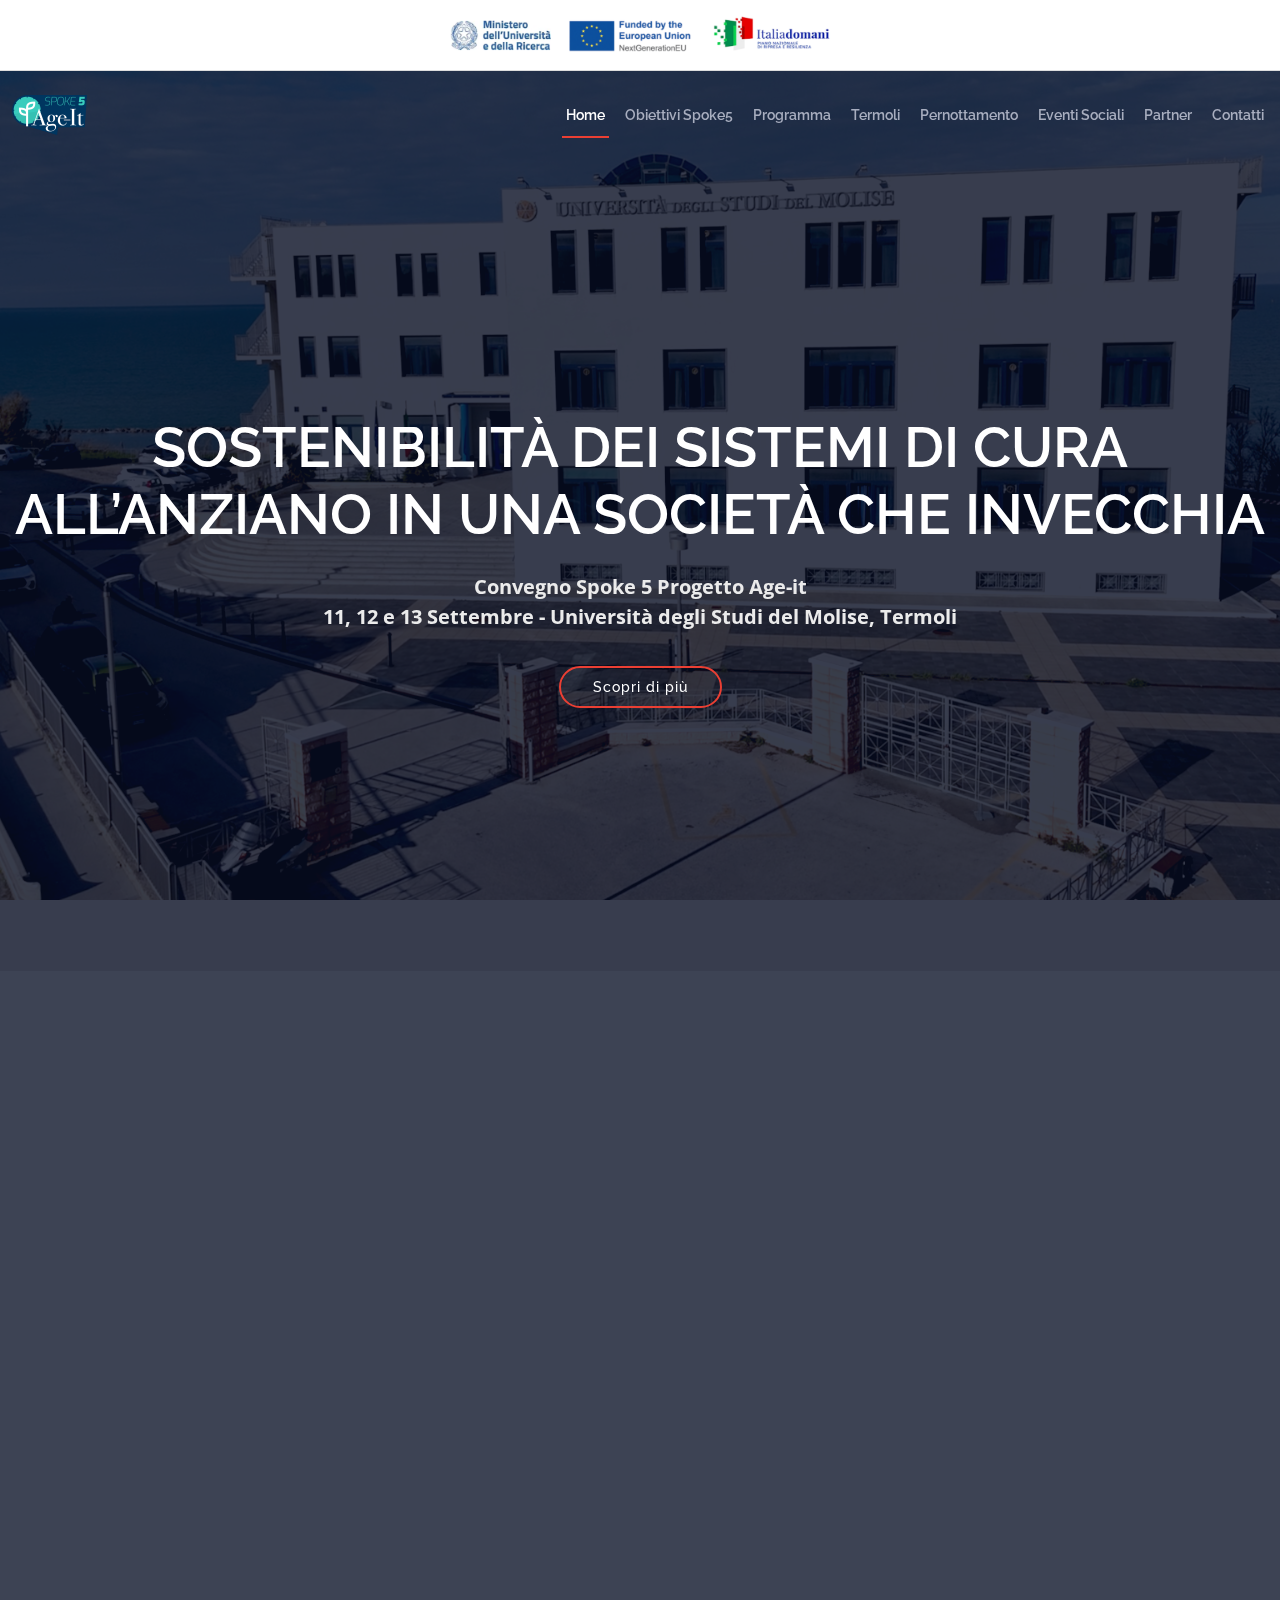
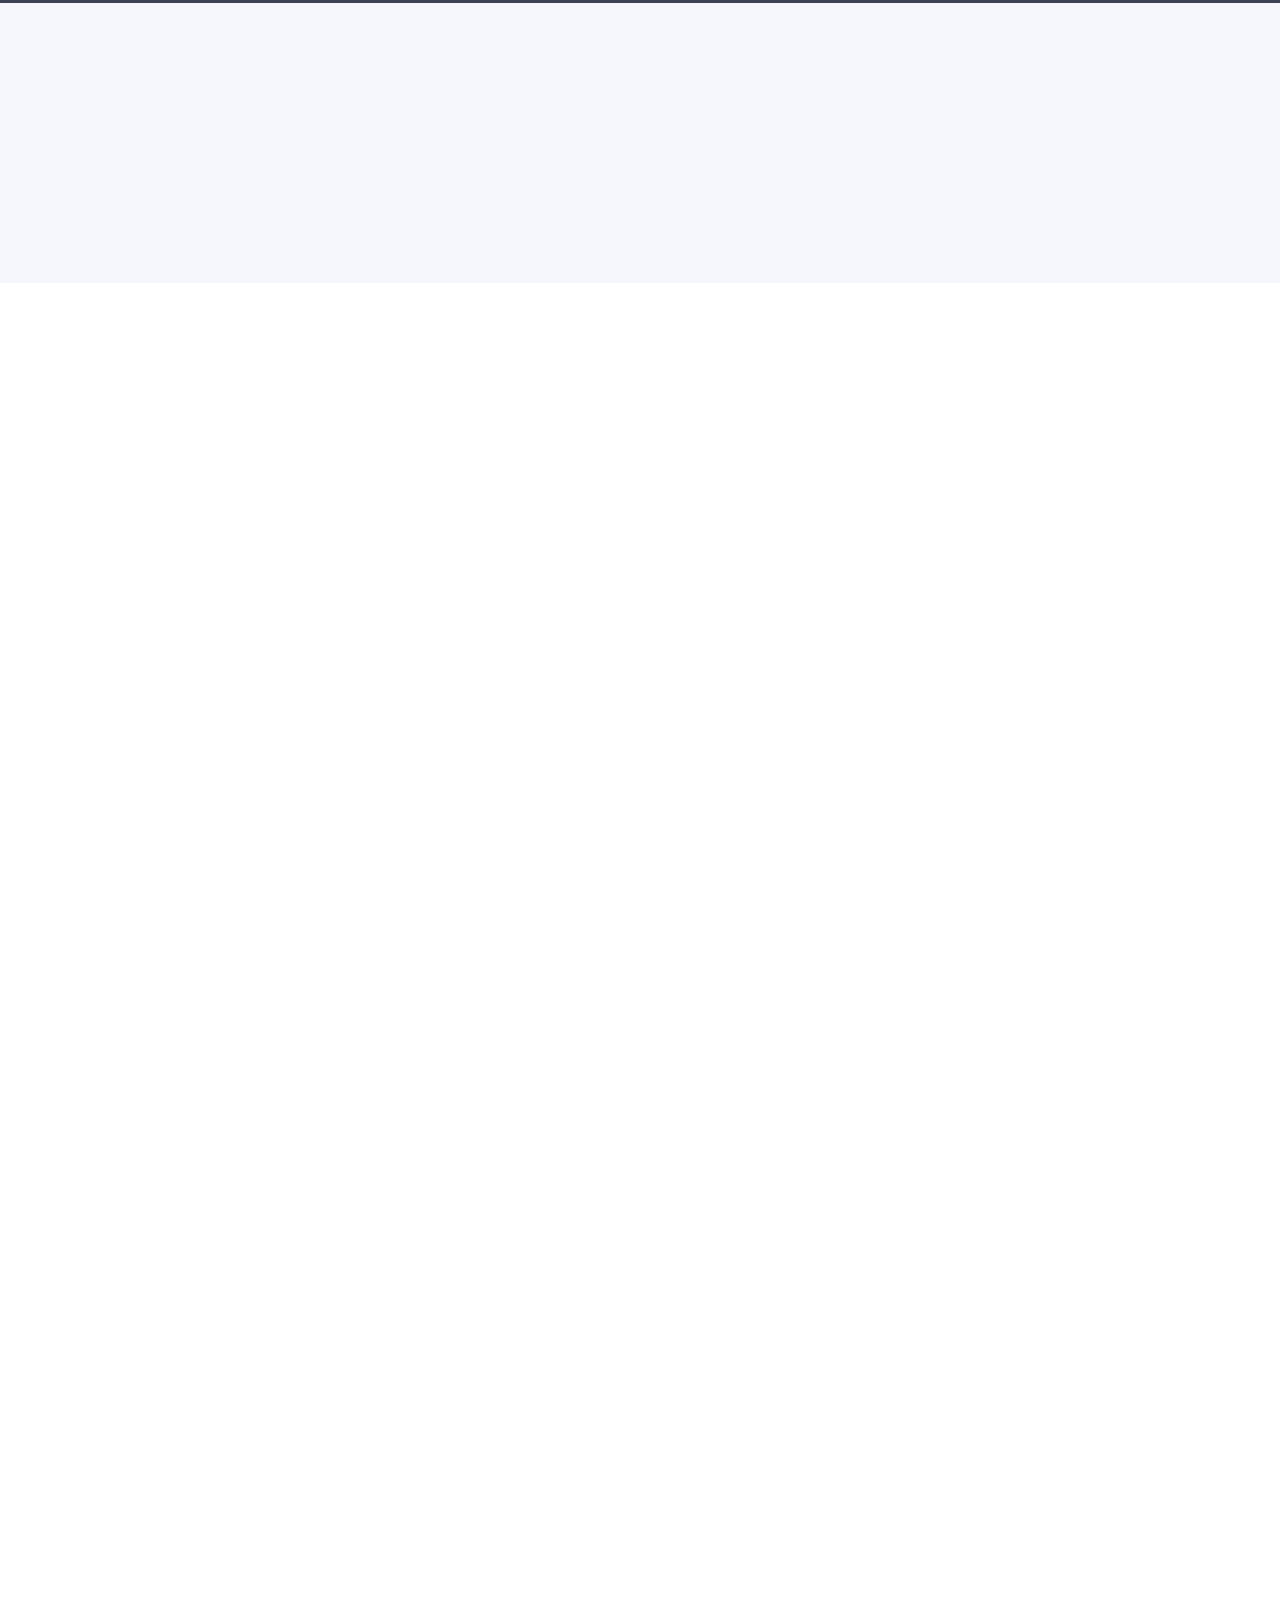
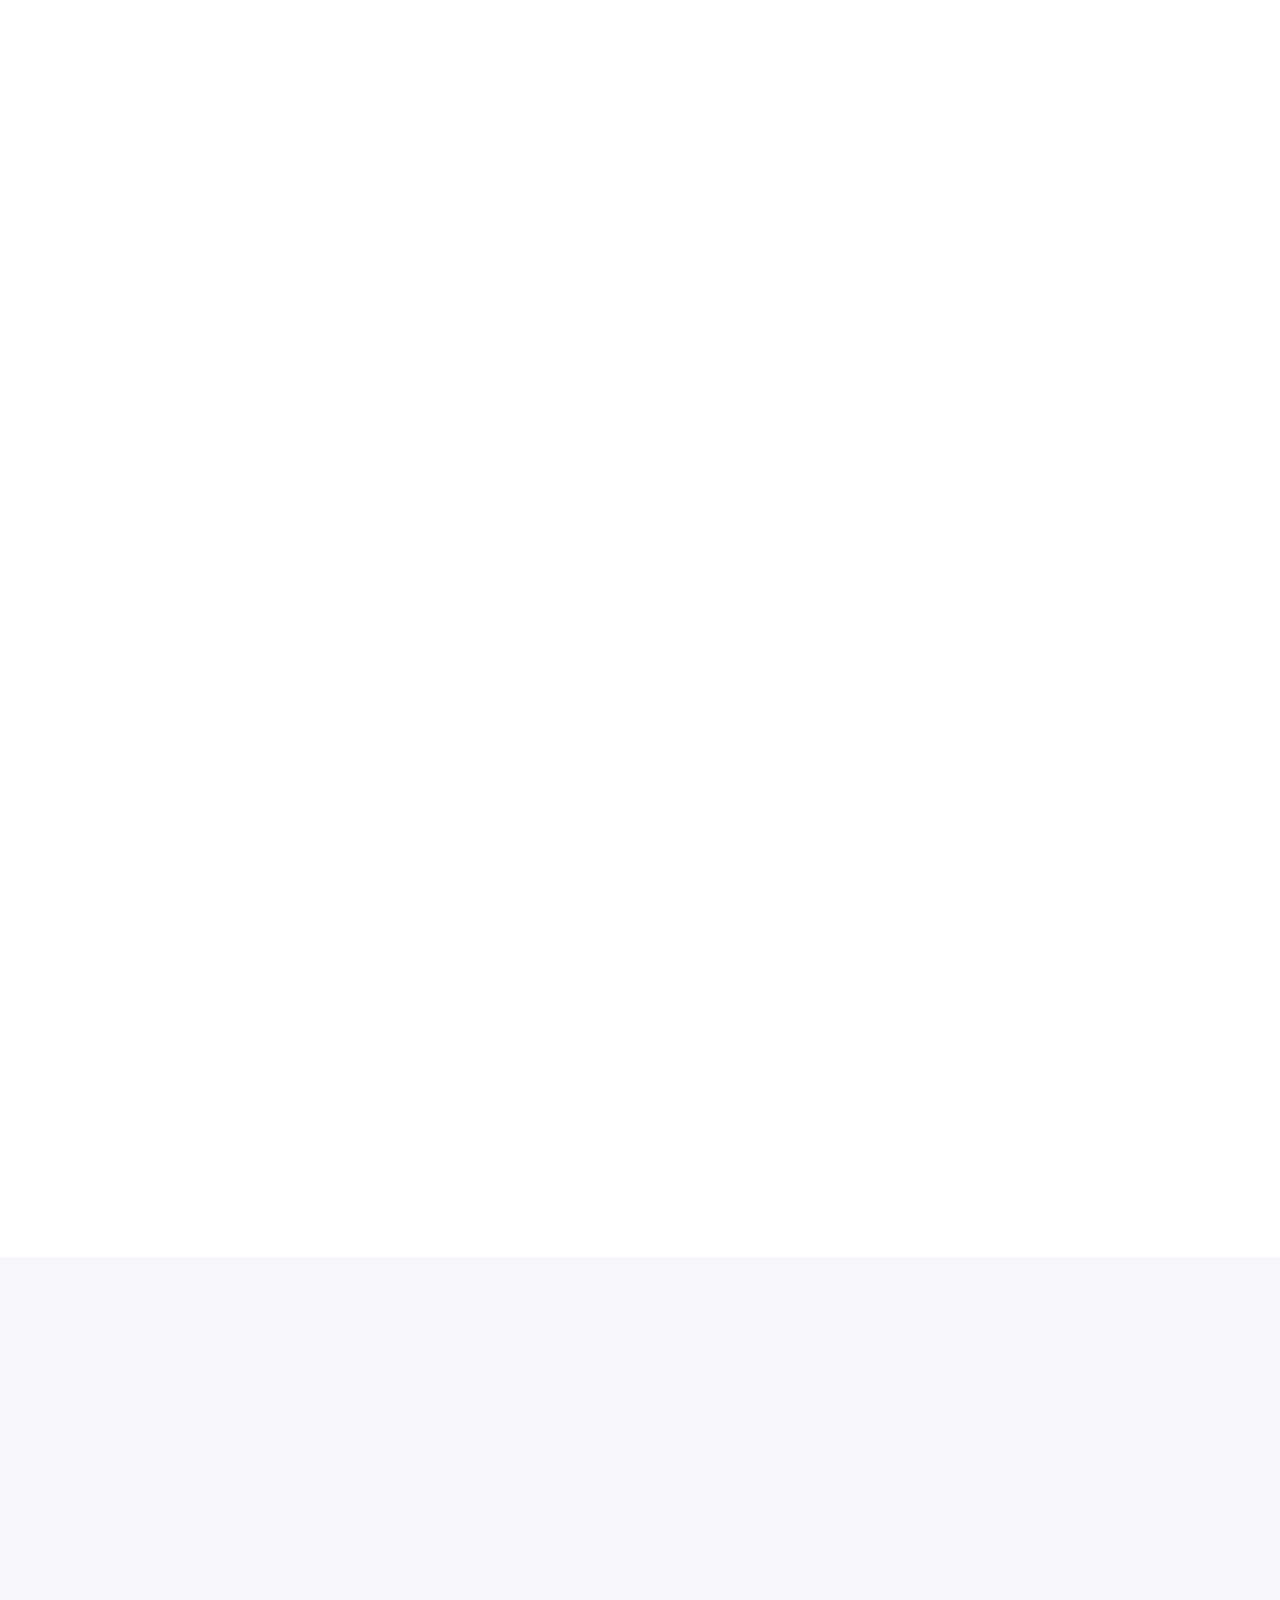
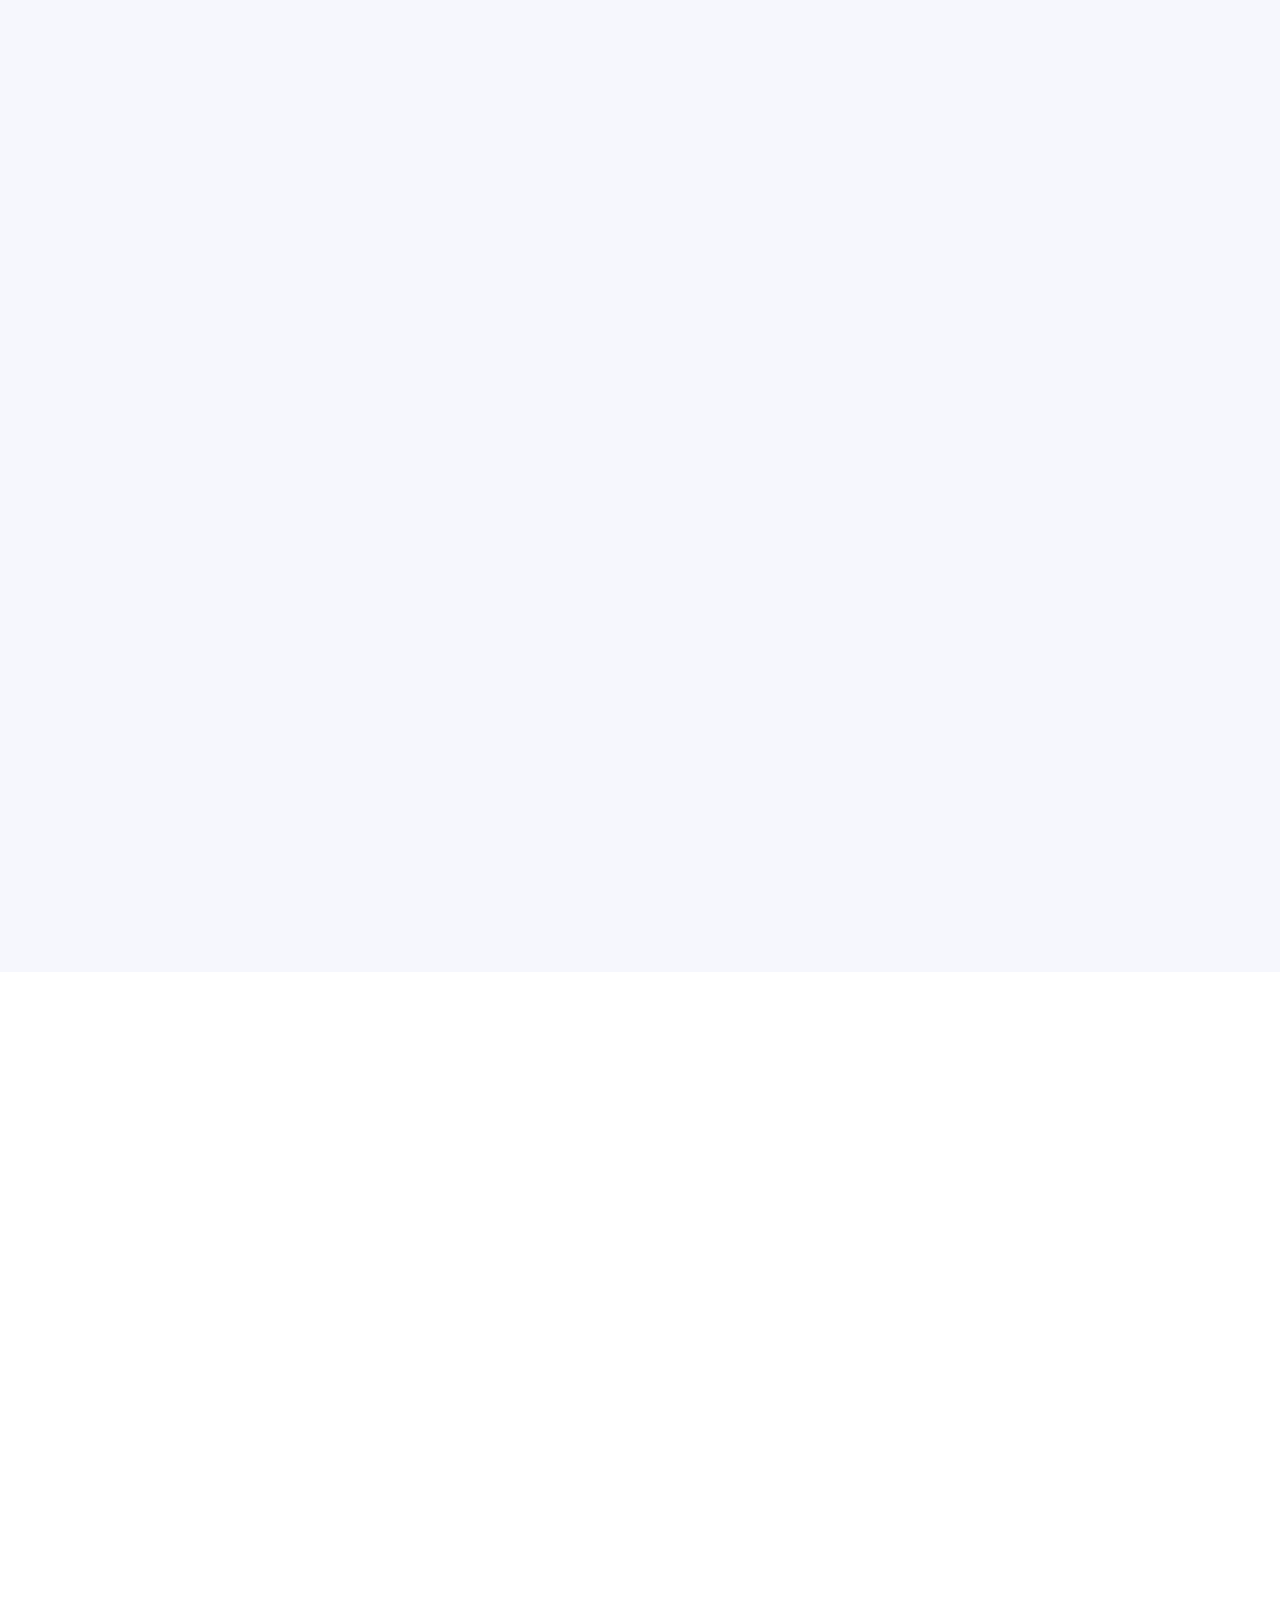
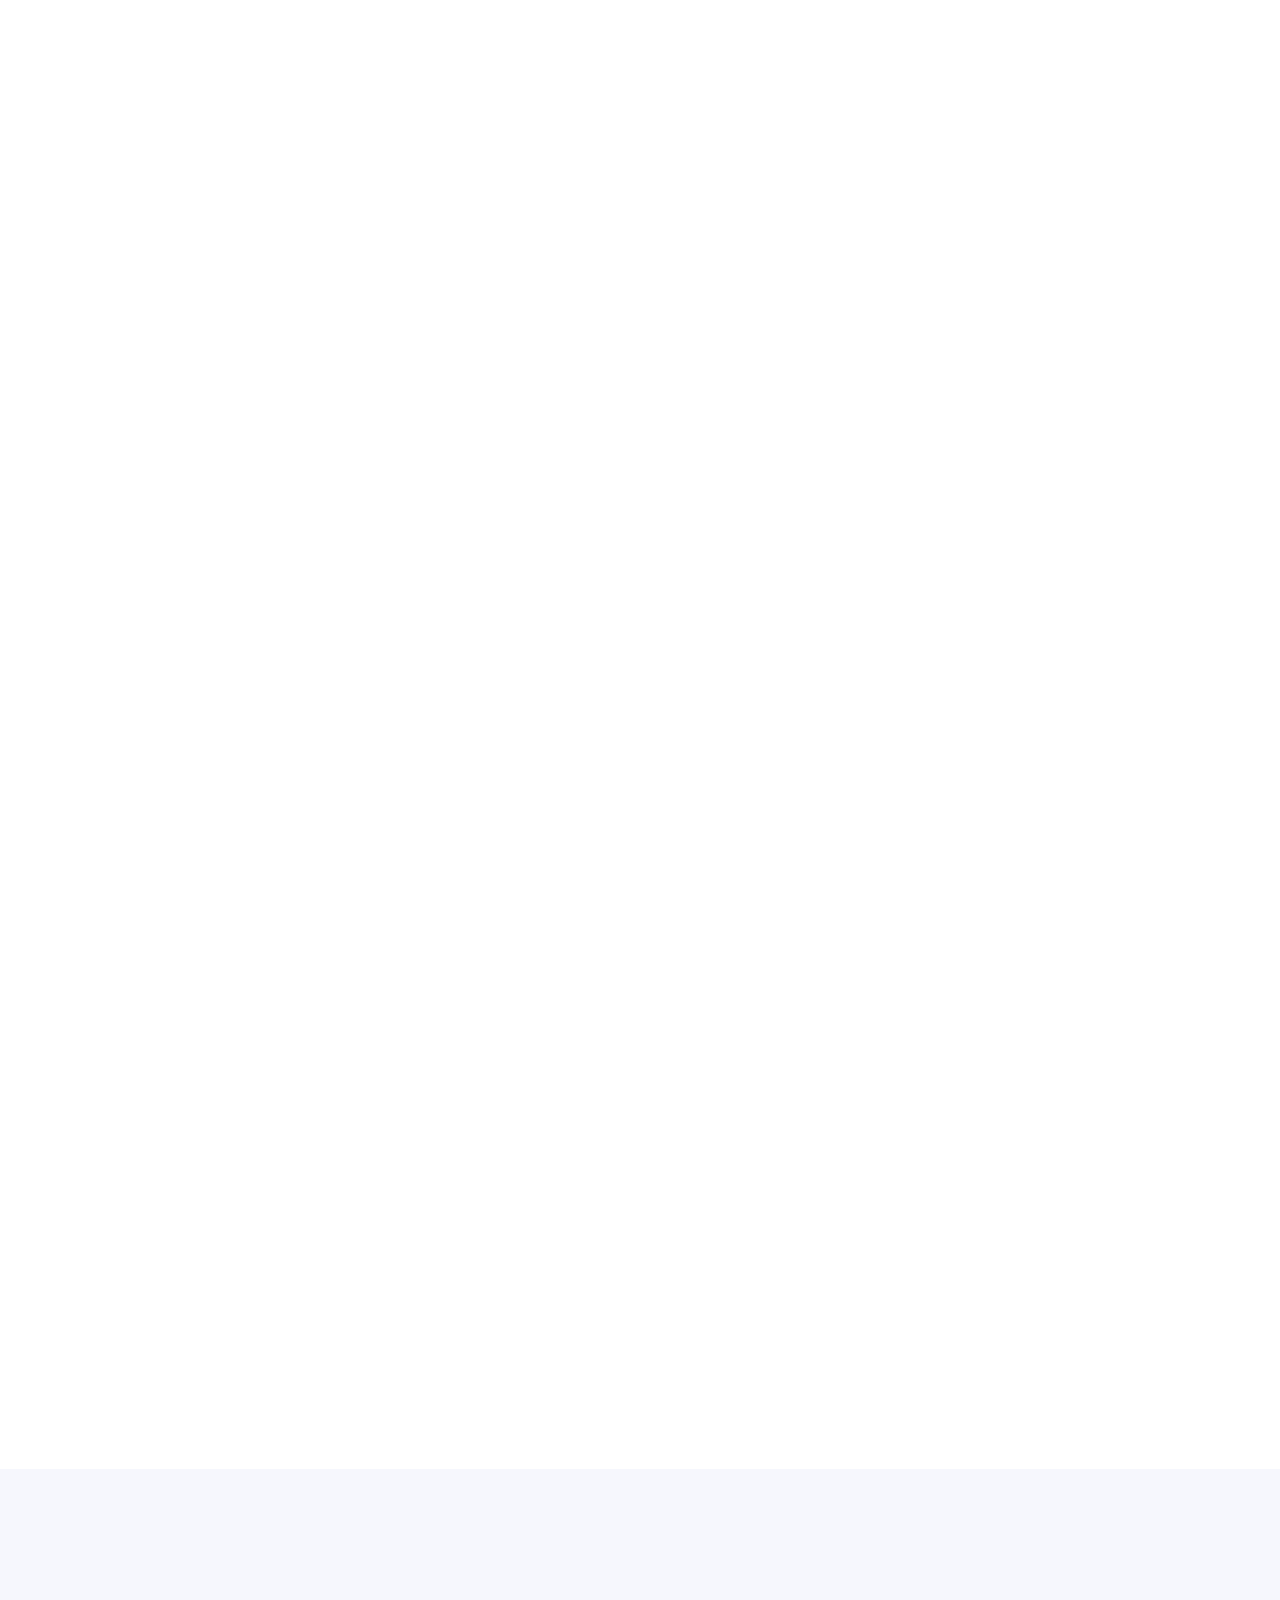
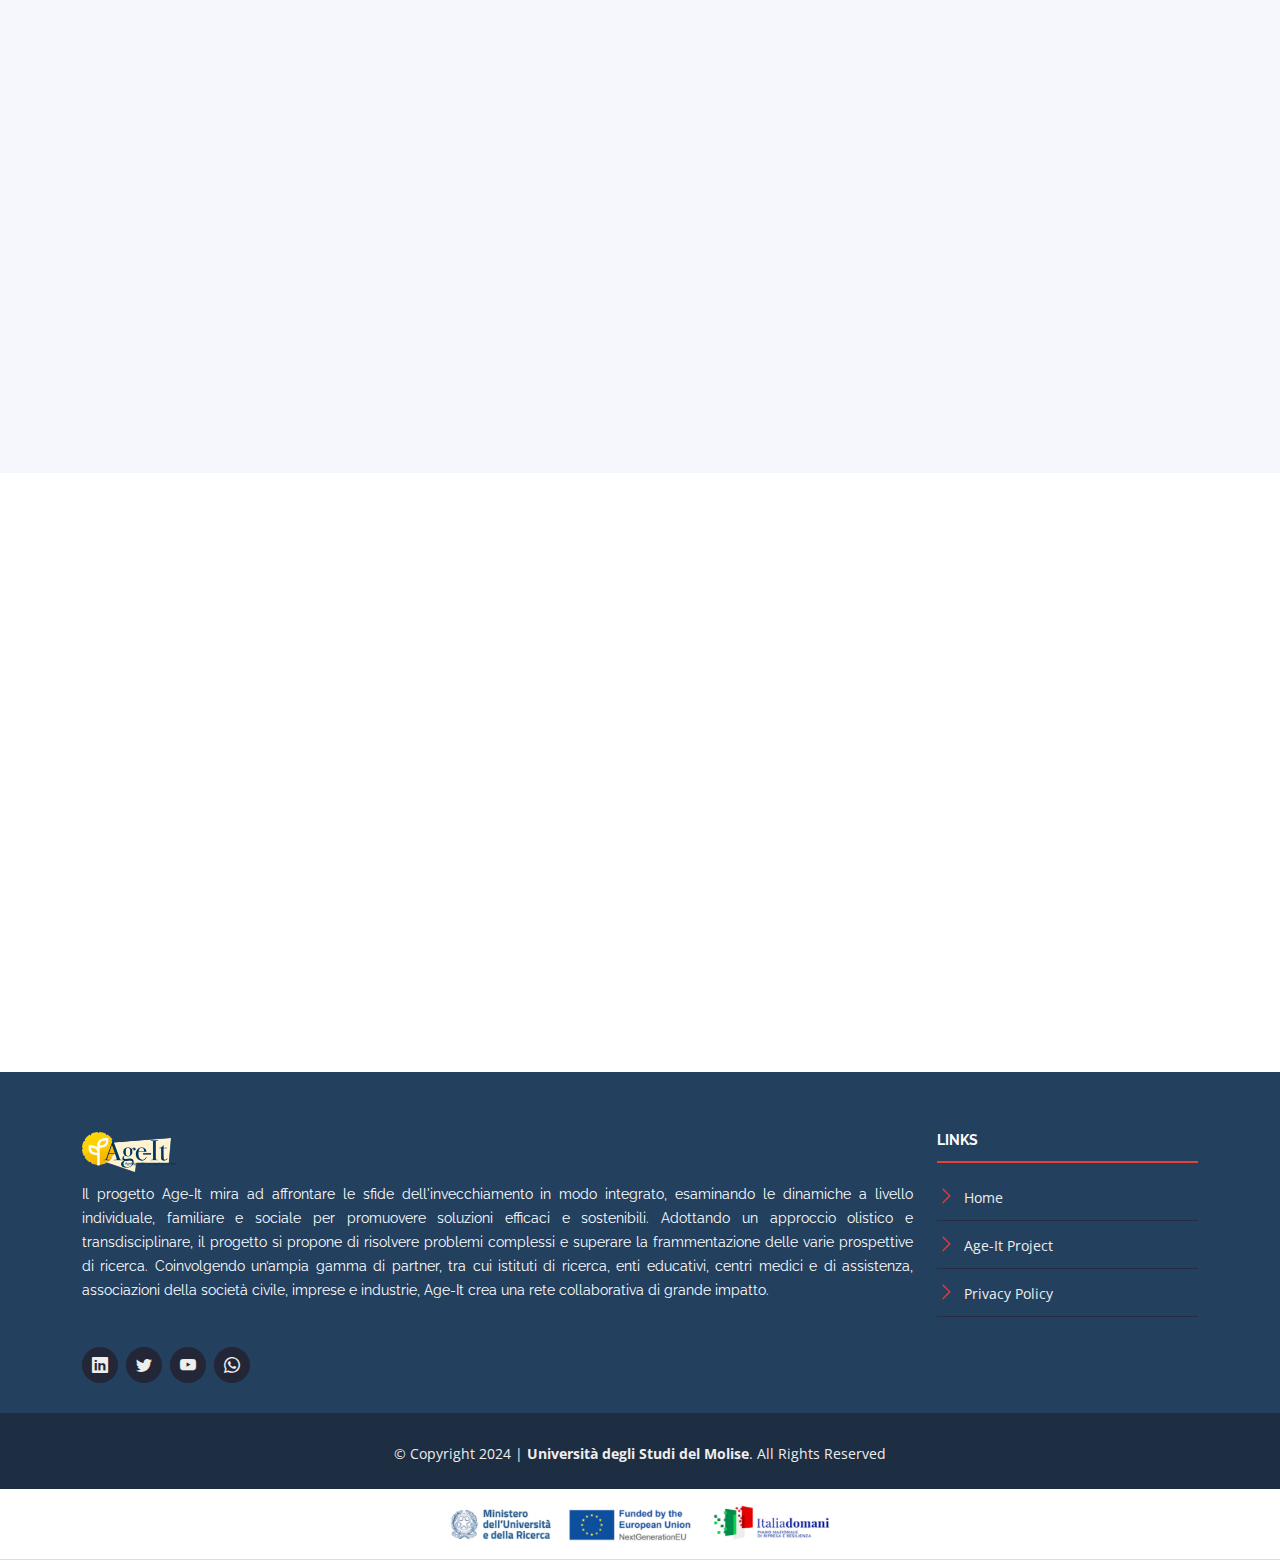
==== index.html @ f41f36cc "logo unimol-bicocca-incra" ====
<!DOCTYPE html>
<html lang="en">

<head>
  <meta charset="utf-8">
  <meta content="width=device-width, initial-scale=1.0" name="viewport">

  <title>Convegno Spoke 5 Age-It</title>
  <meta content="" name="description">
  <meta content="" name="keywords">

  <!-- Favicons -->
  <link href="assets/img/icon-age-it.png" rel="icon">
  <link href="assets/img/icon-age-it.png" rel="apple-touch-icon">

  <!-- Google Fonts -->
  <link href="https://fonts.googleapis.com/css?family=Open+Sans:300,300i,400,400i,700,700i|Raleway:300,400,500,700,800" rel="stylesheet">

  <!-- Vendor CSS Files -->
  <link href="assets/vendor/aos/aos.css" rel="stylesheet">
  <link href="assets/vendor/bootstrap/css/bootstrap.min.css" rel="stylesheet">
  <link href="assets/vendor/bootstrap-icons/bootstrap-icons.css" rel="stylesheet">
  <link href="assets/vendor/glightbox/css/glightbox.min.css" rel="stylesheet">
  <link href="assets/vendor/swiper/swiper-bundle.min.css" rel="stylesheet">

  <!-- Template Main CSS File -->
  <link href="assets/css/style.css" rel="stylesheet">

  <!-- =======================================================
  * Template Name: TheEvent
  * Template URL: https://bootstrapmade.com/theevent-conference-event-bootstrap-template/
  * Updated: Mar 17 2024 with Bootstrap v5.3.3
  * Author: BootstrapMade.com
  * License: https://bootstrapmade.com/license/
  ======================================================== -->
</head>

<body>

  <!-- ======= Top Logos Section ======= -->
  <div class="top-logos d-flex justify-content-center align-items-center">
    <div class="container d-flex justify-content-center align-items-center"> 
      <img src="assets/img/supporters/ministero.png" alt="Ministero dell'Università e della Ricerca" class="img-fluid logo">
    </div>
  </div><!-- End Top Logos Section -->

  <!-- ======= Header ======= -->
  <header id="header" class="d-flex align-items-center ">
    <div class="container-fluid container-xxl d-flex align-items-center">

      <div id="logo" class="me-auto">
        <!-- Uncomment below if you prefer to use a text logo -->
        <!-- <h1><a href="index.html">The<span>Event</span></a></h1>-->
        <a href="index.html" class="scrollto"><img src="assets/img/logo-spoke5.png" alt="" title=""></a>
      </div>

      <nav id="navbar" class="navbar order-last order-lg-0">
        <ul>
          <li><a class="nav-link scrollto active" href="#hero">Home</a></li>
          <li><a class="nav-link scrollto" href="#about">Obiettivi Spoke5</a></li>
          <!--<li><a class="nav-link scrollto" href="#speakers">Speakers</a></li>-->
          <li><a class="nav-link scrollto" href="#schedule">Programma</a></li>
          <li><a class="nav-link scrollto" href="#venue">Termoli</a></li>
          <li><a class="nav-link scrollto" href="#hotels">Pernottamento</a></li>
          <li><a class="nav-link scrollto" href="#gallery">Eventi Sociali</a></li>
          <li><a class="nav-link scrollto" href="#supporters">Partner</a></li>
          <!-- <li class="dropdown"><a href="#"><span>Drop Down</span> <i class="bi bi-chevron-down"></i></a>
          <ul>
            <li><a href="#">Drop Down 1</a></li>
            <li class="dropdown"><a href="#"><span>Deep Drop Down</span> <i class="bi bi-chevron-right"></i></a>
              <ul>
                <li><a href="#">Deep Drop Down 1</a></li>
                <li><a href="#">Deep Drop Down 2</a></li>
                <li><a href="#">Deep Drop Down 3</a></li>
                <li><a href="#">Deep Drop Down 4</a></li>
                <li><a href="#">Deep Drop Down 5</a></li>
              </ul>
            </li>
            <li><a href="#">Drop Down 2</a></li>
            <li><a href="#">Drop Down 3</a></li>
            <li><a href="#">Drop Down 4</a></li>
          </ul>
        </li> -->
          <li><a class="nav-link scrollto" href="#contact">Contatti</a></li>
        </ul>
        <i class="bi bi-list mobile-nav-toggle"></i>
      </nav><!--navbar -->
      <!--<a class="buy-tickets scrollto" href="#buy-tickets">Buy Tickets</a> -->

    </div>
  </header><!-- End Header -->
  
  <script>
    window.addEventListener('scroll', function() {
      const header = document.querySelector('#header');
      const topLogos = document.querySelector('.top-logos');
      const topHeight = topLogos.offsetHeight;

      if (window.scrollY > topHeight) {
        document.body.classList.add('scrolled');
      } else {
        document.body.classList.remove('scrolled');
      }
    });
  </script>
  
  <!-- ======= Hero Section ======= -->
  <section id="hero">
    <div class="hero-container" data-aos="zoom-in" data-aos-delay="100">
      <h1 class="mb-4 pb-0"> Sostenibilità dei sistemi di cura all’anziano in una società che invecchia
      </h1>
      <p class="mb-4 pb-0"> <span>Convegno Spoke 5 Progetto Age-it </span><br>11, 12 e 13 Settembre - Università degli Studi del Molise, Termoli</p>
      <!--<a href="https://www.youtube.com/watch?v=dUkU03A3HU8" class="glightbox play-btn mb-4"></a>-->
      <a href="#about" class="about-btn scrollto">Scopri di più</a>
    </div>
  </section><!-- End Hero Section -->

  <main id="main">
<!-- ======= About Section ======= -->
    <section id="about">
      <div class="container position-relative" data-aos="fade-up">
        <div class="row">
          <div class="col-lg-12">
            <p class="text-justify">Il workshop “Sostenibilità dei sistemi di cura all’anziano in una società che invecchia” si terrà nella Sede di Termoli (CB) dell’Università degli Studi del Molise dal 12 al 13 settembre 2024. 
              L’obiettivo del workshop è quello di riunire ricercatori di diverse discipline per discutere i recenti sviluppi delle attività dello Spoke 5 del progetto “Age-It: Ageing Well in an Ageing Society”. 
              Il tema principale riguarda la sostenibilità dei sistemi di cura all’anziano in una società che invecchia, con focus su tre aspetti principali: il benessere, l'integrazione e la produttività dei caregiver, sia formali sia informali. L'obiettivo finale riguarda lo sviluppo di soluzioni sostenibili dal punto di vista ambientale, economico e sociale, rivolgendosi sia alle famiglie sia alle istituzioni che forniscono cure di lungo termine.</p>
          </div>
        </div>
      </div>
    
      <div class="container position-relative" data-aos="fade-up">
        <div class="row">
          <div class="col-lg-12">
            <h3>Age-It: Ageing Well in an Ageing Society</h3>
            <p class="text-justify">Il progetto Age-It mira ad affrontare le sfide dell'invecchiamento in modo integrato, esaminando le dinamiche a livello individuale, familiare e sociale per promuovere soluzioni efficaci e sostenibili. Adottando un approccio olistico e transdisciplinare, il progetto si propone di risolvere problemi complessi e superare la frammentazione delle varie prospettive di ricerca. Coinvolgendo un’ampia gamma di partner, tra cui istituti di ricerca, enti educativi, centri medici e di assistenza, associazioni della società civile, imprese e industrie, Age-It crea una rete collaborativa di grande impatto.</p>
          </div>
        </div>
      </div>
    
      <div class="container position-relative" data-aos="fade-up">
        <div class="row">
          <div class="col-lg-12">
            <h3>Un Approccio Multilivello per Affrontare l'Invecchiamento</h3>
            <p class="text-justify">Age-It affronta l'invecchiamento su tre livelli di analisi. A livello micro, considera l'esperienza personale e le condizioni di vita degli anziani, esaminando le dinamiche individuali. A livello meso, valuta l'interazione tra famiglie, istituti di cura e assistenza, associazioni di volontariato e imprese, analizzando il supporto che questi gruppi possono offrire. A livello macro, si concentra sulla società e le istituzioni, esaminando le politiche pubbliche e le infrastrutture necessarie per affrontare le sfide dell'invecchiamento.</p>
          </div>
        </div>
      </div>
    
      <div class="container position-relative" data-aos="fade-up">
        <div class="row">
          <div class="col-lg-12">
            <h3>Spoke 5: Un Sistema Integrato e Sostenibile per l'Assistenza agli Anziani</h3>
            <p class="text-justify">Lo Spoke 5 del progetto Age-It mira a sviluppare un sistema di assistenza per anziani centrato sulla persona, accessibile e sostenibile, che integri soluzioni mediche, istituzionali e tecnologiche adattabili a vari contesti geografici ed economici. Il progetto, organizzato in sei aree di lavoro (Work Packages - WP), coinvolge studiosi di diverse discipline per migliorare la fornitura di cure di lungo termine e include la raccolta di dati statistici su cure formali e informali, lo sviluppo di protocolli di monitoraggio per caregiver, e un'analisi geolocalizzata delle risorse per una distribuzione efficace delle risorse di assistenza.</p>
          </div>
        </div>
      </div>
    </section>
  <!-- End About Section -->

    <!-- ======= Speakers Section ======= -->
    <!-- <section id="speakers">
      <div class="container" data-aos="fade-up">
        <div class="section-header">
          <h2>Event Speakers</h2>
          <p>Here are some of our speakers</p>
        </div>

        <div class="row">
          <div class="col-lg-4 col-md-6">
            <div class="speaker" data-aos="fade-up" data-aos-delay="100">
              <img src="assets/img/speakers/1.jpg" alt="Speaker 1" class="img-fluid">
              <div class="details">
                <h3><a href="speaker-details.html">Brenden Legros</a></h3>
                <p>Quas alias incidunt</p>
                <div class="social">
                  <a href=""><i class="bi bi-twitter"></i></a>
                  <a href=""><i class="bi bi-facebook"></i></a>
                  <a href=""><i class="bi bi-instagram"></i></a>
                  <a href=""><i class="bi bi-linkedin"></i></a>
                </div>
              </div>
            </div>
          </div>
          <div class="col-lg-4 col-md-6">
            <div class="speaker" data-aos="fade-up" data-aos-delay="200">
              <img src="assets/img/speakers/2.jpg" alt="Speaker 2" class="img-fluid">
              <div class="details">
                <h3><a href="speaker-details.html">Hubert Hirthe</a></h3>
                <p>Consequuntur odio aut</p>
                <div class="social">
                  <a href=""><i class="bi bi-twitter"></i></a>
                  <a href=""><i class="bi bi-facebook"></i></a>
                  <a href=""><i class="bi bi-instagram"></i></a>
                  <a href=""><i class="bi bi-linkedin"></i></a>
                </div>
              </div>
            </div>
          </div>
          <div class="col-lg-4 col-md-6">
            <div class="speaker" data-aos="fade-up" data-aos-delay="300">
              <img src="assets/img/speakers/3.jpg" alt="Speaker 3" class="img-fluid">
              <div class="details">
                <h3><a href="speaker-details.html">Cole Emmerich</a></h3>
                <p>Fugiat laborum et</p>
                <div class="social">
                  <a href=""><i class="bi bi-twitter"></i></a>
                  <a href=""><i class="bi bi-facebook"></i></a>
                  <a href=""><i class="bi bi-instagram"></i></a>
                  <a href=""><i class="bi bi-linkedin"></i></a>
                </div>
              </div>
            </div>
          </div>
          <div class="col-lg-4 col-md-6">
            <div class="speaker" data-aos="fade-up" data-aos-delay="100">
              <img src="assets/img/speakers/4.jpg" alt="Speaker 4" class="img-fluid">
              <div class="details">
                <h3><a href="speaker-details.html">Jack Christiansen</a></h3>
                <p>Debitis iure vero</p>
                <div class="social">
                  <a href=""><i class="bi bi-twitter"></i></a>
                  <a href=""><i class="bi bi-facebook"></i></a>
                  <a href=""><i class="bi bi-instagram"></i></a>
                  <a href=""><i class="bi bi-linkedin"></i></a>
                </div>
              </div>
            </div>
          </div>
          <div class="col-lg-4 col-md-6">
            <div class="speaker" data-aos="fade-up" data-aos-delay="200">
              <img src="assets/img/speakers/5.jpg" alt="Speaker 5" class="img-fluid">
              <div class="details">
                <h3><a href="speaker-details.html">Alejandrin Littel</a></h3>
                <p>Qui molestiae natus</p>
                <div class="social">
                  <a href=""><i class="bi bi-twitter"></i></a>
                  <a href=""><i class="bi bi-facebook"></i></a>
                  <a href=""><i class="bi bi-instagram"></i></a>
                  <a href=""><i class="bi bi-linkedin"></i></a>
                </div>
              </div>
            </div>
          </div>
          <div class="col-lg-4 col-md-6">
            <div class="speaker" data-aos="fade-up" data-aos-delay="300">
              <img src="assets/img/speakers/6.jpg" alt="Speaker 6" class="img-fluid">
              <div class="details">
                <h3><a href="speaker-details.html">Willow Trantow</a></h3>
                <p>Non autem dicta</p>
                <div class="social">
                  <a href=""><i class="bi bi-twitter"></i></a>
                  <a href=""><i class="bi bi-facebook"></i></a>
                  <a href=""><i class="bi bi-instagram"></i></a>
                  <a href=""><i class="bi bi-linkedin"></i></a>
                </div>
              </div>
            </div>
          </div>
        </div>
      </div>

    </section>-->
    <!-- End Speakers Section -->

    <!-- ======= Schedule Section ======= -->
    <section id="schedule" class="section-with-bg">
      <div class="container" data-aos="fade-up">
        <div class="section-header">
          <h2>Programma</h2>
          <p>Il programma sarà annunciato a breve</p>
        </div>
        <!--
        <ul class="nav nav-tabs" role="tablist" data-aos="fade-up" data-aos-delay="100">
          <li class="nav-item">
            <a class="nav-link active" href="#day-1" role="tab" data-bs-toggle="tab">Day 1</a>
          </li>
          <li class="nav-item">
            <a class="nav-link" href="#day-2" role="tab" data-bs-toggle="tab">Day 2</a>
          </li>
          <li class="nav-item">
            <a class="nav-link" href="#day-3" role="tab" data-bs-toggle="tab">Day 3</a>
          </li>
        </ul>

        <h3 class="sub-heading">Voluptatem nulla veniam soluta et corrupti consequatur neque eveniet officia. Eius
          necessitatibus voluptatem quis labore perspiciatis quia.</h3>

        <div class="tab-content row justify-content-center" data-aos="fade-up" data-aos-delay="200">
        -->    
          <!-- Schdule Day 1 -->
          <!-- <div role="tabpanel" class="col-lg-9 tab-pane fade show active" id="day-1">

            <div class="row schedule-item">
              <div class="col-md-2"><time>09:30 AM</time></div>
              <div class="col-md-10">
                <h4>Registration</h4>
                <p>Fugit voluptas iusto maiores temporibus autem numquam magnam.</p>
              </div>
            </div>

            <div class="row schedule-item">
              <div class="col-md-2"><time>10:00 AM</time></div>
              <div class="col-md-10">
                <div class="speaker">
                  <img src="assets/img/speakers/1.jpg" alt="Brenden Legros">
                </div>
                <h4>Keynote <span>Brenden Legros</span></h4>
                <p>Facere provident incidunt quos voluptas.</p>
              </div>
            </div>

            <div class="row schedule-item">
              <div class="col-md-2"><time>11:00 AM</time></div>
              <div class="col-md-10">
                <div class="speaker">
                  <img src="assets/img/speakers/2.jpg" alt="Hubert Hirthe">
                </div>
                <h4>Et voluptatem iusto dicta nobis. <span>Hubert Hirthe</span></h4>
                <p>Maiores dignissimos neque qui cum accusantium ut sit sint inventore.</p>
              </div>
            </div>

            <div class="row schedule-item">
              <div class="col-md-2"><time>12:00 AM</time></div>
              <div class="col-md-10">
                <div class="speaker">
                  <img src="assets/img/speakers/3.jpg" alt="Cole Emmerich">
                </div>
                <h4>Explicabo et rerum quis et ut ea. <span>Cole Emmerich</span></h4>
                <p>Veniam accusantium laborum nihil eos eaque accusantium aspernatur.</p>
              </div>
            </div>

            <div class="row schedule-item">
              <div class="col-md-2"><time>02:00 PM</time></div>
              <div class="col-md-10">
                <div class="speaker">
                  <img src="assets/img/speakers/4.jpg" alt="Jack Christiansen">
                </div>
                <h4>Qui non qui vel amet culpa sequi. <span>Jack Christiansen</span></h4>
                <p>Nam ex distinctio voluptatem doloremque suscipit iusto.</p>
              </div>
            </div>

            <div class="row schedule-item">
              <div class="col-md-2"><time>03:00 PM</time></div>
              <div class="col-md-10">
                <div class="speaker">
                  <img src="assets/img/speakers/5.jpg" alt="Alejandrin Littel">
                </div>
                <h4>Quos ratione neque expedita asperiores. <span>Alejandrin Littel</span></h4>
                <p>Eligendi quo eveniet est nobis et ad temporibus odio quo.</p>
              </div>
            </div>

            <div class="row schedule-item">
              <div class="col-md-2"><time>04:00 PM</time></div>
              <div class="col-md-10">
                <div class="speaker">
                  <img src="assets/img/speakers/6.jpg" alt="Willow Trantow">
                </div>
                <h4>Quo qui praesentium nesciunt <span>Willow Trantow</span></h4>
                <p>Voluptatem et alias dolorum est aut sit enim neque veritatis.</p>
              </div>
            </div>

          </div> -->
          <!-- End Schdule Day 1 -->

          <!-- Schdule Day 2 -->
          <!-- <div role="tabpanel" class="col-lg-9  tab-pane fade" id="day-2">

            <div class="row schedule-item">
              <div class="col-md-2"><time>10:00 AM</time></div>
              <div class="col-md-10">
                <div class="speaker">
                  <img src="assets/img/speakers/1.jpg" alt="Brenden Legros">
                </div>
                <h4>Libero corrupti explicabo itaque. <span>Brenden Legros</span></h4>
                <p>Facere provident incidunt quos voluptas.</p>
              </div>
            </div>

            <div class="row schedule-item">
              <div class="col-md-2"><time>11:00 AM</time></div>
              <div class="col-md-10">
                <div class="speaker">
                  <img src="assets/img/speakers/2.jpg" alt="Hubert Hirthe">
                </div>
                <h4>Et voluptatem iusto dicta nobis. <span>Hubert Hirthe</span></h4>
                <p>Maiores dignissimos neque qui cum accusantium ut sit sint inventore.</p>
              </div>
            </div>

            <div class="row schedule-item">
              <div class="col-md-2"><time>12:00 AM</time></div>
              <div class="col-md-10">
                <div class="speaker">
                  <img src="assets/img/speakers/3.jpg" alt="Cole Emmerich">
                </div>
                <h4>Explicabo et rerum quis et ut ea. <span>Cole Emmerich</span></h4>
                <p>Veniam accusantium laborum nihil eos eaque accusantium aspernatur.</p>
              </div>
            </div>

            <div class="row schedule-item">
              <div class="col-md-2"><time>02:00 PM</time></div>
              <div class="col-md-10">
                <div class="speaker">
                  <img src="assets/img/speakers/4.jpg" alt="Jack Christiansen">
                </div>
                <h4>Qui non qui vel amet culpa sequi. <span>Jack Christiansen</span></h4>
                <p>Nam ex distinctio voluptatem doloremque suscipit iusto.</p>
              </div>
            </div>

            <div class="row schedule-item">
              <div class="col-md-2"><time>03:00 PM</time></div>
              <div class="col-md-10">
                <div class="speaker">
                  <img src="assets/img/speakers/5.jpg" alt="Alejandrin Littel">
                </div>
                <h4>Quos ratione neque expedita asperiores. <span>Alejandrin Littel</span></h4>
                <p>Eligendi quo eveniet est nobis et ad temporibus odio quo.</p>
              </div>
            </div>

            <div class="row schedule-item">
              <div class="col-md-2"><time>04:00 PM</time></div>
              <div class="col-md-10">
                <div class="speaker">
                  <img src="assets/img/speakers/6.jpg" alt="Willow Trantow">
                </div>
                <h4>Quo qui praesentium nesciunt <span>Willow Trantow</span></h4>
                <p>Voluptatem et alias dolorum est aut sit enim neque veritatis.</p>
              </div>
            </div>

          </div> -->
          <!-- End Schdule Day 2 -->

          <!-- Schdule Day 3 -->
          <!-- <div role="tabpanel" class="col-lg-9  tab-pane fade" id="day-3">

            <div class="row schedule-item">
              <div class="col-md-2"><time>10:00 AM</time></div>
              <div class="col-md-10">
                <div class="speaker">
                  <img src="assets/img/speakers/2.jpg" alt="Hubert Hirthe">
                </div>
                <h4>Et voluptatem iusto dicta nobis. <span>Hubert Hirthe</span></h4>
                <p>Maiores dignissimos neque qui cum accusantium ut sit sint inventore.</p>
              </div>
            </div>

            <div class="row schedule-item">
              <div class="col-md-2"><time>11:00 AM</time></div>
              <div class="col-md-10">
                <div class="speaker">
                  <img src="assets/img/speakers/3.jpg" alt="Cole Emmerich">
                </div>
                <h4>Explicabo et rerum quis et ut ea. <span>Cole Emmerich</span></h4>
                <p>Veniam accusantium laborum nihil eos eaque accusantium aspernatur.</p>
              </div>
            </div>

            <div class="row schedule-item">
              <div class="col-md-2"><time>12:00 AM</time></div>
              <div class="col-md-10">
                <div class="speaker">
                  <img src="assets/img/speakers/1.jpg" alt="Brenden Legros">
                </div>
                <h4>Libero corrupti explicabo itaque. <span>Brenden Legros</span></h4>
                <p>Facere provident incidunt quos voluptas.</p>
              </div>
            </div>

            <div class="row schedule-item">
              <div class="col-md-2"><time>02:00 PM</time></div>
              <div class="col-md-10">
                <div class="speaker">
                  <img src="assets/img/speakers/4.jpg" alt="Jack Christiansen">
                </div>
                <h4>Qui non qui vel amet culpa sequi. <span>Jack Christiansen</span></h4>
                <p>Nam ex distinctio voluptatem doloremque suscipit iusto.</p>
              </div>
            </div>

            <div class="row schedule-item">
              <div class="col-md-2"><time>03:00 PM</time></div>
              <div class="col-md-10">
                <div class="speaker">
                  <img src="assets/img/speakers/5.jpg" alt="Alejandrin Littel">
                </div>
                <h4>Quos ratione neque expedita asperiores. <span>Alejandrin Littel</span></h4>
                <p>Eligendi quo eveniet est nobis et ad temporibus odio quo.</p>
              </div>
            </div>

            <div class="row schedule-item">
              <div class="col-md-2"><time>04:00 PM</time></div>
              <div class="col-md-10">
                <div class="speaker">
                  <img src="assets/img/speakers/6.jpg" alt="Willow Trantow">
                </div>
                <h4>Quo qui praesentium nesciunt <span>Willow Trantow</span></h4>
                <p>Voluptatem et alias dolorum est aut sit enim neque veritatis.</p>
              </div>
            </div>

          </div> -->
          <!-- End Schdule Day 2 -->

        </div>

      </div>

    </section><!-- End Schedule Section -->

    <!-- ======= Venue Section ======= -->
    <section id="venue">

      <div class="container-fluid" data-aos="fade-up">

        <div class="section-header">
          <h2>TERMOLI</h2>
          <p>La perla dell'Adriatico</p>
        </div>

        <div class="row g-0">
          <div class="col-lg-6">
            <a href="assets/img/venue-gallery/alba-1.jpeg" class="glightbox" data-gall="venue-gallery">
              <img src="assets/img/venue-gallery/alba-1.jpeg" alt="" class="img-fluid">
            </a>
          </div>

          <div class="col-lg-6 venue-info">
            <div class="row justify-content-center">
              <div class="col-11 col-lg-8 position-relative">
                <h3>Termoli</h3>
                <p>Termoli è una città costiera situata nella regione del Molise, in Italia. Nota per il suo caratteristico borgo antico, Termoli offre pittoresche stradine strette e una vista mozzafiato sull'Adriatico.</p>
              </div>             
            </div>
            <a href="https://www.youtube.com/watch?v=dUkU03A3HU8" class="glightbox play-btn mb-4"></a>
          </div>
        </div>

        <div class="row g-0">
          <div class="col-lg-6 venue-info-sede">
            <div class="row justify-content-center">
              <div class="col-11 col-lg-8 position-relative">
                <h3>Università degli Studi del Molise</h3>
                <p>La sede di Termoli dell'Università degli Studi del Molise è particolarmente rinomata per i suoi corsi di laurea e centri di ricerca in scienze turistiche e informatica. 
                </p>
              </div>
            </div>
          </div>

          <div class="col-lg-6 venue-info-sede-img">
            <div class="row justify-content-center">
              <div class="col-11 col-lg-8 position-relative">
                
              </div>
            </div>
          </div>
        </div>

      </div>

      <div class="container-fluid venue-gallery-container" data-aos="fade-up" data-aos-delay="100">
        <div class="row g-0">

          <div class="col-lg-3 col-md-4">
            <div class="venue-gallery">
              <a href="assets/img/venue-gallery/alba-spiaggia.jpeg" class="glightbox" data-gall="venue-gallery">
                <img src="assets/img/venue-gallery/alba-spiaggia.jpeg" alt="" class="img-fluid">
              </a>
            </div>
          </div>

          <div class="col-lg-3 col-md-4">
            <div class="venue-gallery">
              <a href="assets/img/venue-gallery/tramonto-porto.jpeg" class="glightbox" data-gall="venue-gallery">
                <img src="assets/img/venue-gallery/tramonto-porto.jpeg" alt="" class="img-fluid">
              </a>
            </div>
          </div>

          <div class="col-lg-3 col-md-4">
            <div class="venue-gallery">
              <a href="assets/img/venue-gallery/spiaggia.jpeg" class="glightbox" data-gall="venue-gallery">
                <img src="assets/img/venue-gallery/spiaggia.jpeg" alt="" class="img-fluid">
              </a>
            </div>
          </div>

          <div class="col-lg-3 col-md-4">
            <div class="venue-gallery">
              <a href="assets/img/venue-gallery/tramonto.jpeg" class="glightbox" data-gall="venue-gallery">
                <img src="assets/img/venue-gallery/tramonto.jpeg" alt="" class="img-fluid">
              </a>
            </div>
          </div>
        </div>
        
      </div>
      <div class="container-fluid venue-gallery-container" data-aos="fade-up" data-aos-delay="100">
        <div class="row g-0">

          <div class="col-lg-3 col-md-4">
            <div class="venue-gallery">
              <a href="assets/img/venue-gallery/borgo.jpg" class="glightbox" data-gall="venue-gallery">
                <img src="assets/img/venue-gallery/borgo.jpg" alt="" class="img-fluid">
              </a>
            </div>
          </div>

          <div class="col-lg-3 col-md-4">
            <div class="venue-gallery">
              <a href="assets/img/venue-gallery/castello.jpg" class="glightbox" data-gall="venue-gallery">
                <img src="assets/img/venue-gallery/castello.jpg" alt="" class="img-fluid">
              </a>
            </div>
          </div>

          <div class="col-lg-3 col-md-4">
            <div class="venue-gallery">
              <a href="assets/img/venue-gallery/vicolo-stretto.jpg" class="glightbox" data-gall="venue-gallery">
                <img src="assets/img/venue-gallery/vicolo-stretto.jpg" alt="" class="img-fluid">
              </a>
            </div>
          </div>

          <div class="col-lg-3 col-md-4">
            <div class="venue-gallery">
              <a href="assets/img/venue-gallery/cattedrale.jpg" class="glightbox" data-gall="venue-gallery">
                <img src="assets/img/venue-gallery/cattedrale.jpg" alt="" class="img-fluid">
              </a>
            </div>
          </div>
        </div>
      </div>

    </section><!-- End Venue Section -->

    <!-- ======= Come Raggiungere Termoli Section ======= -->
<section id="come-raggiungere-termoli">

  <div class="container" data-aos="fade-up">
    <div class="section-header">
      <h2>Come Raggiungere Termoli</h2>
    </div>

    <div class="row justify-content-center">
      <div class="col-lg-10">

        <div class="info-box">
          <h3>In Auto</h3>
          <p>Per raggiungere Termoli in auto, si può prendere l’autostrada A14 Bologna-Taranto e uscire al casello di Termoli. Da lì, basta seguire le indicazioni per il centro città. La A14 è ben collegata con le principali autostrade italiane, quindi è facilmente accessibile da nord e sud Italia.</p>
        </div>

        <div class="info-box">
          <h3>In Treno</h3>
          <p>Termoli ha una stazione ferroviaria che è servita dalla linea ferroviaria adriatica (Linea Ancona-Lecce). È possibile prendere un treno regionale, intercity o freccia da città come Bologna, Pescara, Ancona e Bari. Una volta arrivati alla stazione di Termoli, il centro città è facilmente raggiungibile a piedi o con un breve tragitto in taxi.</p>
        </div>

        <div class="info-box">
          <h3>In Aereo</h3>
          <p>Gli aeroporti più vicini a Termoli sono l’Aeroporto di Pescara (Aeroporto Internazionale d’Abruzzo) e l’Aeroporto di Bari (Aeroporto Karol Wojtyła). Dall’aeroporto di Pescara, è possibile prendere un treno diretto a Termoli, mentre dall’aeroporto di Bari, si può prendere un treno o un autobus per la stazione centrale di Bari e da lì un treno per Termoli.</p>
        </div>

        <div class="info-box">
          <h3>In Autobus</h3>
          <p>Termoli è ben collegata anche da diverse linee di autobus che operano a livello regionale e nazionale. Compagnie come FlixBus e MarinoBus offrono servizi da e per Termoli da varie città italiane.</p>
        </div>

        <div class="info-box">
          <h3>In Nave</h3>
          <p>Termoli ha un porto turistico dal quale partono traghetti per le Isole Tremiti. Se ci si trova nelle vicinanze e si desidera visitare le isole, si può prendere un traghetto dal porto di Termoli.</p>
        </div>

      </div>
    </div>
  </div>

</section><!-- End Come Raggiungere Termoli Section -->

    <!-- ======= Hotels Section ======= -->
    <section id="hotels" class="section-with-bg">

      <div class="container" data-aos="fade-up">
        <div class="section-header">
          <h2>Pernottamento</h2>
          <p>Hotel nelle vicinanze</p>
        </div>

        <div class="row" data-aos="fade-up" data-aos-delay="100">

          <div class="col-lg-6 col-md-6">
            <div class="hotel">
              <div class="hotel-img">
                <img src="assets/img/hotels/lumia.jpg" alt="Hotel 1" class="img-fluid">
              </div>
              <h3><a href="https://lumiahotel.it/">LUMIA Hotel</a></h3>
              <div class="stars">
                <i class="bi bi-star-fill"></i>
                <i class="bi bi-star-fill"></i>
                <i class="bi bi-star-fill"></i>
                <i class="bi bi-star-fill"></i>
              </div>
              <p>1.2 km dall'Università degli Studi del Molise</p>
            </div>
          </div>

          <div class="col-lg-6 col-md-6">
            <div class="hotel">
              <div class="hotel-img">
                <img src="assets/img/hotels/mistral.png" alt="Hotel 2" class="img-fluid">
              </div>
              <h3><a href="https://www.hotelmistral.net/it/">Hotel MISTRAL</a></h3>
              <div class="stars">
                <i class="bi bi-star-fill"></i>
                <i class="bi bi-star-fill"></i>
                <i class="bi bi-star-fill"></i>
                <i class="bi bi-star-fill"></i>
              </div>
              <p>300 m dall'Università degli Studi del Molise</p>
            </div>
          </div>

          <div class="col-lg-6 col-md-6">
            <div class="hotel">
              <div class="hotel-img">
                <img src="assets/img/hotels/meridiano2.jpg" alt="Hotel 3" class="img-fluid">
              </div>
              <h3><a href="https://www.hotelmeridiano.com/it/">Hotel MERIDIANO</a></h3>
              <div class="stars">
                <i class="bi bi-star-fill"></i>
                <i class="bi bi-star-fill"></i>
                <i class="bi bi-star-fill"></i>
              </div>
              <p>200 m dall'Università degli Studi del Molise</p>
            </div>
          </div>

          

          <div class="col-lg-6 col-md-6">
            <div class="hotel">
              <div class="hotel-img">
                <img src="assets/img/hotels/residenza-sveva.jpg" alt="Hotel 3" class="img-fluid">
              </div>
              <h3><a href="https://www.residenzasveva.com/">Residenza SVEVA</a></h3>
              <div class="stars">
                <h7>Tripadvisor Traveller's Choice Awards</h7>
              </div>
              <p>1 km dall'Università degli Studi del Molise</p>
            </div>
          </div>

        </div>
      </div>

    </section><!-- End Hotels Section -->

    <!-- ======= Gallery Section ======= -->
    <!-- ======= Eventi Sociali Section ======= -->
    <section id="gallery">

      <div class="container" data-aos="fade-up">
        <div class="section-header">
          <h2>Eventi Sociali</h2>
        </div>
        
        <div class="event">
          <h3>Cena Sociale</h3>
          <p>La cena sociale si terrà il 12 settembre presso il Ristorante Svevia Termoli situato in Via Giudicato Vecchio 24. Il ristorante, situato nel cuore del centro storico di Termoli, offre un ambiente caratteristico e un menù ricco di specialità locali, preparate con ingredienti freschi e di alta qualità.
          </p>
          <h6>Scopri di più: <a href="http://link-al-ristorante-svevia.com">Ristorante Svevia</a></h6>
          <img src="assets/img/gallery/svevia.jpg" alt="Ristorante Svevia Termoli" class="img-fluid">
        </div>
        
        <div class="event">
          <h3>Viaggio alle Isole Tremiti</h3>
          <p>Il 14 settembre, un viaggio organizzato porterà i partecipanti a visitare le incantevoli Isole Tremiti. Questo arcipelago, noto per le sue acque cristalline e le sue bellezze naturali, offre un'esperienza unica di relax e avventura. Durante la visita, sarà possibile esplorare le grotte marine e godersi il panorama mozzafiato.</p>
          <h6>Scopri di più: <a href="http://www.isoletremiti.it/">Isole Tremiti</a></h6>
          <img src="assets/img/gallery/tremiti.jpg" alt="Isole Tremiti" class="img-fluid">
          <div class="btn-container">
            <a href="assets/isole_tremiti.pdf" class="btn-tremiti" download>Scarica il programma</a>
          </div>
        </div>
        </div>
        
      </div>
      
    </section><!-- End Eventi Sociali Section -->

    <!--
      <div class="gallery-slider swiper">
        <div class="swiper-wrapper align-items-center">
          <div class="swiper-slide"><a href="assets/img/gallery/1.jpg" class="gallery-lightbox"><img src="assets/img/gallery/1.jpg" class="img-fluid" alt=""></a></div>
          <div class="swiper-slide"><a href="assets/img/gallery/2.jpg" class="gallery-lightbox"><img src="assets/img/gallery/2.jpg" class="img-fluid" alt=""></a></div>
          <div class="swiper-slide"><a href="assets/img/gallery/3.jpg" class="gallery-lightbox"><img src="assets/img/gallery/3.jpg" class="img-fluid" alt=""></a></div>
          <div class="swiper-slide"><a href="assets/img/gallery/4.jpg" class="gallery-lightbox"><img src="assets/img/gallery/4.jpg" class="img-fluid" alt=""></a></div>
          <div class="swiper-slide"><a href="assets/img/gallery/5.jpg" class="gallery-lightbox"><img src="assets/img/gallery/5.jpg" class="img-fluid" alt=""></a></div>
          <div class="swiper-slide"><a href="assets/img/gallery/6.jpg" class="gallery-lightbox"><img src="assets/img/gallery/6.jpg" class="img-fluid" alt=""></a></div>
          <div class="swiper-slide"><a href="assets/img/gallery/7.jpg" class="gallery-lightbox"><img src="assets/img/gallery/7.jpg" class="img-fluid" alt=""></a></div>
          <div class="swiper-slide"><a href="assets/img/gallery/8.jpg" class="gallery-lightbox"><img src="assets/img/gallery/8.jpg" class="img-fluid" alt=""></a></div>
        </div>
        <div class="swiper-pagination"></div>
      </div>

    </section> End Gallery Section -->

    <!-- ======= Supporters Section ======= -->
    <section id="supporters" class="section-with-bg">

      <div class="container" data-aos="fade-up">
        <div class="section-header">
          <h2>Partner Spoke5</h2>
        </div>

        <div class="row g-0 supporters-wrap clearfix" data-aos="zoom-in" data-aos-delay="100">

          <div class="col-lg-3 col-md-4 col-xs-6">
            <div class="supporter-logo">
              <img src="assets/img/supporters/Logo-Bicocca.jpg" class="img-fluid" alt="">
            </div>
          </div>

          <div class="col-lg-3 col-md-4 col-xs-6">
            <div class="supporter-logo">
              <img src="assets/img/supporters/UNIBO.png" class="img-fluid" alt="">
            </div>
          </div>

          <div class="col-lg-3 col-md-4 col-xs-6">
            <div class="supporter-logo">
              <img src="assets/img/supporters/logo-unimol.png" class="img-fluid" alt="">
            </div>
          </div>

          <div class="col-lg-3 col-md-4 col-xs-6">
            <div class="supporter-logo">
              <img src="assets/img/supporters/PADOVA.png" class="img-fluid" alt="">
            </div>
          </div>

          <div class="col-lg-4 col-md-3 col-xs-6">
            <div class="supporter-logo">
              <img src="assets/img/supporters/BETA80.png" class="img-fluid" alt="">
            </div>
          </div>

          <div class="col-lg-4 col-md-3 col-xs-6">
            <div class="supporter-logo">
              <img src="assets/img/supporters/ISTAT.png" class="img-fluid" alt="">
            </div>
          </div>

          <div class="col-lg-4 col-md-3 col-xs-6">
            <div class="supporter-logo">
              <img src="assets/img/supporters/logo-INCRA.png" class="img-fluid" alt="">
            </div>
          </div>


        </div>

      </div>

    </section><!-- End Sponsors Section -->

    <!-- =======  F.A.Q Section ======= -->
    <!--<section id="faq">

      <div class="container" data-aos="fade-up">

        <div class="section-header">
          <h2>F.A.Q </h2>
        </div>

        <div class="row justify-content-center" data-aos="fade-up" data-aos-delay="100">
          <div class="col-lg-9">

            <ul class="faq-list">

              <li>
                <div data-bs-toggle="collapse" class="collapsed question" href="#faq1">Non consectetur a erat nam at lectus urna duis? <i class="bi bi-chevron-down icon-show"></i><i class="bi bi-chevron-up icon-close"></i></div>
                <div id="faq1" class="collapse" data-bs-parent=".faq-list">
                  <p>
                    Feugiat pretium nibh ipsum consequat. Tempus iaculis urna id volutpat lacus laoreet non curabitur gravida. Venenatis lectus magna fringilla urna porttitor rhoncus dolor purus non.
                  </p>
                </div>
              </li>

              <li>
                <div data-bs-toggle="collapse" href="#faq2" class="collapsed question">Feugiat scelerisque varius morbi enim nunc faucibus a pellentesque? <i class="bi bi-chevron-down icon-show"></i><i class="bi bi-chevron-up icon-close"></i></div>
                <div id="faq2" class="collapse" data-bs-parent=".faq-list">
                  <p>
                    Dolor sit amet consectetur adipiscing elit pellentesque habitant morbi. Id interdum velit laoreet id donec ultrices. Fringilla phasellus faucibus scelerisque eleifend donec pretium. Est pellentesque elit ullamcorper dignissim. Mauris ultrices eros in cursus turpis massa tincidunt dui.
                  </p>
                </div>
              </li>

              <li>
                <div data-bs-toggle="collapse" href="#faq3" class="collapsed question">Dolor sit amet consectetur adipiscing elit pellentesque habitant morbi? <i class="bi bi-chevron-down icon-show"></i><i class="bi bi-chevron-up icon-close"></i></div>
                <div id="faq3" class="collapse" data-bs-parent=".faq-list">
                  <p>
                    Eleifend mi in nulla posuere sollicitudin aliquam ultrices sagittis orci. Faucibus pulvinar elementum integer enim. Sem nulla pharetra diam sit amet nisl suscipit. Rutrum tellus pellentesque eu tincidunt. Lectus urna duis convallis convallis tellus. Urna molestie at elementum eu facilisis sed odio morbi quis
                  </p>
                </div>
              </li>

              <li>
                <div data-bs-toggle="collapse" href="#faq4" class="collapsed question">Ac odio tempor orci dapibus. Aliquam eleifend mi in nulla? <i class="bi bi-chevron-down icon-show"></i><i class="bi bi-chevron-up icon-close"></i></div>
                <div id="faq4" class="collapse" data-bs-parent=".faq-list">
                  <p>
                    Dolor sit amet consectetur adipiscing elit pellentesque habitant morbi. Id interdum velit laoreet id donec ultrices. Fringilla phasellus faucibus scelerisque eleifend donec pretium. Est pellentesque elit ullamcorper dignissim. Mauris ultrices eros in cursus turpis massa tincidunt dui.
                  </p>
                </div>
              </li>

              <li>
                <div data-bs-toggle="collapse" href="#faq5" class="collapsed question">Tempus quam pellentesque nec nam aliquam sem et tortor consequat? <i class="bi bi-chevron-down icon-show"></i><i class="bi bi-chevron-up icon-close"></i></div>
                <div id="faq5" class="collapse" data-bs-parent=".faq-list">
                  <p>
                    Molestie a iaculis at erat pellentesque adipiscing commodo. Dignissim suspendisse in est ante in. Nunc vel risus commodo viverra maecenas accumsan. Sit amet nisl suscipit adipiscing bibendum est. Purus gravida quis blandit turpis cursus in
                  </p>
                </div>
              </li>

              <li>
                <div data-bs-toggle="collapse" href="#faq6" class="collapsed question">Tortor vitae purus faucibus ornare. Varius vel pharetra vel turpis nunc eget lorem dolor? <i class="bi bi-chevron-down icon-show"></i><i class="bi bi-chevron-up icon-close"></i></div>
                <div id="faq6" class="collapse" data-bs-parent=".faq-list">
                  <p>
                    Laoreet sit amet cursus sit amet dictum sit amet justo. Mauris vitae ultricies leo integer malesuada nunc vel. Tincidunt eget nullam non nisi est sit amet. Turpis nunc eget lorem dolor sed. Ut venenatis tellus in metus vulputate eu scelerisque. Pellentesque diam volutpat commodo sed egestas egestas fringilla phasellus faucibus. Nibh tellus molestie nunc non blandit massa enim nec.
                  </p>
                </div>
              </li>

            </ul>

          </div>
        </div>

      </div>

    </section>-->
    <!-- End  F.A.Q Section -->

    <!-- ======= Subscribe Section ======= -->
    <!--<section id="subscribe">
      <div class="container" data-aos="zoom-in">
        <div class="section-header">
          <h2>Newsletter</h2>
          <p>Rerum numquam illum recusandae quia mollitia consequatur.</p>
        </div>

        <form method="POST" action="#">
          <div class="row justify-content-center">
            <div class="col-lg-6 col-md-10 d-flex">
              <input type="text" class="form-control" placeholder="Enter your Email">
              <button type="submit" class="ms-2">Subscribe</button>
            </div>
          </div>
        </form>

      </div>
    </section>--><!-- End Subscribe Section -->

    <!-- ======= Buy Ticket Section ======= -->
    <!--
    <section id="buy-tickets" class="section-with-bg">
      <div class="container" data-aos="fade-up">

        <div class="section-header">
          <h2>Buy Tickets</h2>
          <p>Velit consequatur consequatur inventore iste fugit unde omnis eum aut.</p>
        </div>

        <div class="row">
          <div class="col-lg-4" data-aos="fade-up" data-aos-delay="100">
            <div class="card mb-5 mb-lg-0">
              <div class="card-body">
                <h5 class="card-title text-muted text-uppercase text-center">Standard Access</h5>
                <h6 class="card-price text-center">$150</h6>
                <hr>
                <ul class="fa-ul">
                  <li><span class="fa-li"><i class="fa fa-check"></i></span>Regular Seating</li>
                  <li><span class="fa-li"><i class="fa fa-check"></i></span>Coffee Break</li>
                  <li><span class="fa-li"><i class="fa fa-check"></i></span>Custom Badge</li>
                  <li class="text-muted"><span class="fa-li"><i class="fa fa-times"></i></span>Community Access</li>
                  <li class="text-muted"><span class="fa-li"><i class="fa fa-times"></i></span>Workshop Access</li>
                  <li class="text-muted"><span class="fa-li"><i class="fa fa-times"></i></span>After Party</li>
                </ul>
                <hr>
                <div class="text-center">
                  <button type="button" class="btn" data-bs-toggle="modal" data-bs-target="#buy-ticket-modal" data-ticket-type="standard-access">Buy Now</button>
                </div>
              </div>
            </div>
          </div>
          <div class="col-lg-4" data-aos="fade-up" data-aos-delay="200">
            <div class="card mb-5 mb-lg-0">
              <div class="card-body">
                <h5 class="card-title text-muted text-uppercase text-center">Pro Access</h5>
                <h6 class="card-price text-center">$250</h6>
                <hr>
                <ul class="fa-ul">
                  <li><span class="fa-li"><i class="fa fa-check"></i></span>Regular Seating</li>
                  <li><span class="fa-li"><i class="fa fa-check"></i></span>Coffee Break</li>
                  <li><span class="fa-li"><i class="fa fa-check"></i></span>Custom Badge</li>
                  <li><span class="fa-li"><i class="fa fa-check"></i></span>Community Access</li>
                  <li class="text-muted"><span class="fa-li"><i class="fa fa-times"></i></span>Workshop Access</li>
                  <li class="text-muted"><span class="fa-li"><i class="fa fa-times"></i></span>After Party</li>
                </ul>
                <hr>
                <div class="text-center">
                  <button type="button" class="btn" data-bs-toggle="modal" data-bs-target="#buy-ticket-modal" data-ticket-type="pro-access">Buy Now</button>
                </div>
              </div>
            </div>
          </div> -->
          <!-- Pro Tier -->
          <!--<div class="col-lg-4" data-aos="fade-up" data-aos-delay="300">
            <div class="card">
              <div class="card-body">
                <h5 class="card-title text-muted text-uppercase text-center">Premium Access</h5>
                <h6 class="card-price text-center">$350</h6>
                <hr>
                <ul class="fa-ul">
                  <li><span class="fa-li"><i class="fa fa-check"></i></span>Regular Seating</li>
                  <li><span class="fa-li"><i class="fa fa-check"></i></span>Coffee Break</li>
                  <li><span class="fa-li"><i class="fa fa-check"></i></span>Custom Badge</li>
                  <li><span class="fa-li"><i class="fa fa-check"></i></span>Community Access</li>
                  <li><span class="fa-li"><i class="fa fa-check"></i></span>Workshop Access</li>
                  <li><span class="fa-li"><i class="fa fa-check"></i></span>After Party</li>
                </ul>
                <hr>
                <div class="text-center">
                  <button type="button" class="btn" data-bs-toggle="modal" data-bs-target="#buy-ticket-modal" data-ticket-type="premium-access">Buy Now</button>
                </div>

              </div>
            </div>
          </div>
        </div>

      </div> -->

      <!-- Modal Order Form -->
      <!-- <div id="buy-ticket-modal" class="modal fade">
        <div class="modal-dialog" role="document">
          <div class="modal-content">
            <div class="modal-header">
              <h4 class="modal-title">Buy Tickets</h4>
              <button type="button" class="btn-close" data-bs-dismiss="modal" aria-label="Close"></button>
            </div>
            <div class="modal-body">
              <form method="POST" action="#">
                <div class="form-group">
                  <input type="text" class="form-control" name="your-name" placeholder="Your Name">
                </div>
                <div class="form-group mt-3">
                  <input type="text" class="form-control" name="your-email" placeholder="Your Email">
                </div>
                <div class="form-group mt-3">
                  <select id="ticket-type" name="ticket-type" class="form-select">
                    <option value="">-- Select Your Ticket Type --</option>
                    <option value="standard-access">Standard Access</option>
                    <option value="pro-access">Pro Access</option>
                    <option value="premium-access">Premium Access</option>
                  </select>
                </div>
                <div class="text-center mt-3">
                  <button type="submit" class="btn">Buy Now</button>
                </div>
              </form>
            </div>
          </div>--> <!-- /.modal-content -->
        <!--</div>--> <!-- /.modal-dialog -->
      <!--</div>--> <!-- /.modal -->

    <!--</section> End Buy Ticket Section -->

    <!-- ======= Contact Section ======= -->
    <section id="contact" class="section-bg">

      <div class="container" data-aos="fade-up">

        <div class="section-header">
          <h2>Contattaci</h2>
          <p>Università degli Studi del Molise, Termoli</p>
        </div>

        <div class="row contact-info">

          <div class="col-md-4">
            <div class="contact-address">
              <i class="bi bi-geo-alt"></i>
              <h3>Indirizzo</h3>
              <address>Via Duca degli Abruzzi 67, Termoli, Italia</address>
            </div>
          </div>


          <div class="col-md-4">
            <div class="contact-phone">
              <i class="bi bi-envelope"></i>
              <h3>Email</h3>
              <p>Giuseppe Di Felice</p>
              <p><a href="mailto:giuseppe.difelice@unimol.it">giuseppe.difelice@unimol.it</a></p>
              <br>
              <p>Caterina Del Balso</p>
              <p><a href="mailto:caterina.delbalso@unimol.it">caterina.delbalso@unimol.it</a></p> 
            </div>
          </div>
          
          <div class="col-md-4">
            <div class="contact-email">
              <i class="bi bi-phone"></i>
              <h3>Numero di Telefono</h3>
              <p>Giuseppe Di Felice</p>
              <p><a href="tel:+390874404041">+39 0874 404 041</a></p>
              <br>
                            
            </div>
          </div>

          

        </div>
        <!--
        <div class="form">
          <form action="forms/contact.php" method="post" role="form" class="php-email-form">
            <div class="row">
              <div class="form-group col-md-6">
                <input type="text" name="name" class="form-control" id="name" placeholder="Your Name" required>
              </div>
              <div class="form-group col-md-6 mt-3 mt-md-0">
                <input type="email" class="form-control" name="email" id="email" placeholder="Your Email" required>
              </div>
            </div>
            <div class="form-group mt-3">
              <input type="text" class="form-control" name="subject" id="subject" placeholder="Subject" required>
            </div>
            <div class="form-group mt-3">
              <textarea class="form-control" name="message" rows="5" placeholder="Message" required></textarea>
            </div>
            <div class="my-3">
              <div class="loading">Loading</div>
              <div class="error-message"></div>
              <div class="sent-message">Your message has been sent. Thank you!</div>
            </div>
            <div class="text-center"><button type="submit">Send Message</button></div>
          </form>
        </div>

      </div>
    </section> --> <!-- End Contact Section -->

  </main><!-- End #main -->

  <!-- ======= Footer ======= -->
  <footer id="footer">
    <div class="footer-top">
      <div class="container">
        <div class="row">

          <div class="col-lg-9 col-md-9 footer-info">
            <img src="assets/img/logo-age-it.png" alt="TheEvenet">
            <p class="text-justify">Il progetto Age-It mira ad affrontare le sfide dell'invecchiamento in modo integrato, esaminando le dinamiche a livello individuale, familiare e sociale per promuovere soluzioni efficaci e sostenibili. Adottando un approccio olistico e transdisciplinare, il progetto si propone di risolvere problemi complessi e superare la frammentazione delle varie prospettive di ricerca. Coinvolgendo un’ampia gamma di partner, tra cui istituti di ricerca, enti educativi, centri medici e di assistenza, associazioni della società civile, imprese e industrie, Age-It crea una rete collaborativa di grande impatto.
            </p>
          </div>
          
          <div class="col-lg-3 col-md-6 footer-links">
            <h4>Links</h4>
            <ul>
              <li><i class="bi bi-chevron-right"></i> <a href="#">Home</a></li>
              <li><i class="bi bi-chevron-right"></i> <a href="https://ageit.eu/wp/">Age-It Project</a></li>
              <li><i class="bi bi-chevron-right"></i> <a href="privacy-policy.html">Privacy Policy</a></li>
            </ul>
          </div>
          <!--
          <div class="col-lg-3 col-md-6 footer-contact">
            <h4>Italian Ageing - AGE-IT Scarl</h4>
            <p>
              Capitale sociale euro 220.000,00 i.v. <br>
              <strong>Sede legale:</strong> Piazza S. Marco, 4 - 50121 Firenze<br>
              United States <br>
              C.F., P. IVA e Registro imprese di Firenze n. 07217730485<br>
              REA CCIAA di Firenze n. 687889<br>
            </p> -->

            <div class="social-links">
              <a href="https://www.linkedin.com/company/italian-ageing-age-it-s-c-a-r-l/" class="linkedin"><i class="bi bi-linkedin"></i></a>
              <a href="https://twitter.com/i/flow/login?redirect_after_login=%2FPe8Age_It" class="twitter"><i class="bi bi-twitter"></i></a>
              <a href="https://www.youtube.com/@PE8_Age-it/featured" class="youtube"><i class="bi bi-youtube"></i></a>
              <a href="https://chat.whatsapp.com/BF8a8LjbzaX88g5EPWo4eJ" class="whatsapp"><i class="bi bi-whatsapp"></i></a>
            </div>

          </div>

        </div>
      </div>
    </div>

    <div class="container">
      <div class="copyright">
        &copy; Copyright 2024 | <strong>Università degli Studi del Molise</strong>. All Rights Reserved
      </div>
      <div class="credits">
        <!--
        All the links in the footer should remain intact.
        You can delete the links only if you purchased the pro version.
        Licensing information: https://bootstrapmade.com/license/
        Purchase the pro version with working PHP/AJAX contact form: https://bootstrapmade.com/buy/?theme=TheEvent
      
        Designed by <a href="https://bootstrapmade.com/">BootstrapMade</a>-->
      </div>
    </div>
  </footer><!-- End  Footer -->

  <a href="#" class="back-to-top d-flex align-items-center justify-content-center"><i class="bi bi-arrow-up-short"></i></a>

    <!-- ======= Top Logos Section ======= -->
    <div class="top-logos d-flex justify-content-center align-items-center">
      <div class="container d-flex justify-content-center align-items-center"> 
        <img src="assets/img/supporters/ministero.png" alt="Ministero dell'Università e della Ricerca" class="img-fluid logo">
      </div>
    </div><!-- End Top Logos Section -->

  <!-- Vendor JS Files -->
  <script src="assets/vendor/aos/aos.js"></script>
  <script src="assets/vendor/bootstrap/js/bootstrap.bundle.min.js"></script>
  <script src="assets/vendor/glightbox/js/glightbox.min.js"></script>
  <script src="assets/vendor/swiper/swiper-bundle.min.js"></script>
  <script src="assets/vendor/php-email-form/validate.js"></script>

  <!-- Template Main JS File -->
  <script src="assets/js/main.js"></script>

</body>

</html>
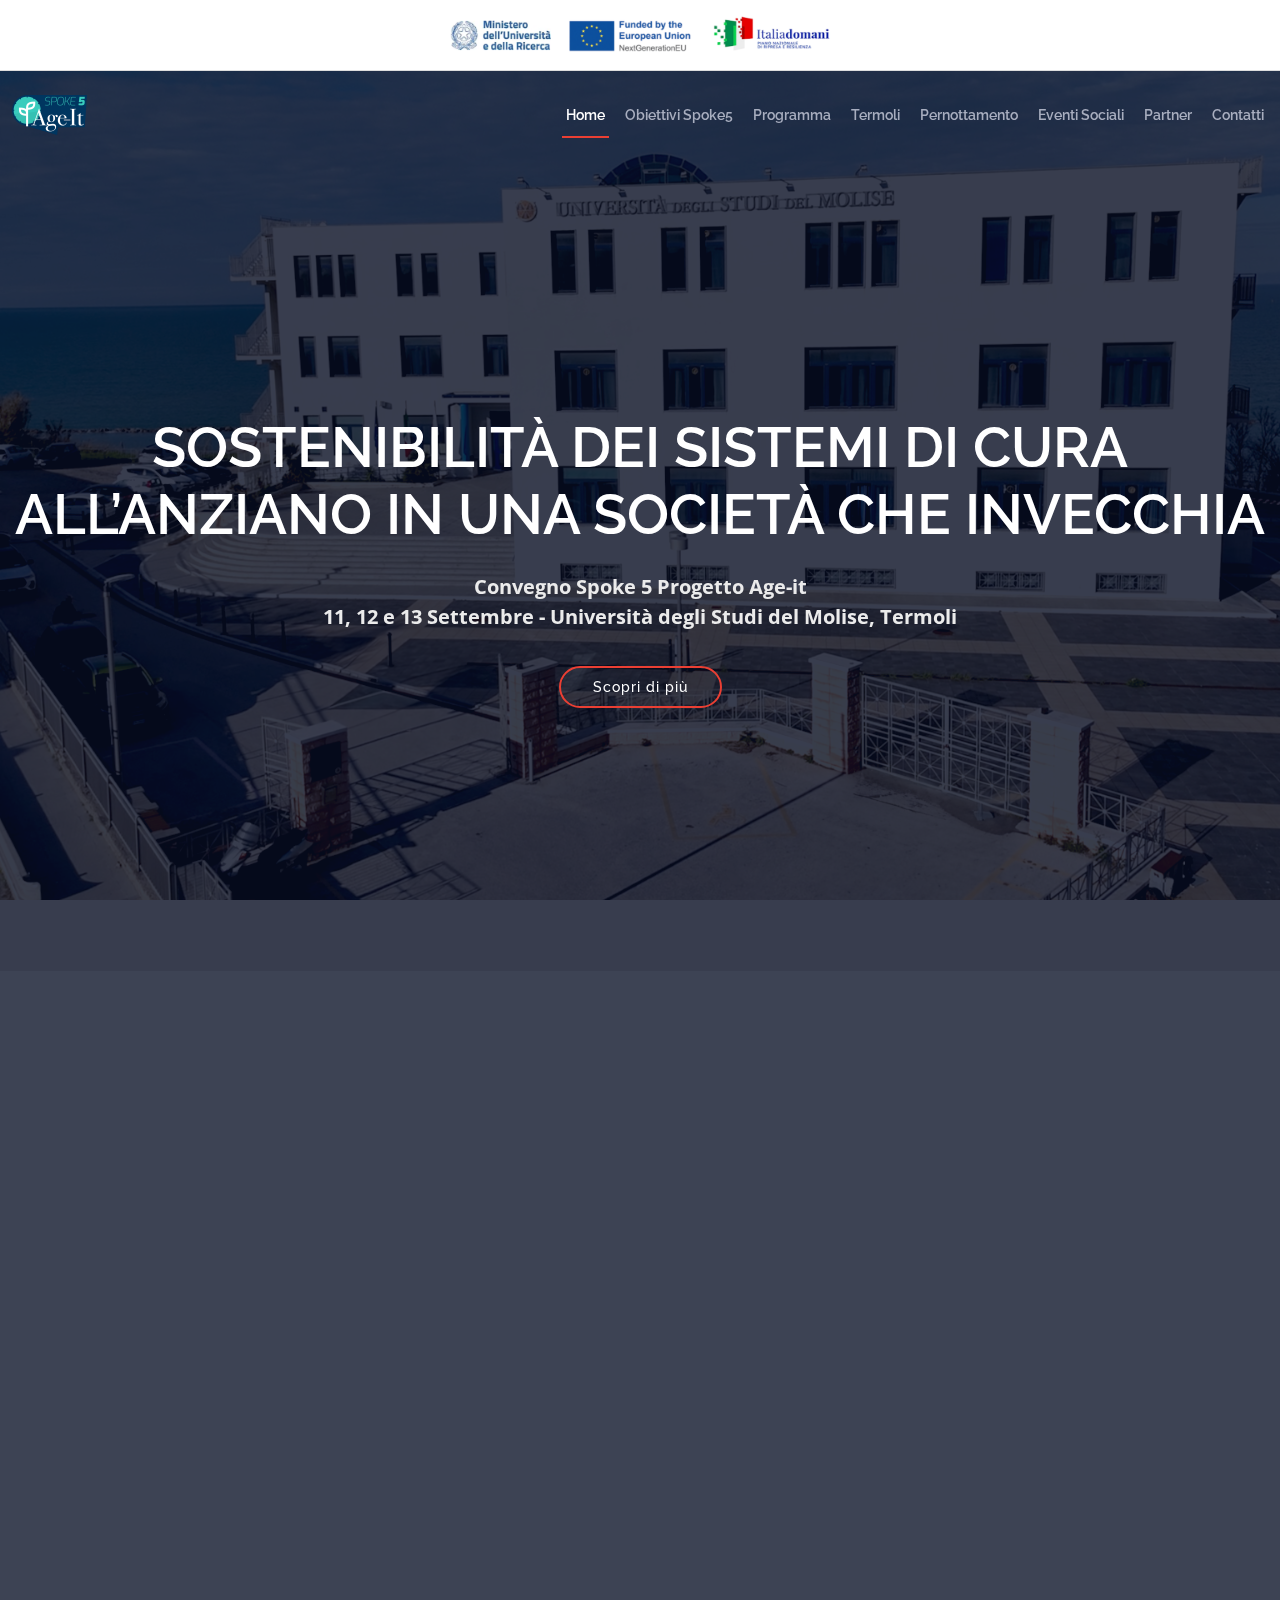
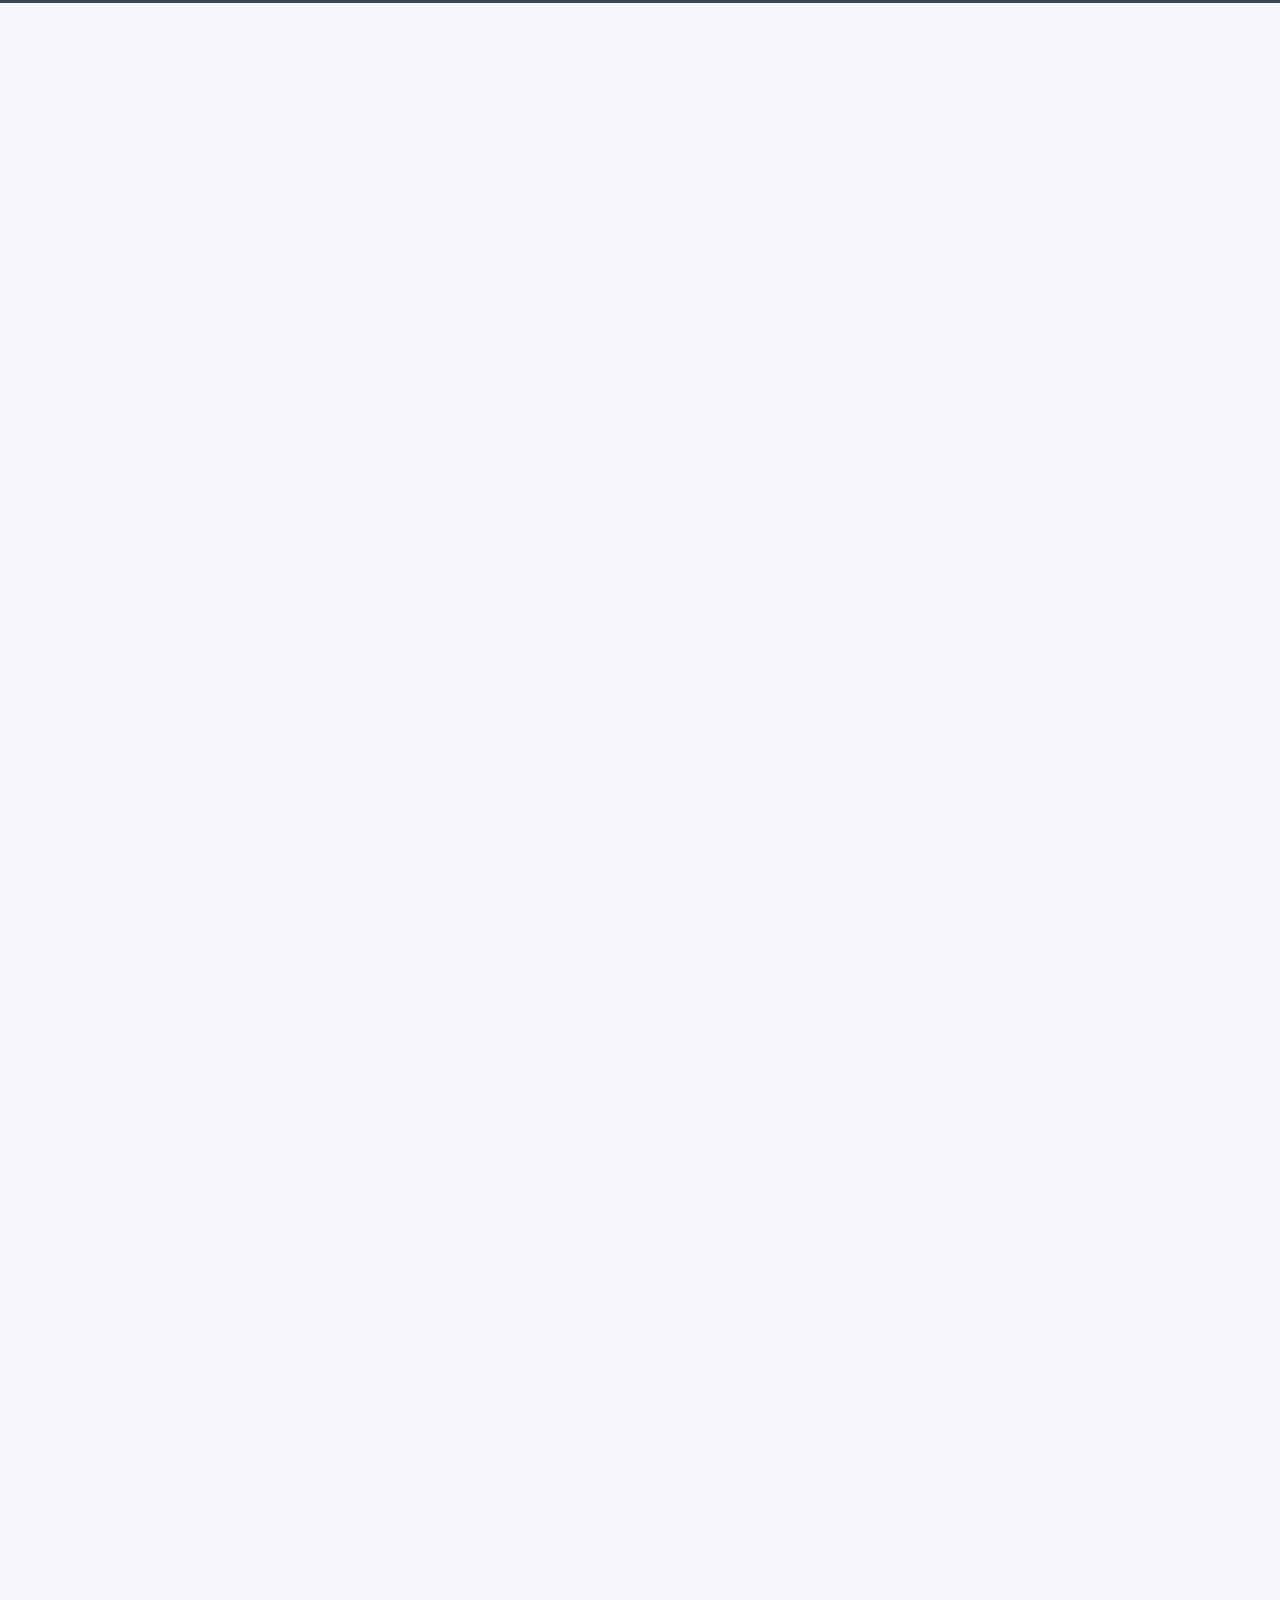
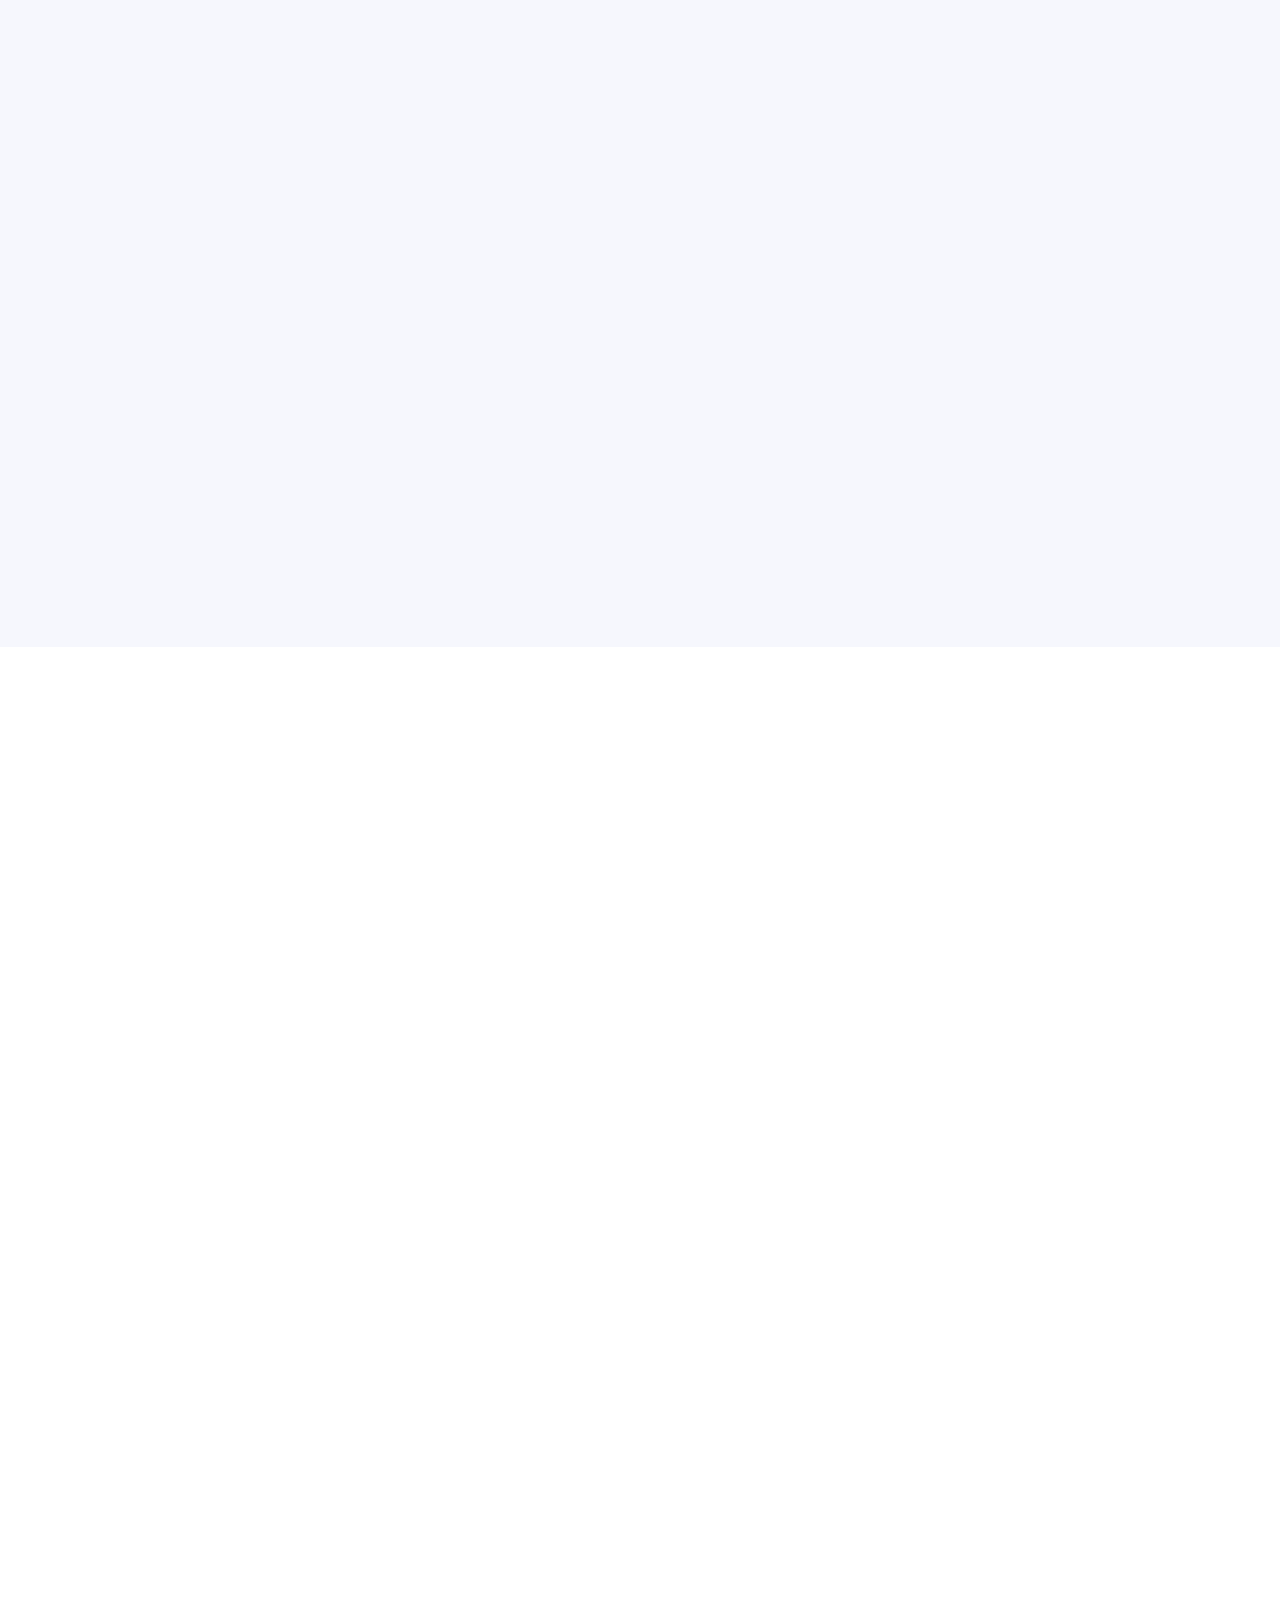
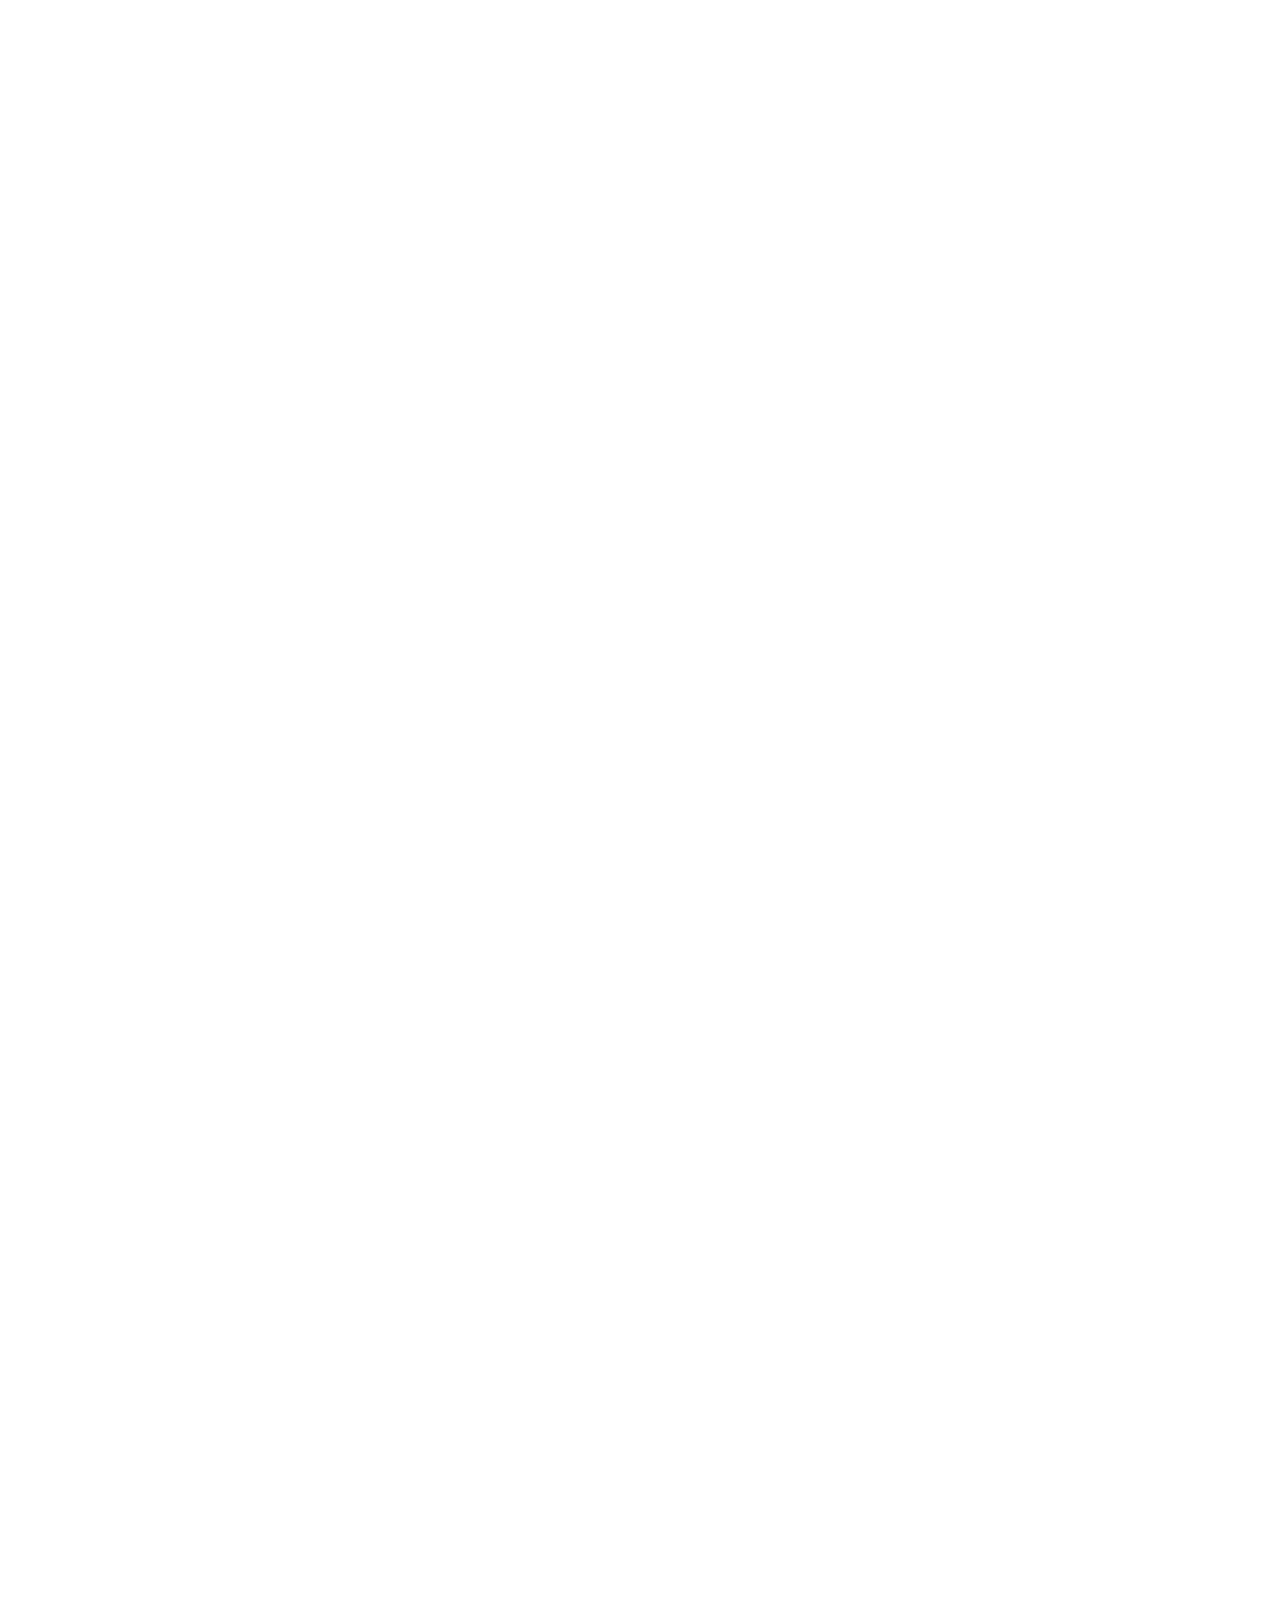
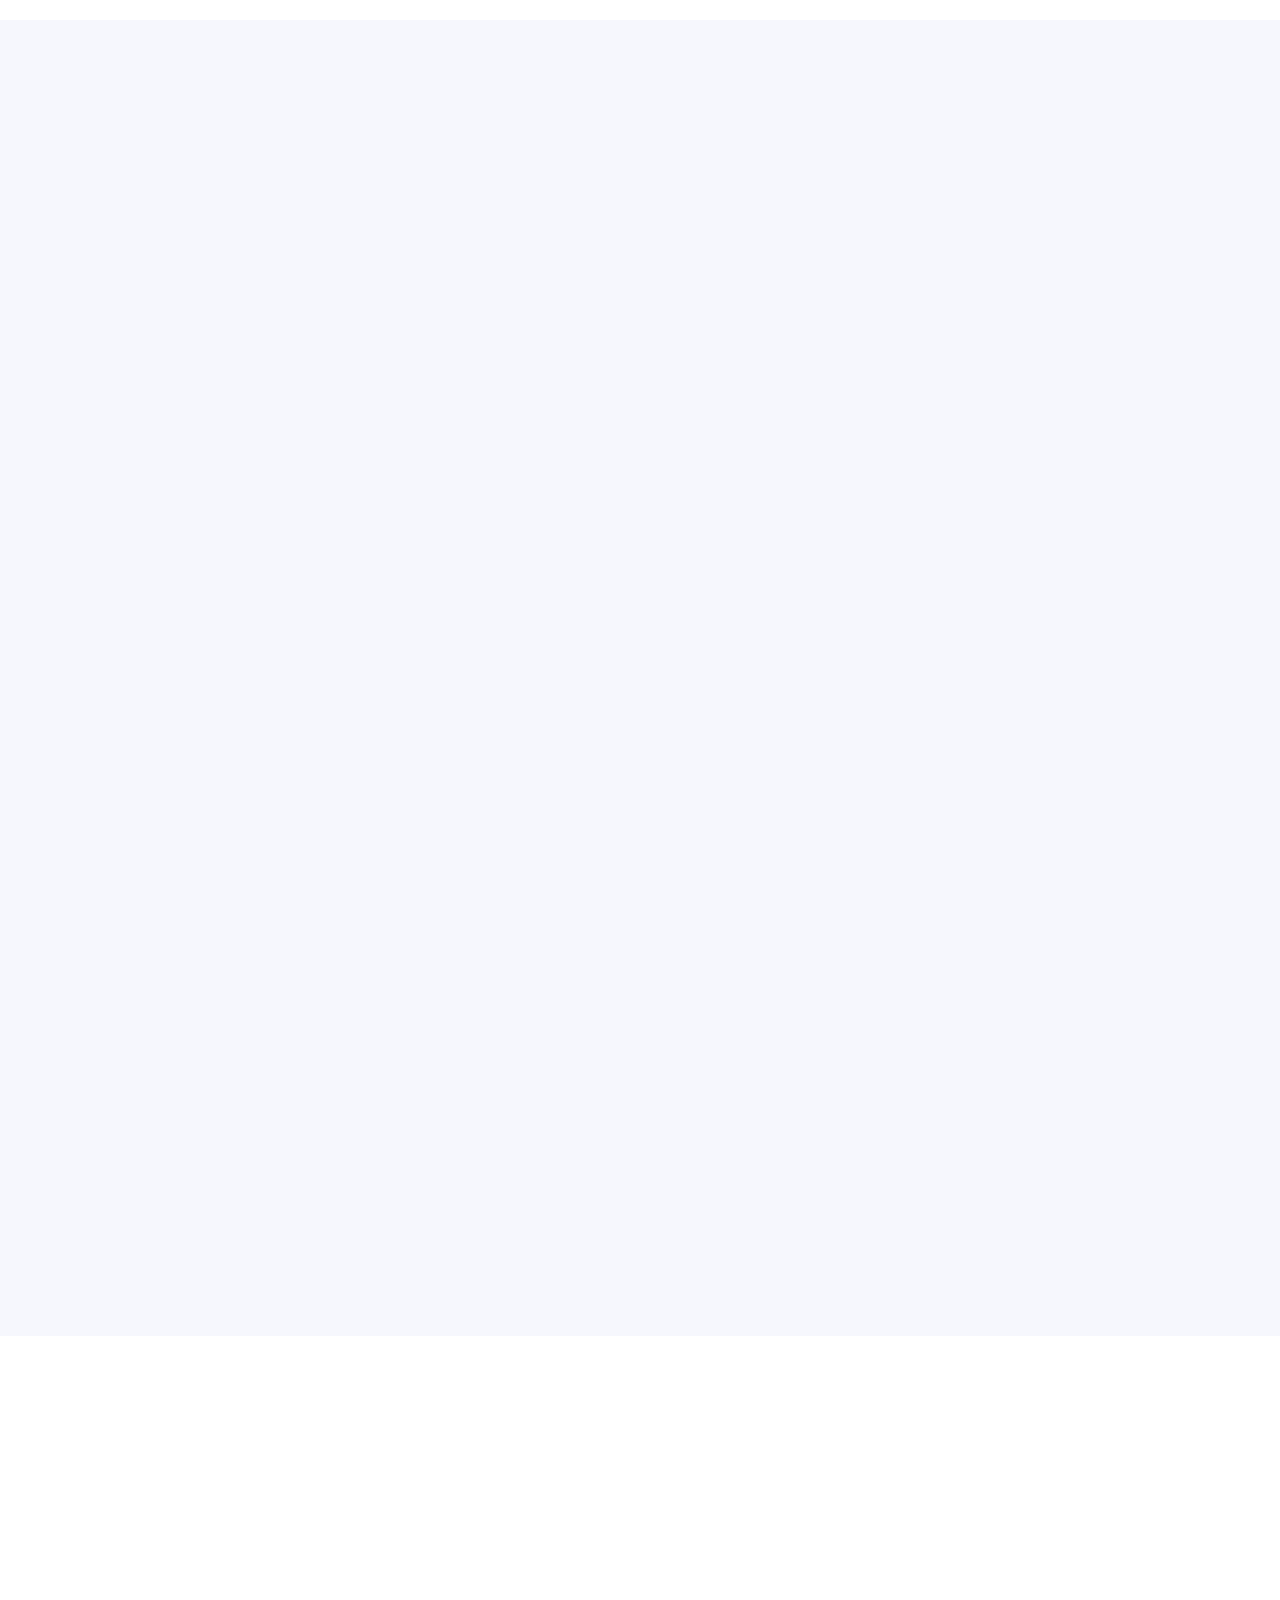
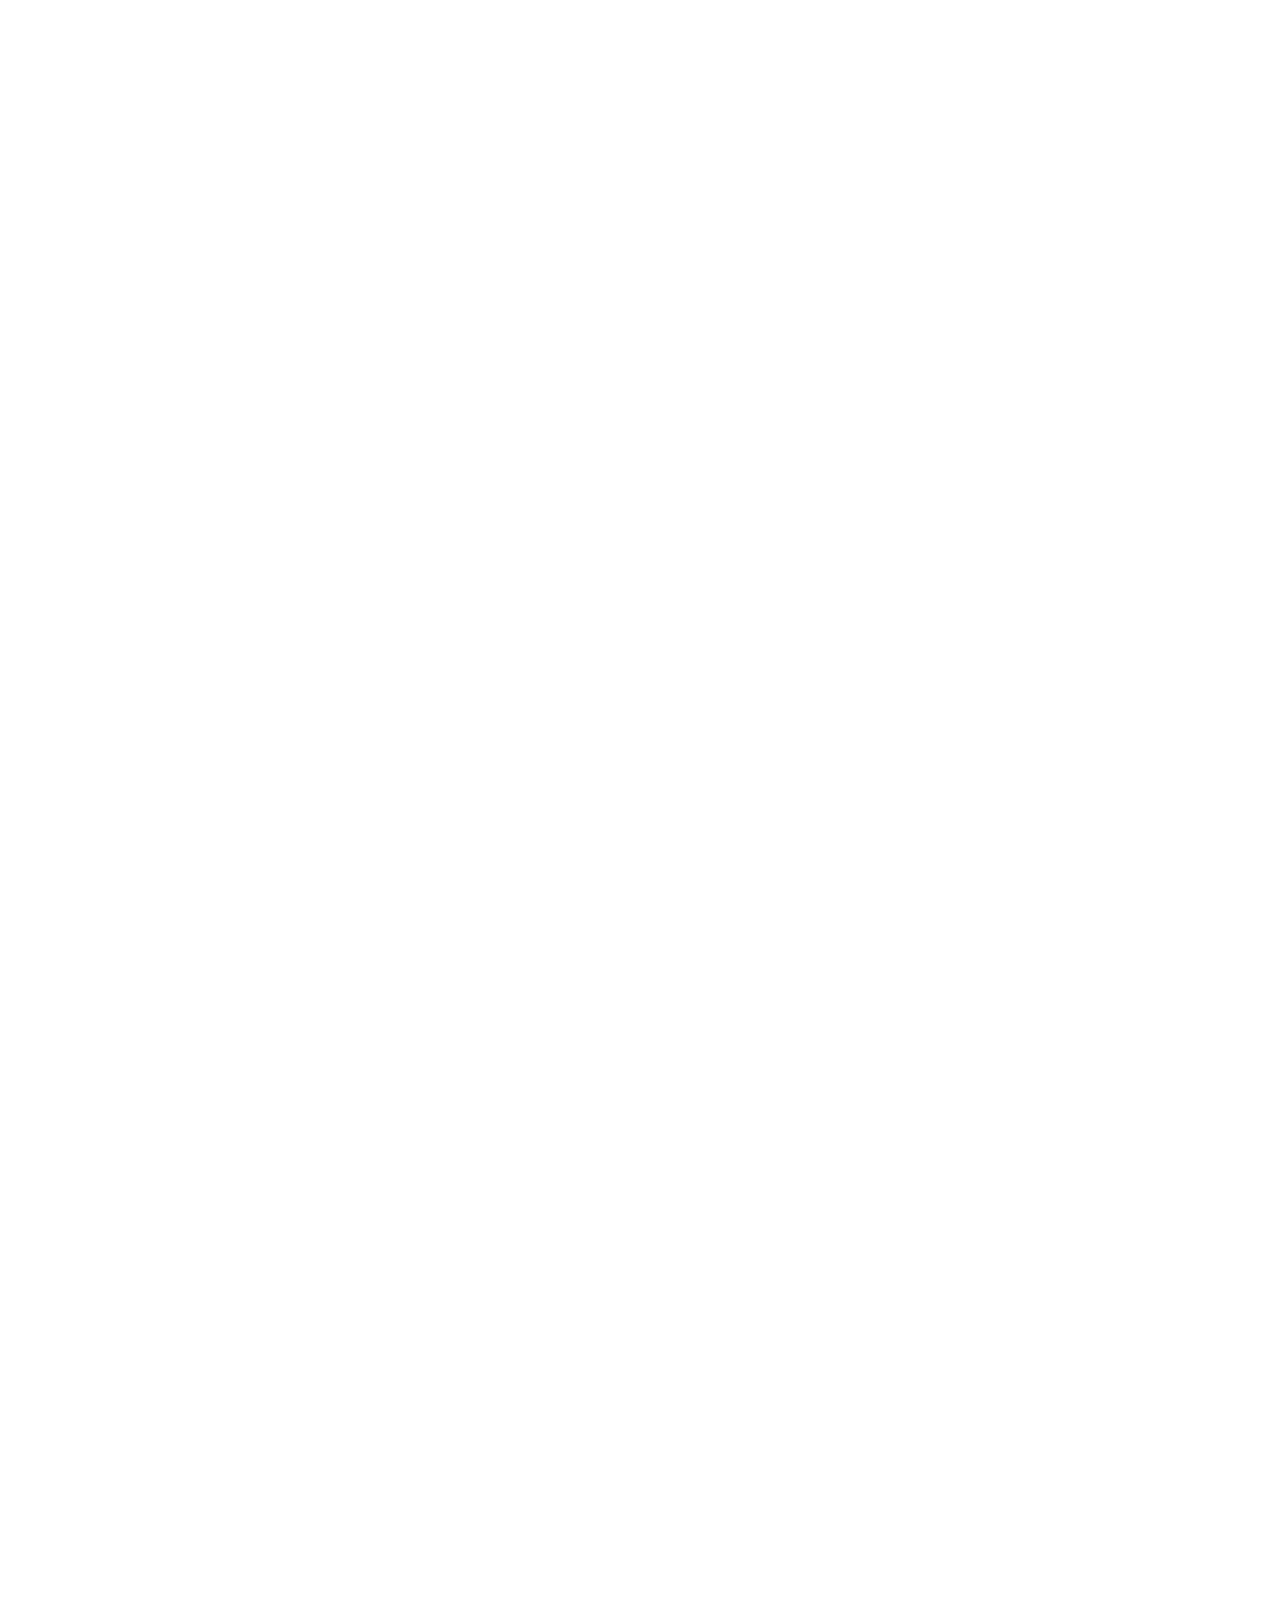
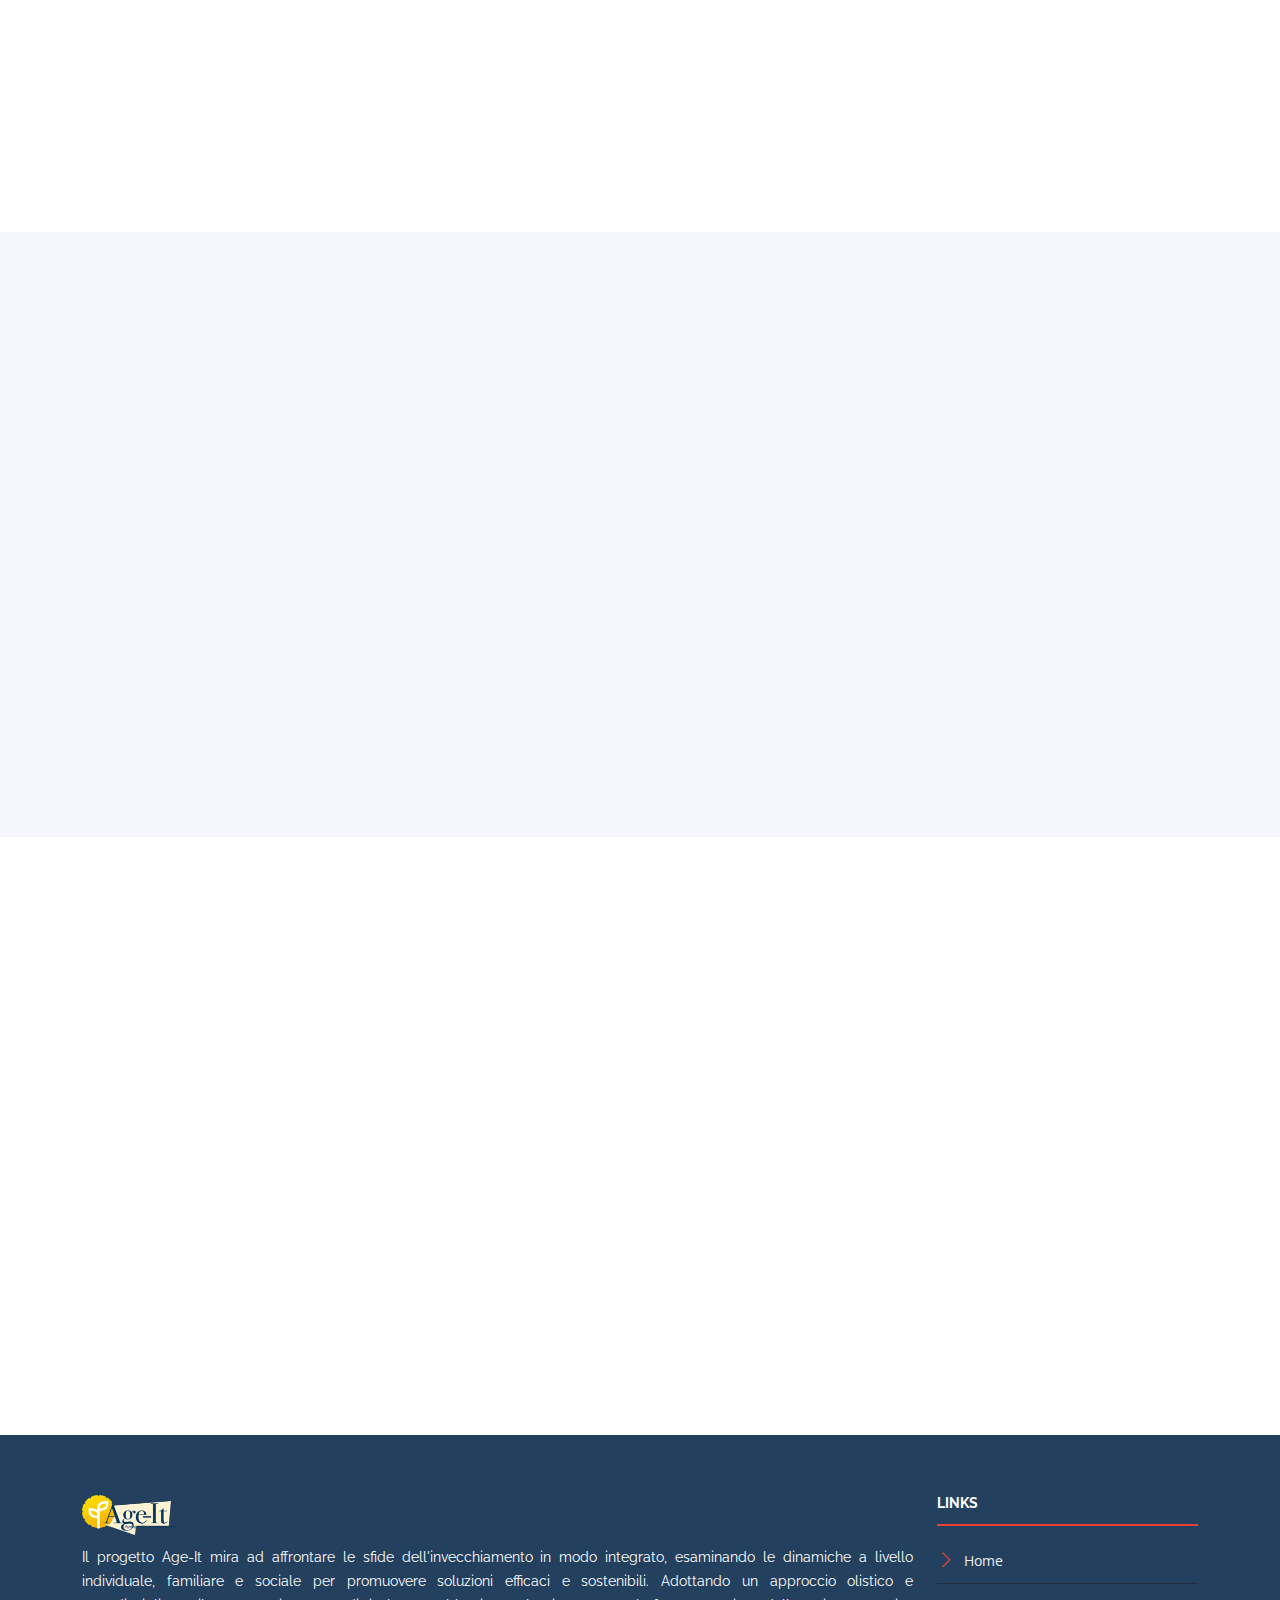
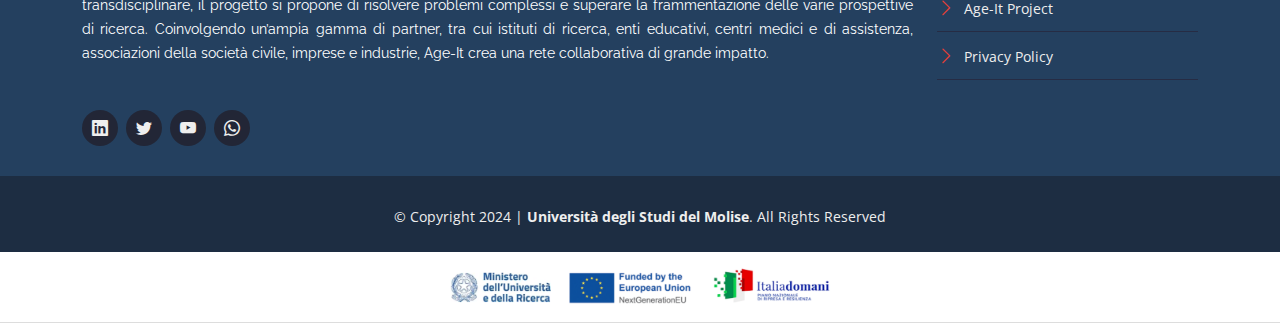
==== commit d861415d: "aggiornamento programma" ====
--- a/index.html
+++ b/index.html
@@ -267,37 +267,36 @@
       <div class="container" data-aos="fade-up">
         <div class="section-header">
           <h2>Programma</h2>
-          <p>Il programma sarà annunciato a breve</p>
-        </div>
-        <!--
+         <!-- <p>Il programma sarà annunciato a breve</p> -->
+        </div>
+        
         <ul class="nav nav-tabs" role="tablist" data-aos="fade-up" data-aos-delay="100">
           <li class="nav-item">
-            <a class="nav-link active" href="#day-1" role="tab" data-bs-toggle="tab">Day 1</a>
+            <a class="nav-link active" href="#day-1" role="tab" data-bs-toggle="tab">Giovedì 12</a>
           </li>
           <li class="nav-item">
-            <a class="nav-link" href="#day-2" role="tab" data-bs-toggle="tab">Day 2</a>
+            <a class="nav-link" href="#day-2" role="tab" data-bs-toggle="tab">Venerdì 13</a>
           </li>
-          <li class="nav-item">
+          <!--<li class="nav-item">
             <a class="nav-link" href="#day-3" role="tab" data-bs-toggle="tab">Day 3</a>
-          </li>
+          </li>-->
         </ul>
 
-        <h3 class="sub-heading">Voluptatem nulla veniam soluta et corrupti consequatur neque eveniet officia. Eius
-          necessitatibus voluptatem quis labore perspiciatis quia.</h3>
+        <!--<h3 class="sub-heading">L'obiettivo dell'evento è riunire ricercatori di diverse discipline per discutere il tema della sostenibilità dei sistemi di assistenza agli anziani in una società che invecchia.</h3>-->
 
         <div class="tab-content row justify-content-center" data-aos="fade-up" data-aos-delay="200">
-        -->    
+            
           <!-- Schdule Day 1 -->
-          <!-- <div role="tabpanel" class="col-lg-9 tab-pane fade show active" id="day-1">
-
-            <div class="row schedule-item">
-              <div class="col-md-2"><time>09:30 AM</time></div>
+           <div role="tabpanel" class="col-lg-9 tab-pane fade show active" id="day-1">
+
+            <div class="row schedule-item">
+              <div class="col-md-2"><time>09:00 - 9:30</time></div>
               <div class="col-md-10">
                 <h4>Registration</h4>
-                <p>Fugit voluptas iusto maiores temporibus autem numquam magnam.</p>
-              </div>
-            </div>
-
+                <!--<p>Fugit voluptas iusto maiores temporibus autem numquam magnam.</p>-->
+              </div>
+            </div>
+            <!--
             <div class="row schedule-item">
               <div class="col-md-2"><time>10:00 AM</time></div>
               <div class="col-md-10">
@@ -308,9 +307,225 @@
                 <p>Facere provident incidunt quos voluptas.</p>
               </div>
             </div>
-
-            <div class="row schedule-item">
-              <div class="col-md-2"><time>11:00 AM</time></div>
+            -->
+
+            <div class="row schedule-item">
+              <div class="col-md-2"><time>9:30 - 10:30</time></div>
+              <div class="col-md-10">
+                <h4>Welcome Assresses <span> Chair: Cecilia Tomassini (University of Molise)</span></h4>
+                <p>Luca Brunese (Rector, University of Molise)</p>
+                <p>Francesco Roberti (President, Molise Region)</p>
+                <p>Nicola Balice (Mayor, Municipality if Termoli)</p>
+                <p>Gabriella Stefania Scippa (Head, Department of Bioscience and Territory, University of Molise)</p>
+                <p>Marco Alberini (PI Spoke 5, University of Bologna)</p>
+              </div>
+            </div>
+
+            <div class="row schedule-item">
+              <div class="col-md-2"><time>10:30 - 11:00</time></div>
+              <div class="col-md-10">
+                <h4>Coffee Break</h4>
+                <!--<p>Fugit voluptas iusto maiores temporibus autem numquam magnam.</p>-->
+              </div>
+            </div>
+
+            <div class="row schedule-item">
+              <div class="col-md-2"><time>11:00 - 13:00</time></div>
+              <div class="col-md-10">
+                <h4>Session 1 - Informal Caregiving <span> Chair: Giovanni Lamura (INCRA)</span></h4>
+                <p>Marco Albertini, Francesca Zanasi</p>
+                <h6>Social stratification in the time-use of informal caregivers for older individuals</h6>
+
+                <p>Pasquale Mone, Roberta Maio, Gianluca Testa</p>
+                <h6>Outpatient management of the patient with ejection fraction heart failure
+                preserved: the role of the caregiver</h6>
+
+                <p>Eva Bei, Marco Albertini, Mikolaj Zarzycki</p>
+                <h6>Caregivers' needs and preferences for care and support services: a comparative
+                qualitative study</h6>
+
+                <p>Daniela Grignoli, Antonella Golino, Sara Santini, Serena Cancellieri, Georgia
+                  Casanova, Rabih Chattat, Ilaria Chirico, Veronica Moretti, Riccardo Pronzato</p>
+                <h6>Old people, care and training needs of migrant women. A survey in central Italy</h6>
+
+                <p>Marco Domenicali, Ylenia Druda</p>
+                <h6>Title to be confirmed</h6>
+                
+                <p>Cecilia Tomassini, Eleonora Meli, Carlo Lallo, Marta Pasqualini</p>
+                <h6>Older parents adult children exchanges and rural/urban dimension</h6>
+              </div>
+            </div>
+
+            <div class="row schedule-item">
+              <div class="col-md-2"><time>13:00 - 14:00</time></div>
+              <div class="col-md-10">
+                <h4>Lunch</h4>
+                <!--<p>Fugit voluptas iusto maiores temporibus autem numquam magnam.</p>-->
+              </div>
+            </div>
+
+            <div class="row schedule-item">
+              <div class="col-md-2"><time>14:00 - 16:00</time></div>
+              <div class="col-md-10">
+                <h4>Session 2 - IT Solutions <span> Chair: Massimo Armenise (ISTAT)</span></h4>
+                <p><p>Marco Albertini, Francesca Zanasi</p>
+                <h6>Technology adoption (or resistance) among Italian informal older carers</h6>
+
+                <p>Cristina Gagliardi</p>
+                <h6>Social forecasting as an investigative tool</h6>
+
+                <p>Riccardo Pronzato</p>
+                <h6>Co-design and the enactment of digital technologies: the theoretical
+                perspective on eHealth interventions</h6>
+
+                <p>Gianluca Testa, Pasquale Trinchese, Rocco Oliveto</p>
+                <h6>Continuous and latent monitoring of cardiac parameters via wearable devices
+                and artificial intelligence</h6>
+
+                <p>Antonio Totaro, Giuseppina Matarrazzo, Gianluca Testa</p>
+                <h6>Comorbidities in the heart failure patient with preserved ejection fraction: the
+                  role of anemia</h6>
+                
+                <p>Fiorentina Longobardi, Riccardo Prandini</p>
+                <h6>Residential services for the aging: the strategic node of the (new) community-
+                  based health care
+              </div>
+            </div>
+
+            <div class="row schedule-item">
+              <div class="col-md-2"><time>16:00 - 16:30</time></div>
+              <div class="col-md-10">
+                <h4>Coffee Break</h4>
+                <!--<p>Fugit voluptas iusto maiores temporibus autem numquam magnam.</p>-->
+              </div>
+            </div>
+
+            <div class="row schedule-item">
+              <div class="col-md-2"><time>16:30 - 18:00</time></div>
+              <div class="col-md-10">
+                <h4>Session 3 - Protecting older people <span> Chair: Rabih Chattat (University of Bologna)</span></h4>
+                <p><p>Giovanni Lamura et al.</p>
+                <h6>The reforms taking place in our country in the field of non-self-sufficiency in
+                  ageing: what role for Age-It?</h6>
+
+                <p>Stefano Corso</p>
+                <h6>Estate planning tools for the elderly person</h6>
+                
+                <p>Maria Epifania</p>
+                <h6>Trust as a protection measure for elderly and vulnerable people</h6>
+
+                <p>Arianna Fusaro, Giovanni Calabrese</p>
+                <h6>Donations, contracts, wills: the acts of the vulnerable elderly person and undue
+                  influences</h6>
+
+                <p>Valerio Rotondo</p>
+                <h6>Protection and promotion of the ageing population</h6>
+              </div>
+            </div>
+
+            <div class="row schedule-item">
+              <div class="col-md-2"><time>20:00</time></div>
+              <div class="col-md-10">
+                <h4>Social dinner at “Svevia” restaurant</h4>
+                <!--<p>Fugit voluptas iusto maiores temporibus autem numquam magnam.</p>-->
+              </div>
+            </div>
+
+          </div>
+          <!-- End Schdule Day 1 -->
+
+          <!-- Schdule Day 2 -->
+           <div role="tabpanel" class="col-lg-9  tab-pane fade" id="day-2">
+
+            <div class="row schedule-item">
+              <div class="col-md-2"><time>9:00 - 11:00</time></div>
+              <div class="col-md-10">
+                <h4>Session 4 - Territories <span> Chair: Luisa Corazza (University of Molise)</span></h4>
+                <p>Massimo Armenise, Marianna Mantuano</p>
+                <h6>A territorial perspective on hospital accessibility of the elderly population</h6>
+
+                <p>Stefania Bandini, Roberto Garrone</p>
+                <h6>Towards the design of walkability indexes for inner areas: technologies, data,
+                  information and knowledge</h6>
+
+                <p>Emilio Cameli, Cecilia Tomassini, Carlo Lallo</p>
+                <h6>Towards the identification of a systemic depopulation areas index: the case of
+                  Italy</h6>
+
+                <p>Federico Benassi, Cecilia Tomassini, Giuseppe Di Felice</p>
+                <h6>Hospital health care supply and potential demand of the older population in
+                  three regional Italian contexts. Apparent spatial heterogeneities or explicit
+                  spatial inequalities?</h6>
+
+                <p>Marco Albertini, Eleonora Meli, Cecilia Tomassini</p>
+                <h6>Childless Individuals 65+ Living in Italy's Inner Areas: Their Support Networks</h6>
+                
+                <p>Stefania Bandini, Frida Milella, Rocco Oliveto, Davide Donato Russo, Cecilia
+                  Tomassini</p>
+                <h6>Evaluate the fairness of the distribution of health services for older people in
+                  Italy: a methodological approach</h6>
+              </div>
+            </div>
+
+            <div class="row schedule-item">
+              <div class="col-md-2"><time>11:00 - 11:30</time></div>
+              <div class="col-md-10">
+                <h4>Coffee Break</h4>
+                <!--<p>Fugit voluptas iusto maiores temporibus autem numquam magnam.</p>-->
+              </div>
+            </div>
+
+            <div class="row schedule-item">
+              <div class="col-md-2"><time>11:30 - 13:00</time></div>
+              <div class="col-md-10">
+                <h4>Session 5 - Institutional issues <span> Chair: Arianna Fusaro (University of Padova)</span></h4>
+                <p>Georgia Casanova, Giovanni Lamura, Roberto Lillini</p>
+                <h6>Effectiveness Elements of Italian LTC system during Covid -19 an international
+                  perspective: lessons for future sustainability</h6>
+
+                <p>Maria Teresa Ambrosio, Luisa Corazza</p>
+                <h6>The care of dependent elderly between work and caregiving. Caregiving
+                  methods and prospects for reform</h6>
+
+                <p>Ilaria Chirico, Sara Santini, Georgia Casanova, Antonella Golino, Daniela
+                  Grignoli, Veronica Moretti, Riccardo Pronzato, Rabih Chattat</p>
+                <h6>Barriers to accessing and using information and training courses for informal
+                  caregivers: the Age-it project</h6>
+
+                <p>Nicola Caravaggio, Raffaele Lagravinese, Giuliano Resce</p>
+                <h6>The determinants of health expenditure: a machine learning approach</h6>
+
+                <p>Sara Santini, Vanessa Frontalini, Francesco Riccetti, Georgia Casanova,
+                  Serena Cancellieri, Daniela Grignoli, Antonella Golino, Veronica Moretti, Riccardo Pronzato, Ilaria Chirico, Rabih Chattat</p>
+                <h6>Educational offer in elderly care for migrant family care assistants in Italy and
+                  abroad: results from a rapid desk review</h6>
+                
+              </div>
+            </div>
+
+            <div class="row schedule-item">
+              <div class="col-md-2"><time>13:00 - 14:30</time></div>
+              <div class="col-md-10">
+                <h4>Light Lunch</h4>
+                <!--<p>Fugit voluptas iusto maiores temporibus autem numquam magnam.</p>-->
+              </div>
+            </div>
+
+            <div class="row schedule-item">
+              <div class="col-md-2"><time>14:30 - 18:30</time></div>
+              <div class="col-md-10">
+                <h4>Field Work</h4>
+                <!--<p>Fugit voluptas iusto maiores temporibus autem numquam magnam.</p>-->
+              </div>
+            </div>
+          </div> 
+          <!-- End Schdule Day 2 -->
+
+          <!-- Schdule Day 3 -->
+          <!-- <div role="tabpanel" class="col-lg-9  tab-pane fade" id="day-3">
+
+            <div class="row schedule-item">
+              <div class="col-md-2"><time>10:00 AM</time></div>
               <div class="col-md-10">
                 <div class="speaker">
                   <img src="assets/img/speakers/2.jpg" alt="Hubert Hirthe">
@@ -321,7 +536,7 @@
             </div>
 
             <div class="row schedule-item">
-              <div class="col-md-2"><time>12:00 AM</time></div>
+              <div class="col-md-2"><time>11:00 AM</time></div>
               <div class="col-md-10">
                 <div class="speaker">
                   <img src="assets/img/speakers/3.jpg" alt="Cole Emmerich">
@@ -332,6 +547,17 @@
             </div>
 
             <div class="row schedule-item">
+              <div class="col-md-2"><time>12:00 AM</time></div>
+              <div class="col-md-10">
+                <div class="speaker">
+                  <img src="assets/img/speakers/1.jpg" alt="Brenden Legros">
+                </div>
+                <h4>Libero corrupti explicabo itaque. <span>Brenden Legros</span></h4>
+                <p>Facere provident incidunt quos voluptas.</p>
+              </div>
+            </div>
+
+            <div class="row schedule-item">
               <div class="col-md-2"><time>02:00 PM</time></div>
               <div class="col-md-10">
                 <div class="speaker">
@@ -365,151 +591,10 @@
             </div>
 
           </div> -->
-          <!-- End Schdule Day 1 -->
-
-          <!-- Schdule Day 2 -->
-          <!-- <div role="tabpanel" class="col-lg-9  tab-pane fade" id="day-2">
-
-            <div class="row schedule-item">
-              <div class="col-md-2"><time>10:00 AM</time></div>
-              <div class="col-md-10">
-                <div class="speaker">
-                  <img src="assets/img/speakers/1.jpg" alt="Brenden Legros">
-                </div>
-                <h4>Libero corrupti explicabo itaque. <span>Brenden Legros</span></h4>
-                <p>Facere provident incidunt quos voluptas.</p>
-              </div>
-            </div>
-
-            <div class="row schedule-item">
-              <div class="col-md-2"><time>11:00 AM</time></div>
-              <div class="col-md-10">
-                <div class="speaker">
-                  <img src="assets/img/speakers/2.jpg" alt="Hubert Hirthe">
-                </div>
-                <h4>Et voluptatem iusto dicta nobis. <span>Hubert Hirthe</span></h4>
-                <p>Maiores dignissimos neque qui cum accusantium ut sit sint inventore.</p>
-              </div>
-            </div>
-
-            <div class="row schedule-item">
-              <div class="col-md-2"><time>12:00 AM</time></div>
-              <div class="col-md-10">
-                <div class="speaker">
-                  <img src="assets/img/speakers/3.jpg" alt="Cole Emmerich">
-                </div>
-                <h4>Explicabo et rerum quis et ut ea. <span>Cole Emmerich</span></h4>
-                <p>Veniam accusantium laborum nihil eos eaque accusantium aspernatur.</p>
-              </div>
-            </div>
-
-            <div class="row schedule-item">
-              <div class="col-md-2"><time>02:00 PM</time></div>
-              <div class="col-md-10">
-                <div class="speaker">
-                  <img src="assets/img/speakers/4.jpg" alt="Jack Christiansen">
-                </div>
-                <h4>Qui non qui vel amet culpa sequi. <span>Jack Christiansen</span></h4>
-                <p>Nam ex distinctio voluptatem doloremque suscipit iusto.</p>
-              </div>
-            </div>
-
-            <div class="row schedule-item">
-              <div class="col-md-2"><time>03:00 PM</time></div>
-              <div class="col-md-10">
-                <div class="speaker">
-                  <img src="assets/img/speakers/5.jpg" alt="Alejandrin Littel">
-                </div>
-                <h4>Quos ratione neque expedita asperiores. <span>Alejandrin Littel</span></h4>
-                <p>Eligendi quo eveniet est nobis et ad temporibus odio quo.</p>
-              </div>
-            </div>
-
-            <div class="row schedule-item">
-              <div class="col-md-2"><time>04:00 PM</time></div>
-              <div class="col-md-10">
-                <div class="speaker">
-                  <img src="assets/img/speakers/6.jpg" alt="Willow Trantow">
-                </div>
-                <h4>Quo qui praesentium nesciunt <span>Willow Trantow</span></h4>
-                <p>Voluptatem et alias dolorum est aut sit enim neque veritatis.</p>
-              </div>
-            </div>
-
-          </div> -->
           <!-- End Schdule Day 2 -->
-
-          <!-- Schdule Day 3 -->
-          <!-- <div role="tabpanel" class="col-lg-9  tab-pane fade" id="day-3">
-
-            <div class="row schedule-item">
-              <div class="col-md-2"><time>10:00 AM</time></div>
-              <div class="col-md-10">
-                <div class="speaker">
-                  <img src="assets/img/speakers/2.jpg" alt="Hubert Hirthe">
-                </div>
-                <h4>Et voluptatem iusto dicta nobis. <span>Hubert Hirthe</span></h4>
-                <p>Maiores dignissimos neque qui cum accusantium ut sit sint inventore.</p>
-              </div>
-            </div>
-
-            <div class="row schedule-item">
-              <div class="col-md-2"><time>11:00 AM</time></div>
-              <div class="col-md-10">
-                <div class="speaker">
-                  <img src="assets/img/speakers/3.jpg" alt="Cole Emmerich">
-                </div>
-                <h4>Explicabo et rerum quis et ut ea. <span>Cole Emmerich</span></h4>
-                <p>Veniam accusantium laborum nihil eos eaque accusantium aspernatur.</p>
-              </div>
-            </div>
-
-            <div class="row schedule-item">
-              <div class="col-md-2"><time>12:00 AM</time></div>
-              <div class="col-md-10">
-                <div class="speaker">
-                  <img src="assets/img/speakers/1.jpg" alt="Brenden Legros">
-                </div>
-                <h4>Libero corrupti explicabo itaque. <span>Brenden Legros</span></h4>
-                <p>Facere provident incidunt quos voluptas.</p>
-              </div>
-            </div>
-
-            <div class="row schedule-item">
-              <div class="col-md-2"><time>02:00 PM</time></div>
-              <div class="col-md-10">
-                <div class="speaker">
-                  <img src="assets/img/speakers/4.jpg" alt="Jack Christiansen">
-                </div>
-                <h4>Qui non qui vel amet culpa sequi. <span>Jack Christiansen</span></h4>
-                <p>Nam ex distinctio voluptatem doloremque suscipit iusto.</p>
-              </div>
-            </div>
-
-            <div class="row schedule-item">
-              <div class="col-md-2"><time>03:00 PM</time></div>
-              <div class="col-md-10">
-                <div class="speaker">
-                  <img src="assets/img/speakers/5.jpg" alt="Alejandrin Littel">
-                </div>
-                <h4>Quos ratione neque expedita asperiores. <span>Alejandrin Littel</span></h4>
-                <p>Eligendi quo eveniet est nobis et ad temporibus odio quo.</p>
-              </div>
-            </div>
-
-            <div class="row schedule-item">
-              <div class="col-md-2"><time>04:00 PM</time></div>
-              <div class="col-md-10">
-                <div class="speaker">
-                  <img src="assets/img/speakers/6.jpg" alt="Willow Trantow">
-                </div>
-                <h4>Quo qui praesentium nesciunt <span>Willow Trantow</span></h4>
-                <p>Voluptatem et alias dolorum est aut sit enim neque veritatis.</p>
-              </div>
-            </div>
-
-          </div> -->
-          <!-- End Schdule Day 2 -->
+          <div class="btn-container">
+            <a href="assets/Programma Convegno Age-IT Termoli.pdf" class="btn-tremiti" download>Scarica il Programma Completo</a>
+          </div>
 
         </div>
 
@@ -569,7 +654,6 @@
 
       <div class="container-fluid venue-gallery-container" data-aos="fade-up" data-aos-delay="100">
         <div class="row g-0">
-
           <div class="col-lg-3 col-md-4">
             <div class="venue-gallery">
               <a href="assets/img/venue-gallery/alba-spiaggia.jpeg" class="glightbox" data-gall="venue-gallery">
@@ -577,7 +661,46 @@
               </a>
             </div>
           </div>
-
+      
+          <div class="col-lg-3 col-md-4">
+            <div class="venue-gallery">
+              <a href="assets/img/venue-gallery/castello.jpg" class="glightbox" data-gall="venue-gallery" data-title="Il Castello Svevo di Termoli, risalente al XIII secolo, domina il borgo medievale con la sua caratteristica torre normanna del XII secolo.">
+                <img src="assets/img/venue-gallery/castello.jpg" alt="" class="img-fluid">
+              </a>
+              <div class="caption">Castello Svevo</div>
+            </div>
+          </div>
+      
+          <div class="col-lg-3 col-md-4">
+            <div class="venue-gallery">
+              <a href="assets/img/venue-gallery/spiaggia.jpeg" class="glightbox" data-gall="venue-gallery">
+                <img src="assets/img/venue-gallery/spiaggia.jpeg" alt="" class="img-fluid">
+              </a>
+            </div>
+          </div>
+      
+          <div class="col-lg-3 col-md-4">
+            <div class="venue-gallery">
+              <a href="assets/img/venue-gallery/cattedrale.jpg" class="glightbox" data-gall="venue-gallery" data-title="La Cattedrale di Santa Maria della Purificazione, nel Borgo Vecchio di Termoli, presenta una facciata medievale riccamente ornata. La struttura, costruita tra il XII e il XIII secolo, poggia su resti di una costruzione risalente al secolo XI.">
+                <img src="assets/img/venue-gallery/cattedrale.jpg" alt="" class="img-fluid">
+              </a>
+              <div class="caption">Cattedrale di Santa Maria della Purificazione </div>
+            </div>
+          </div>
+        </div>
+      </div>
+      
+      <div class="container-fluid venue-gallery-container" data-aos="fade-up" data-aos-delay="100">
+        <div class="row g-0">
+          <div class="col-lg-3 col-md-4">
+            <div class="venue-gallery">
+              <a href="assets/img/venue-gallery/borgo.jpg" class="glightbox" data-gall="venue-gallery" data-title="Il Borgo Vecchio di Termoli, una suggestiva cittadella fortificata su un promontorio a picco sul mare, è caratterizzato da vicoli stretti e piazzette.">
+                <img src="assets/img/venue-gallery/borgo.jpg" alt="" class="img-fluid">
+              </a>
+              <div class="caption">Borgo Antico di Termoli</div>
+            </div>
+          </div>
+      
           <div class="col-lg-3 col-md-4">
             <div class="venue-gallery">
               <a href="assets/img/venue-gallery/tramonto-porto.jpeg" class="glightbox" data-gall="venue-gallery">
@@ -585,15 +708,16 @@
               </a>
             </div>
           </div>
-
+      
           <div class="col-lg-3 col-md-4">
             <div class="venue-gallery">
-              <a href="assets/img/venue-gallery/spiaggia.jpeg" class="glightbox" data-gall="venue-gallery">
-                <img src="assets/img/venue-gallery/spiaggia.jpeg" alt="" class="img-fluid">
+              <a href="assets/img/venue-gallery/vicolo.jpg" class="glightbox" data-gall="venue-gallery" data-title="“A Rejecelle” è il vicolo più stretto d'Europa, situato nel Borgo Antico di Termoli. La stradina lunga 7,88 metri ha una larghezza di 41 cm all’ingresso e 34 cm nel punto più stretto.">
+                <img src="assets/img/venue-gallery/vicolo.jpg" alt="" class="img-fluid">
               </a>
-            </div>
-          </div>
-
+              <div class="caption">A Rejecelle (Vicolo Stretto)</div>
+            </div>
+          </div>
+      
           <div class="col-lg-3 col-md-4">
             <div class="venue-gallery">
               <a href="assets/img/venue-gallery/tramonto.jpeg" class="glightbox" data-gall="venue-gallery">
@@ -602,48 +726,13 @@
             </div>
           </div>
         </div>
-        
-      </div>
-      <div class="container-fluid venue-gallery-container" data-aos="fade-up" data-aos-delay="100">
-        <div class="row g-0">
-
-          <div class="col-lg-3 col-md-4">
-            <div class="venue-gallery">
-              <a href="assets/img/venue-gallery/borgo.jpg" class="glightbox" data-gall="venue-gallery">
-                <img src="assets/img/venue-gallery/borgo.jpg" alt="" class="img-fluid">
-              </a>
-            </div>
-          </div>
-
-          <div class="col-lg-3 col-md-4">
-            <div class="venue-gallery">
-              <a href="assets/img/venue-gallery/castello.jpg" class="glightbox" data-gall="venue-gallery">
-                <img src="assets/img/venue-gallery/castello.jpg" alt="" class="img-fluid">
-              </a>
-            </div>
-          </div>
-
-          <div class="col-lg-3 col-md-4">
-            <div class="venue-gallery">
-              <a href="assets/img/venue-gallery/vicolo-stretto.jpg" class="glightbox" data-gall="venue-gallery">
-                <img src="assets/img/venue-gallery/vicolo-stretto.jpg" alt="" class="img-fluid">
-              </a>
-            </div>
-          </div>
-
-          <div class="col-lg-3 col-md-4">
-            <div class="venue-gallery">
-              <a href="assets/img/venue-gallery/cattedrale.jpg" class="glightbox" data-gall="venue-gallery">
-                <img src="assets/img/venue-gallery/cattedrale.jpg" alt="" class="img-fluid">
-              </a>
-            </div>
-          </div>
-        </div>
-      </div>
-
+      </div>
+
+      
     </section><!-- End Venue Section -->
-
-    <!-- ======= Come Raggiungere Termoli Section ======= -->
+    
+
+<!-- ======= Come Raggiungere Termoli Section ======= -->
 <section id="come-raggiungere-termoli">
 
   <div class="container" data-aos="fade-up">
@@ -830,7 +919,7 @@
 
           <div class="col-lg-3 col-md-4 col-xs-6">
             <div class="supporter-logo">
-              <img src="assets/img/supporters/UNIBO.png" class="img-fluid" alt="">
+              <img src="assets/img/supporters/logo-unibo.png" class="img-fluid" alt="">
             </div>
           </div>
 
--- a/assets/css/style.css
+++ b/assets/css/style.css
@@ -1790,3 +1790,36 @@
   max-height: 100%;
   object-fit: contain; /* Assicura che l'immagine si adatti al contenitore senza deformarsi */
 }
+
+.caption {
+  background-color: rgba(0, 0, 0, 0.6);
+  color: white;
+  text-align: center;
+  padding: 5px 0;
+  position: absolute;
+  bottom: 0;
+  width: 100%;
+  opacity: 0;
+  transition: opacity 0.3s;
+}
+
+.venue-gallery {
+  position: relative;
+}
+
+.venue-gallery:hover .caption {
+  opacity: 1;
+}
+
+/* Stile per la didascalia nella lightbox */
+.glightbox-container .gdesc-inner {
+  color: #fff !important; /* Testo bianco */
+  padding: 10px;
+  border-radius: 5px;
+  font-size: 16px;
+  text-align: center; /* Centrare il testo */
+  max-width: 90%; /* Assicurati che il testo non si estenda oltre i bordi */
+  margin: 0 auto; /* Centra il blocco */
+}
+
+
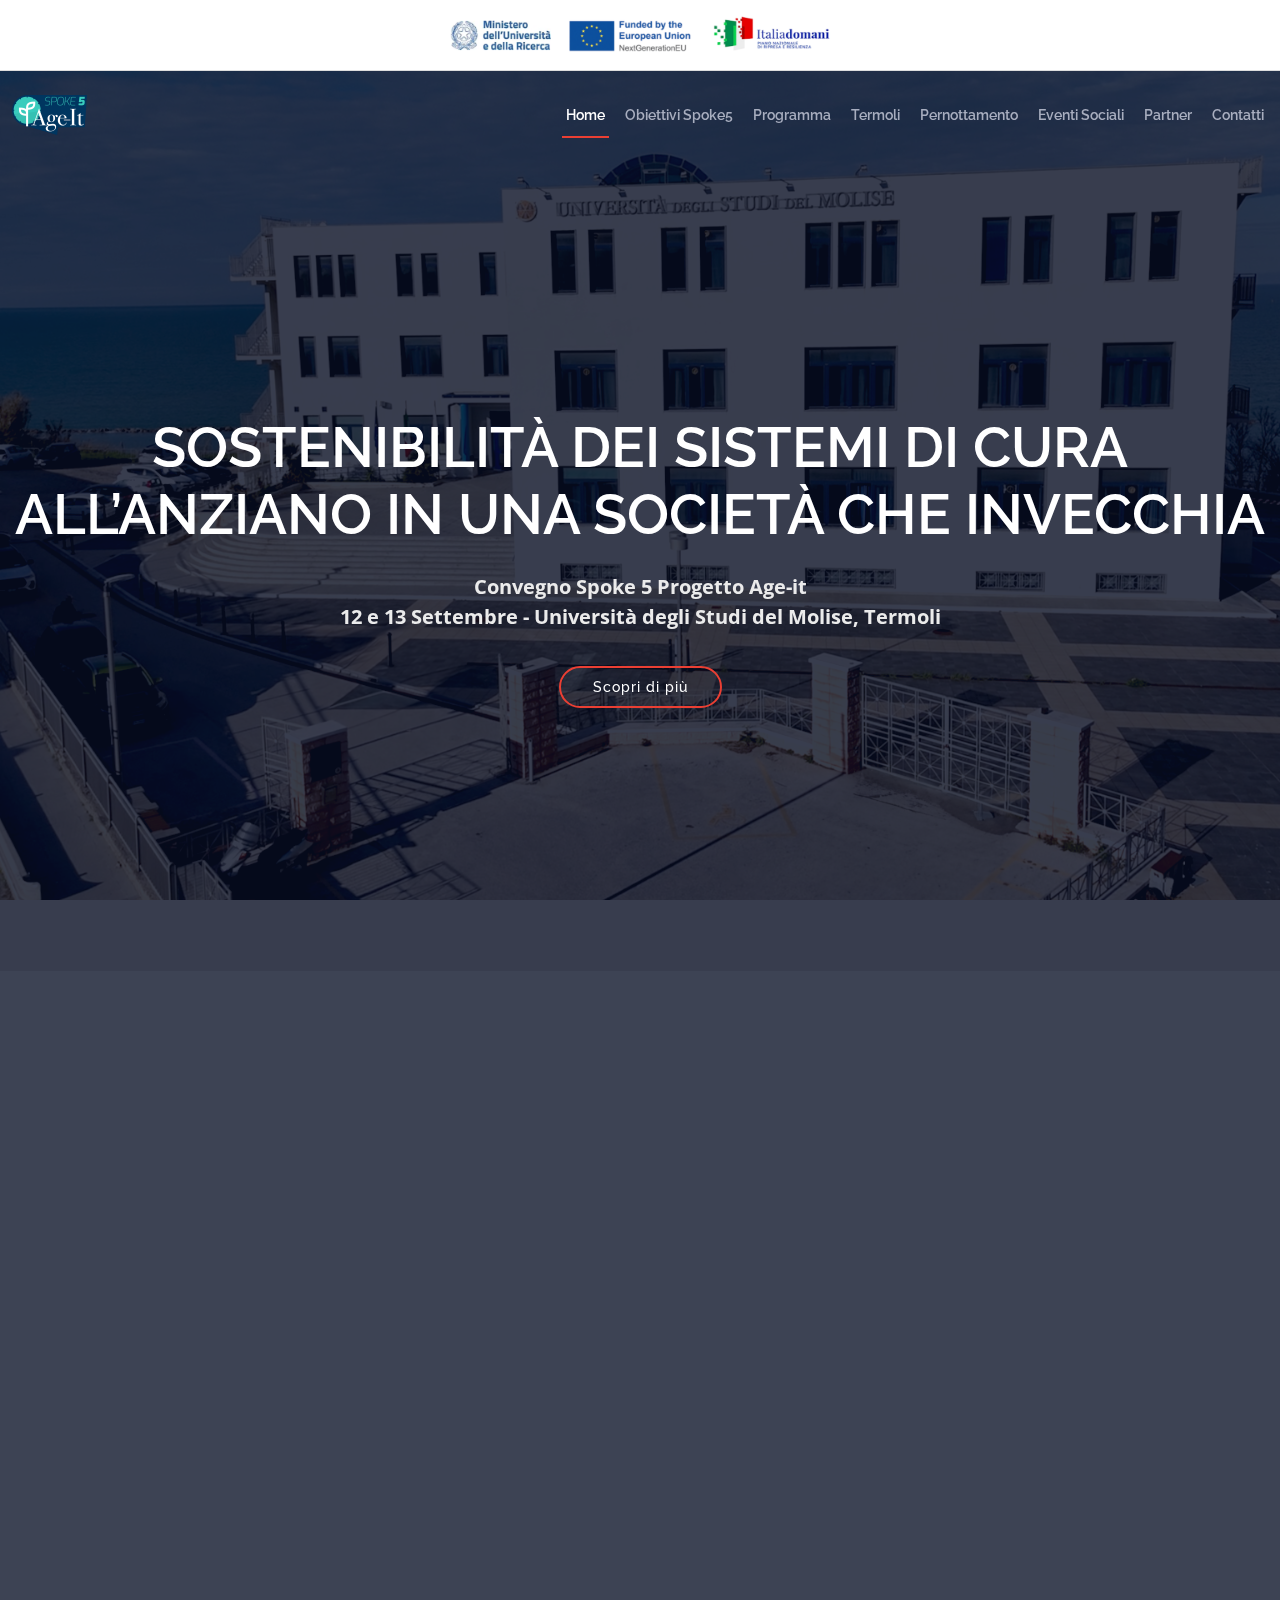
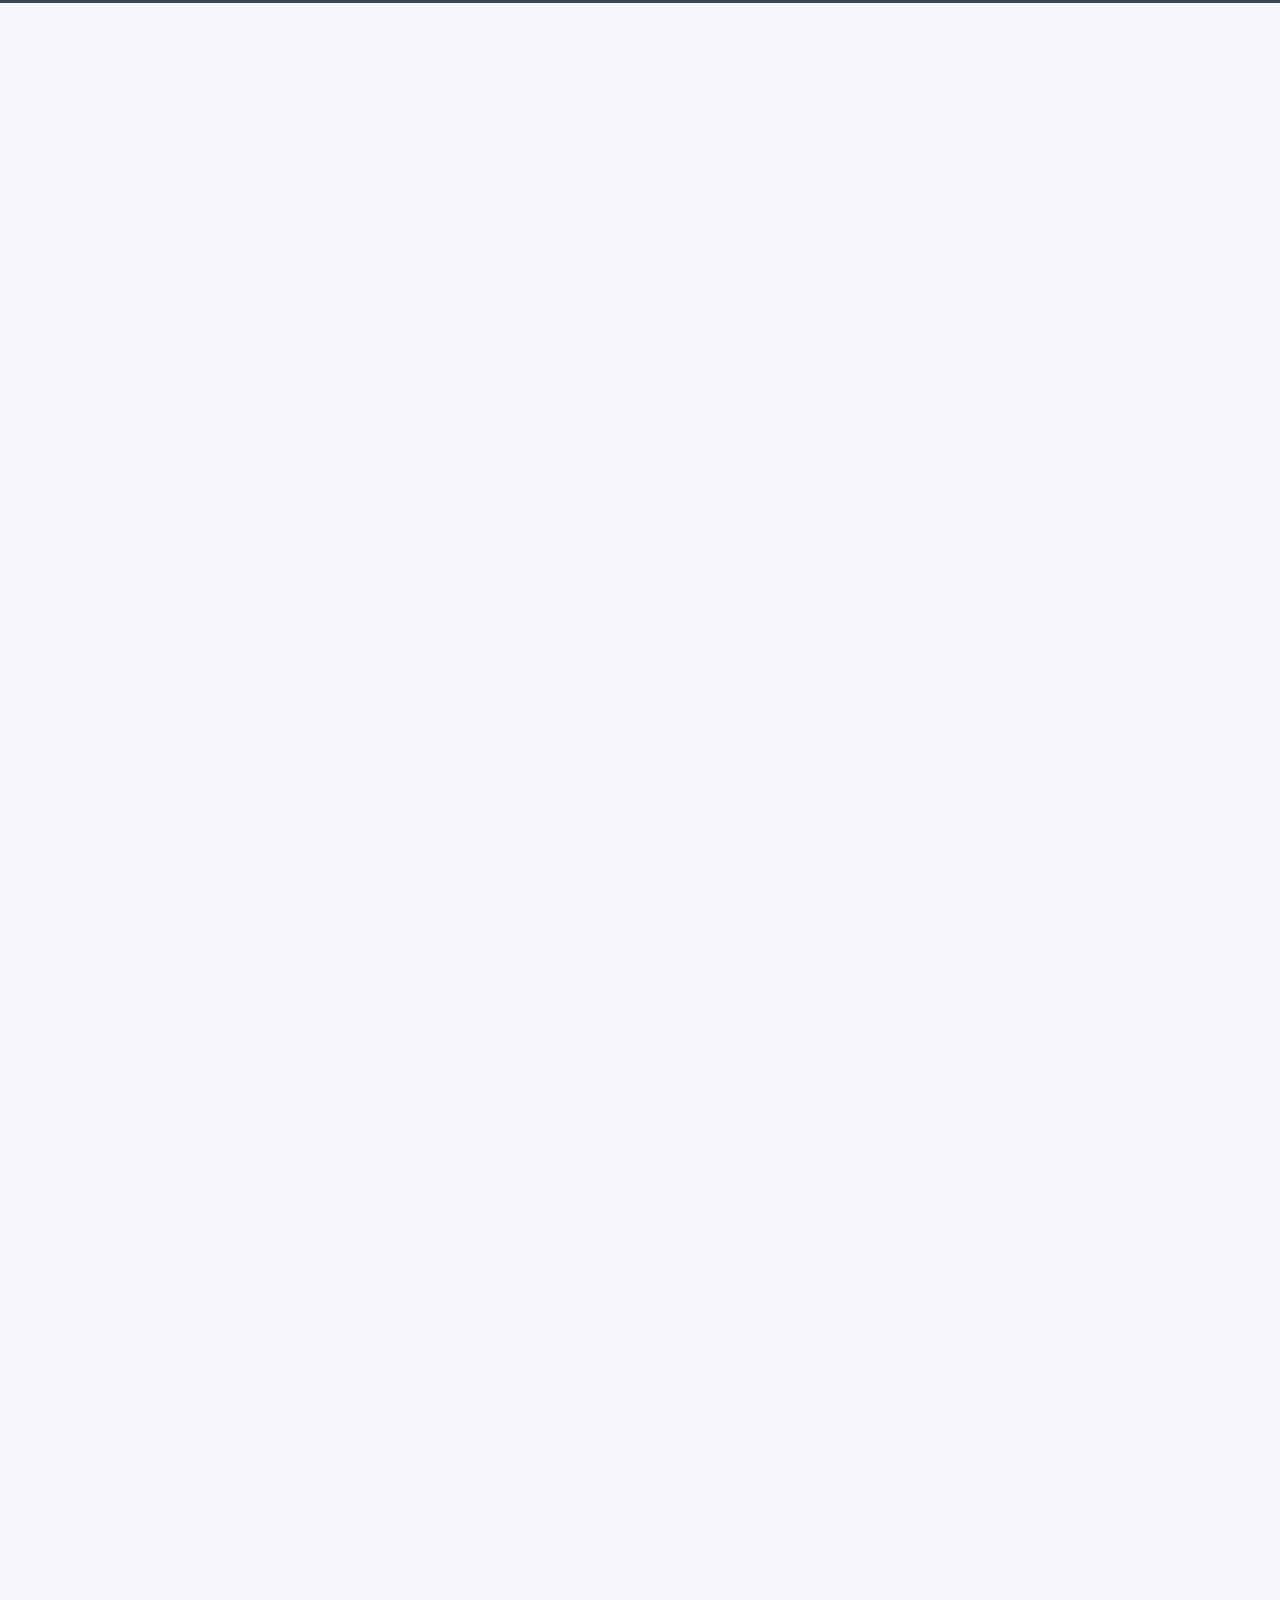
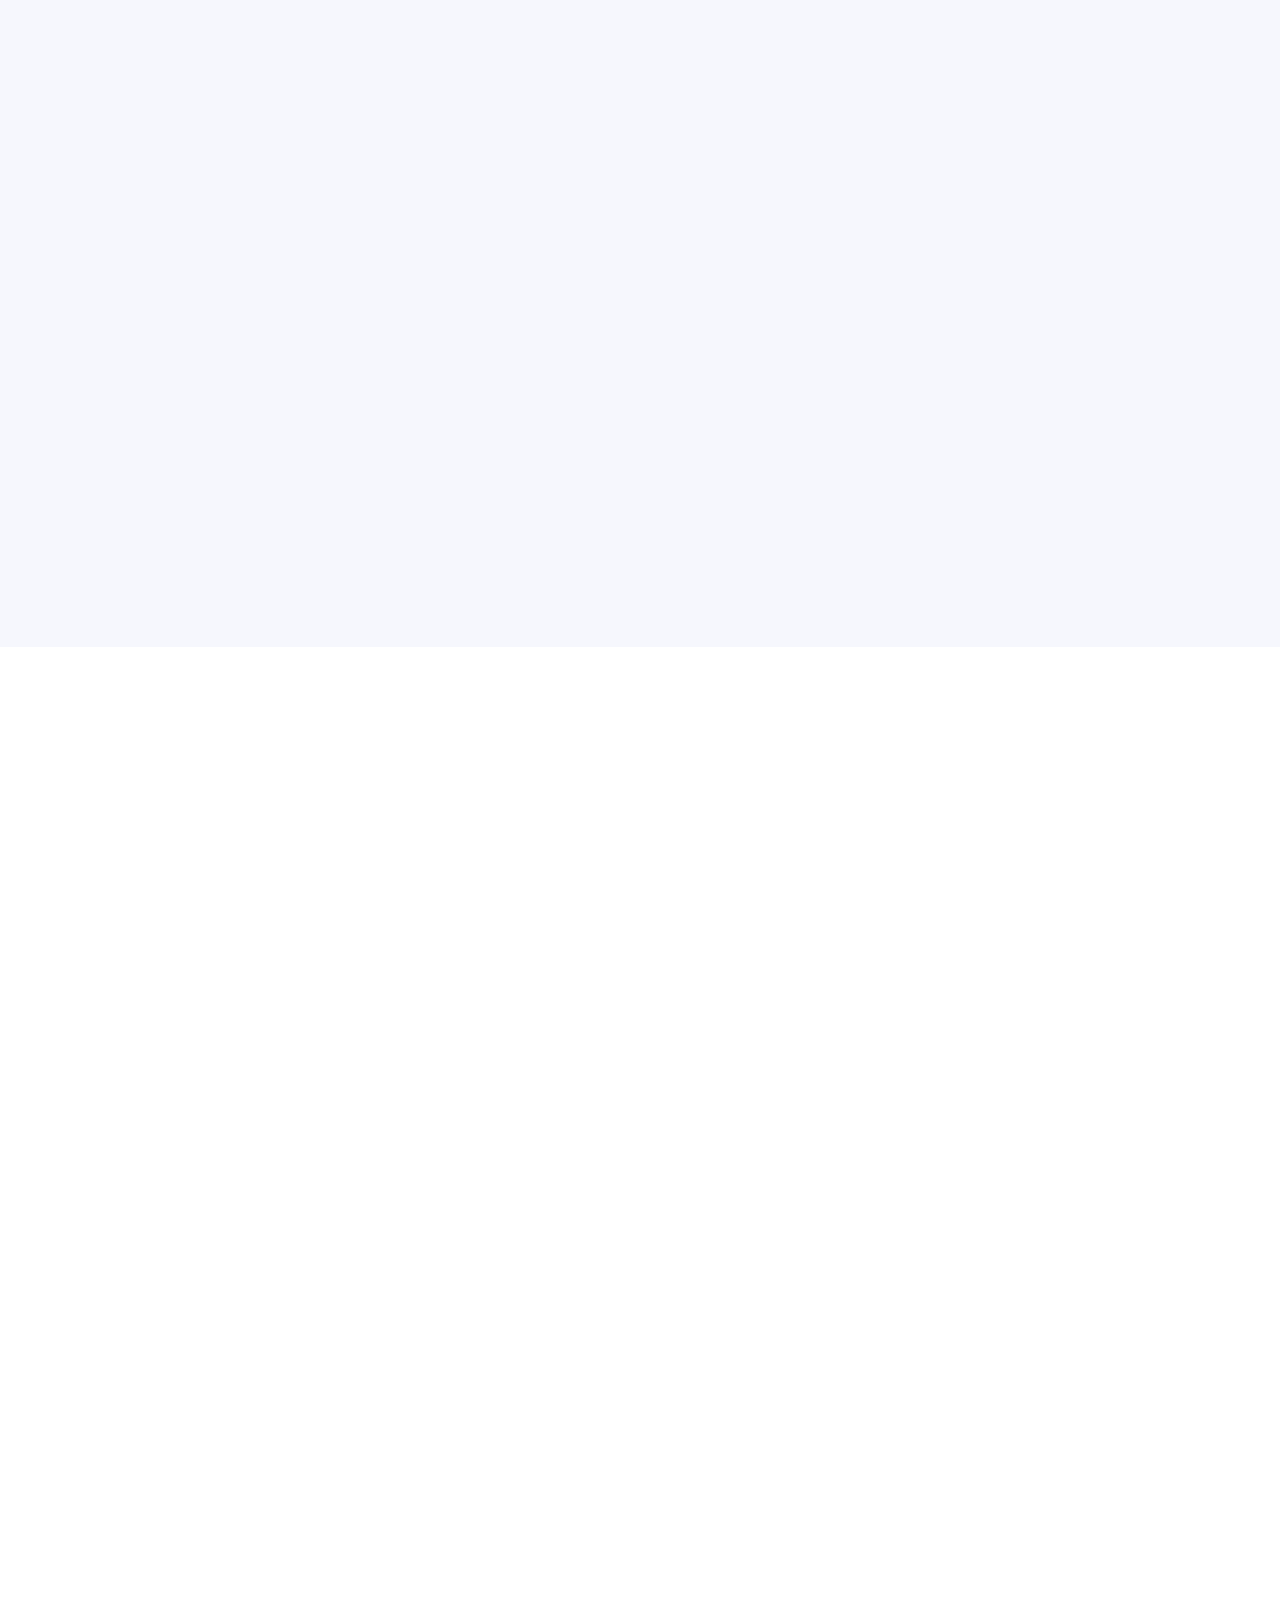
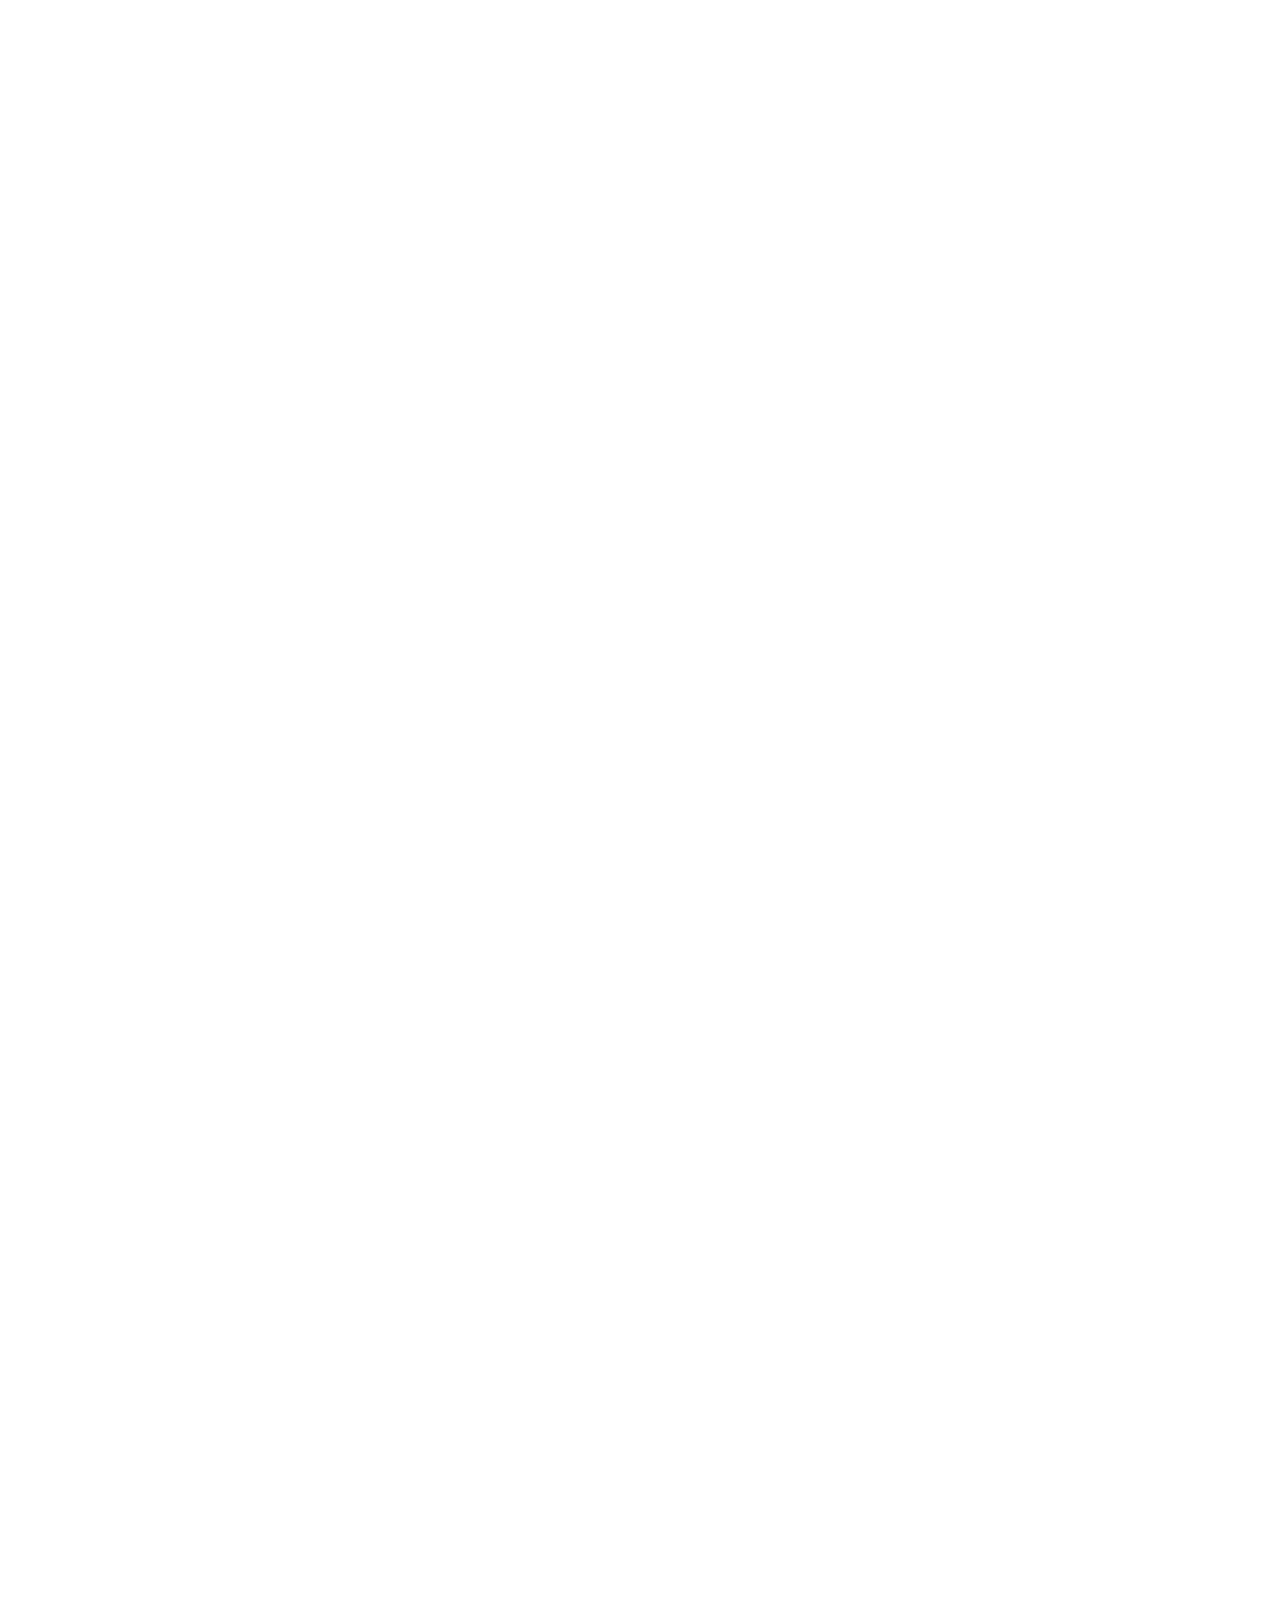
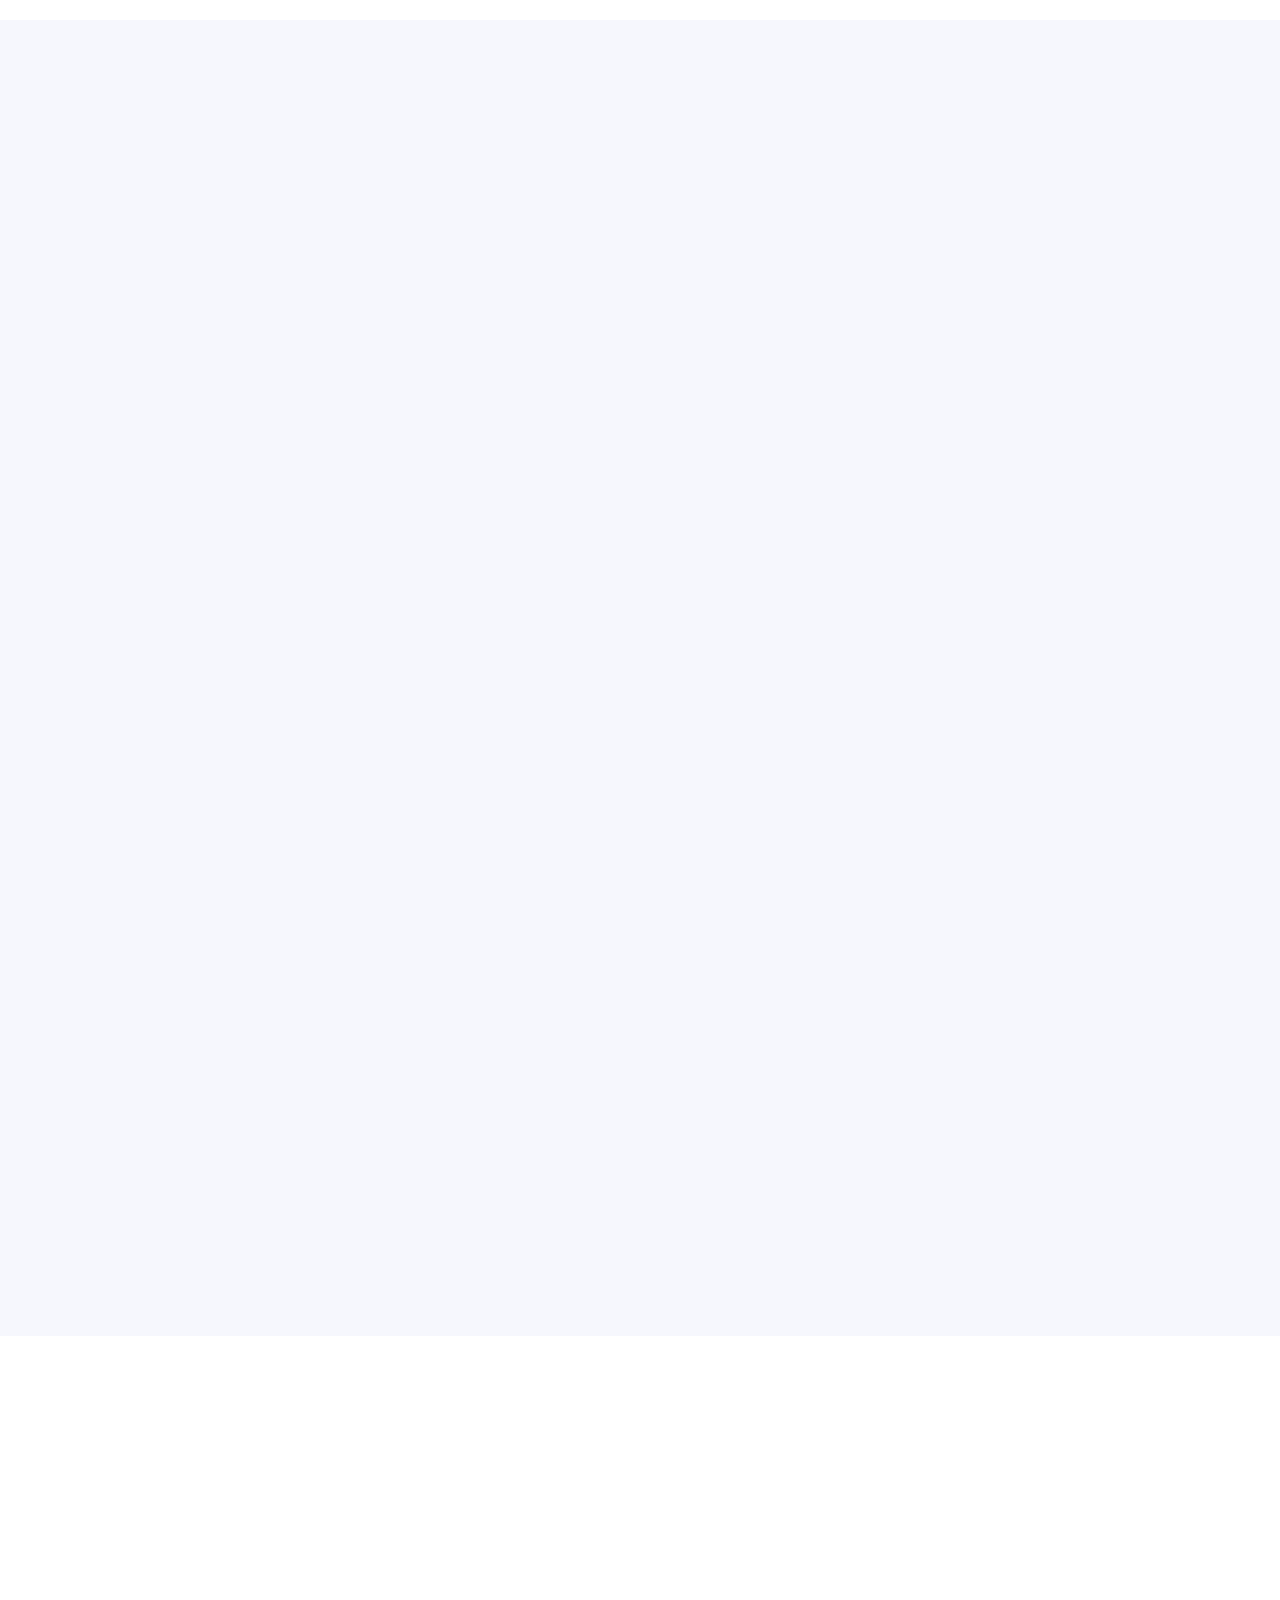
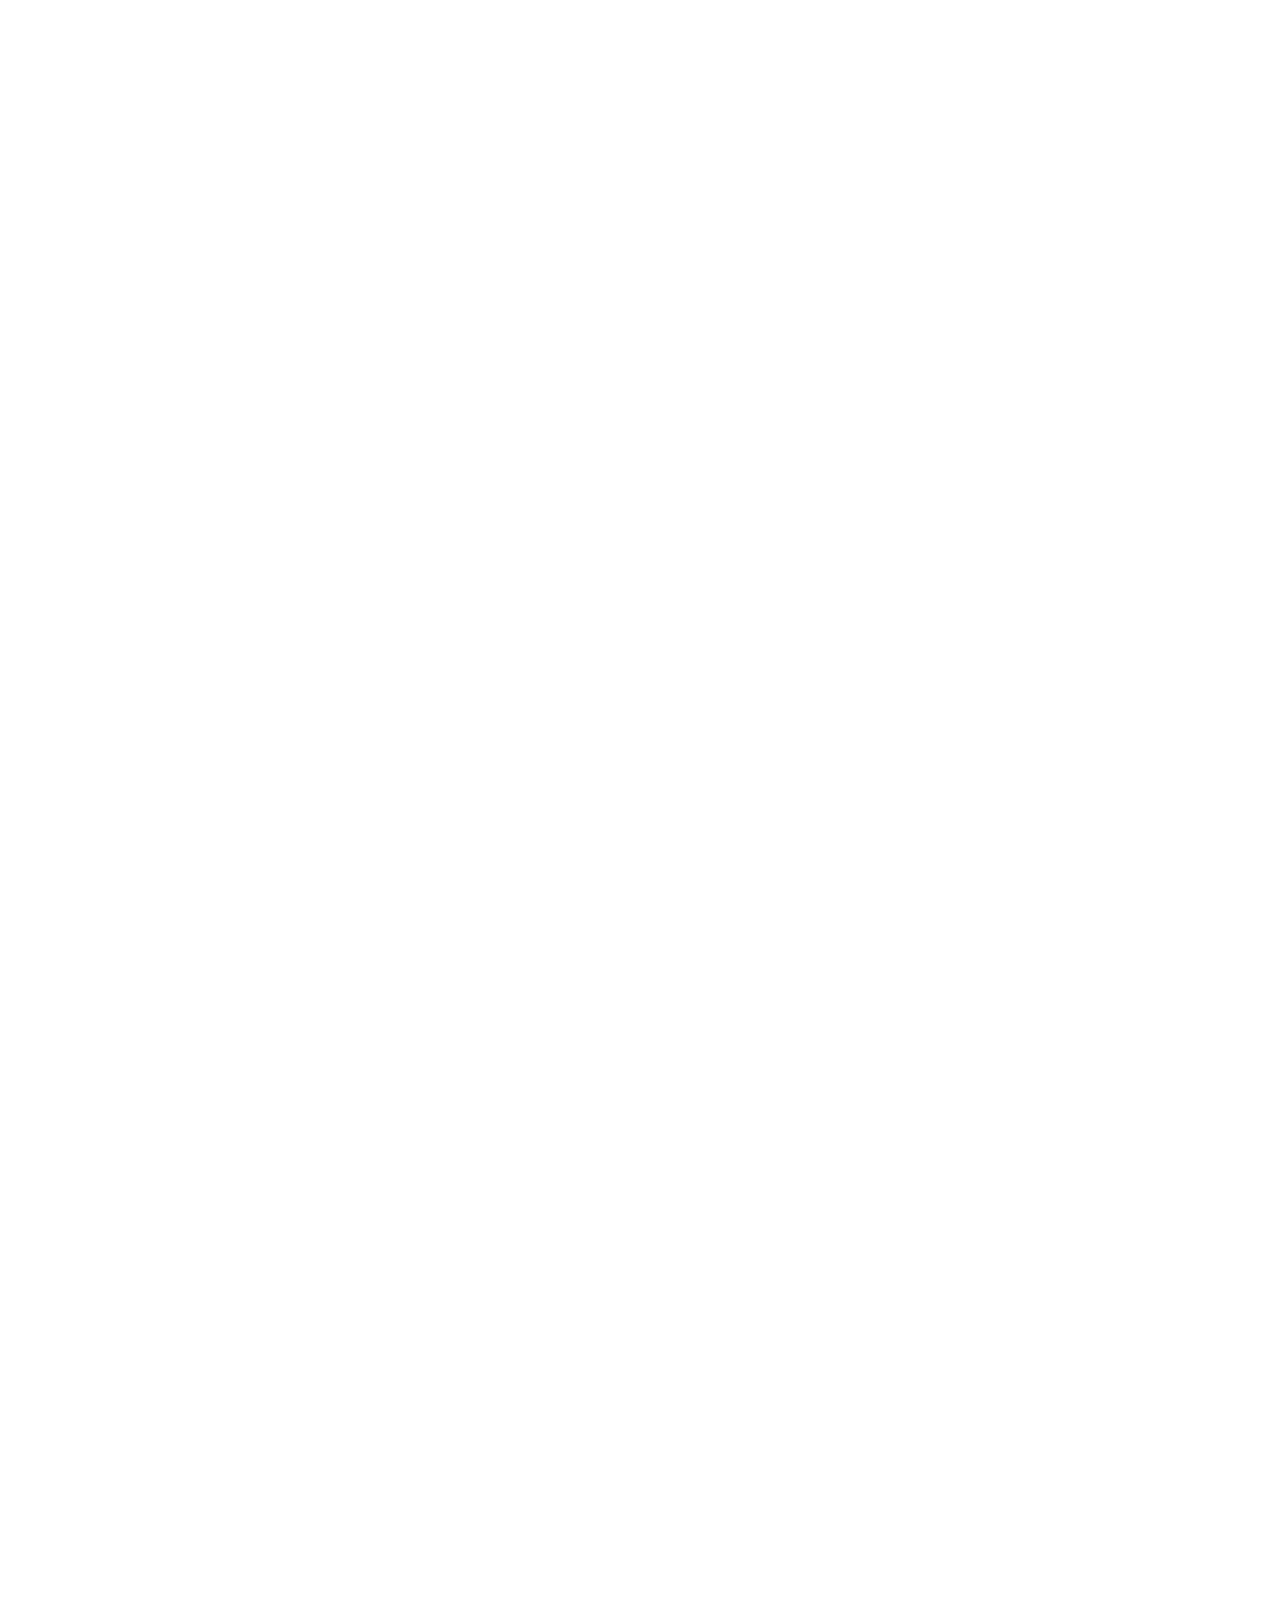
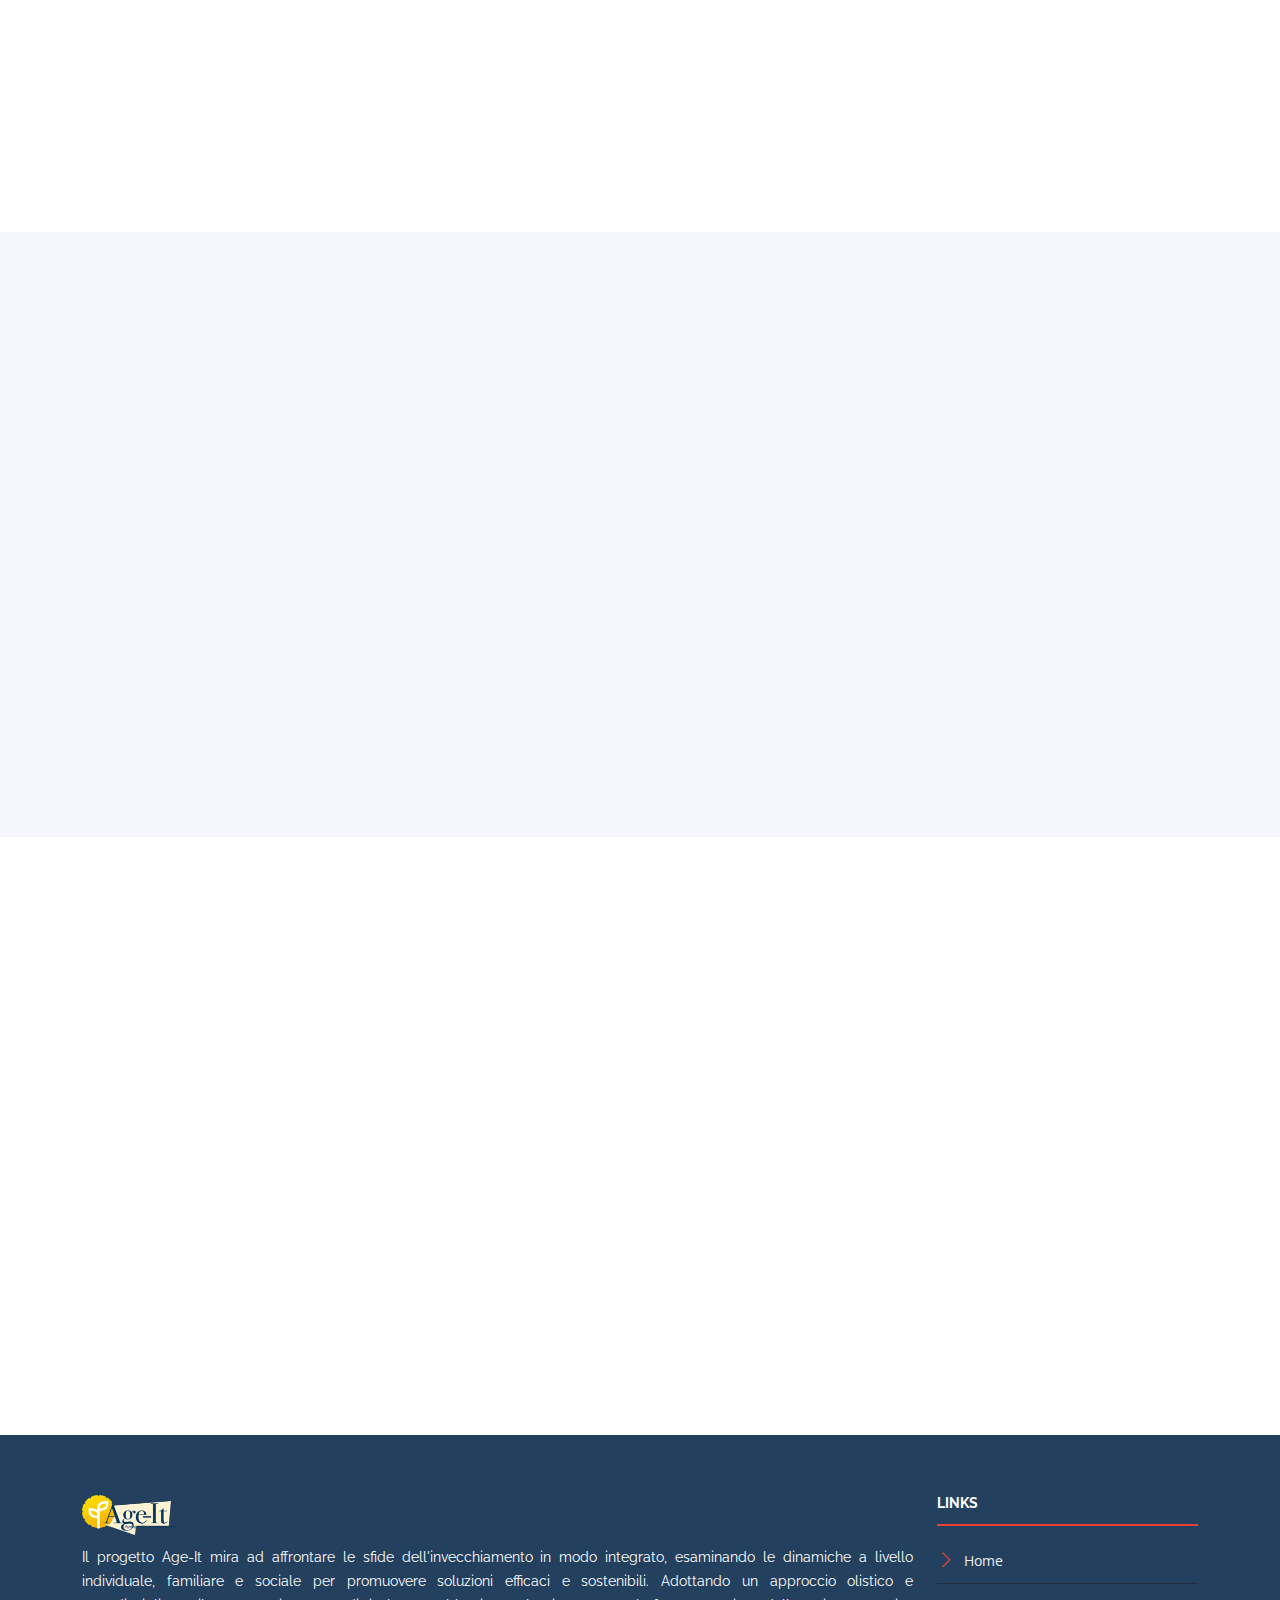
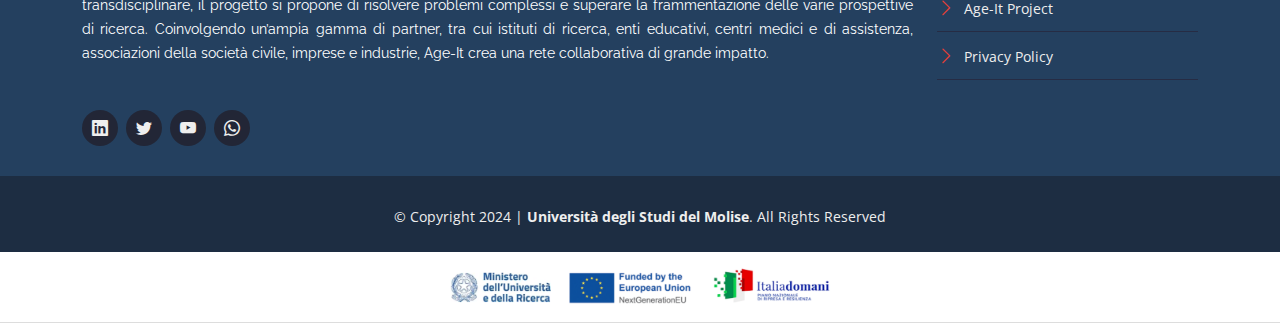
==== commit bccb9cf5: "modify" ====
--- a/index.html
+++ b/index.html
@@ -109,7 +109,7 @@
     <div class="hero-container" data-aos="zoom-in" data-aos-delay="100">
       <h1 class="mb-4 pb-0"> Sostenibilità dei sistemi di cura all’anziano in una società che invecchia
       </h1>
-      <p class="mb-4 pb-0"> <span>Convegno Spoke 5 Progetto Age-it </span><br>11, 12 e 13 Settembre - Università degli Studi del Molise, Termoli</p>
+      <p class="mb-4 pb-0"> <span>Convegno Spoke 5 Progetto Age-it </span><br>12 e 13 Settembre - Università degli Studi del Molise, Termoli</p>
       <!--<a href="https://www.youtube.com/watch?v=dUkU03A3HU8" class="glightbox play-btn mb-4"></a>-->
       <a href="#about" class="about-btn scrollto">Scopri di più</a>
     </div>
@@ -312,12 +312,12 @@
             <div class="row schedule-item">
               <div class="col-md-2"><time>9:30 - 10:30</time></div>
               <div class="col-md-10">
-                <h4>Welcome Assresses <span> Chair: Cecilia Tomassini (University of Molise)</span></h4>
+                <h4>Welcome Addresses <span> Chair: Cecilia Tomassini (University of Molise)</span></h4>
                 <p>Luca Brunese (Rector, University of Molise)</p>
                 <p>Francesco Roberti (President, Molise Region)</p>
-                <p>Nicola Balice (Mayor, Municipality if Termoli)</p>
+                <p>Nicola Balice (Mayor, Municipality of Termoli)</p>
                 <p>Gabriella Stefania Scippa (Head, Department of Bioscience and Territory, University of Molise)</p>
-                <p>Marco Alberini (PI Spoke 5, University of Bologna)</p>
+                <p>Marco Albertini (PI Spoke 5, University of Bologna)</p>
               </div>
             </div>
 
@@ -368,11 +368,11 @@
               <div class="col-md-2"><time>14:00 - 16:00</time></div>
               <div class="col-md-10">
                 <h4>Session 2 - IT Solutions <span> Chair: Massimo Armenise (ISTAT)</span></h4>
-                <p><p>Marco Albertini, Francesca Zanasi</p>
+                <p><p>Emanuela Sala, Federica Cretazzo, Marco Terraneo</p>
                 <h6>Technology adoption (or resistance) among Italian informal older carers</h6>
 
                 <p>Cristina Gagliardi</p>
-                <h6>Social forecasting as an investigative tool</h6>
+                <h6>Social backcasting as an investigative tool</h6>
 
                 <p>Riccardo Pronzato</p>
                 <h6>Co-design and the enactment of digital technologies: the theoretical
@@ -480,7 +480,7 @@
               <div class="col-md-10">
                 <h4>Session 5 - Institutional issues <span> Chair: Arianna Fusaro (University of Padova)</span></h4>
                 <p>Georgia Casanova, Giovanni Lamura, Roberto Lillini</p>
-                <h6>Effectiveness Elements of Italian LTC system during Covid -19 an international
+                <h6>Effectiveness Elements of Italian LTC system during Covid-19 an international
                   perspective: lessons for future sustainability</h6>
 
                 <p>Maria Teresa Ambrosio, Luisa Corazza</p>
